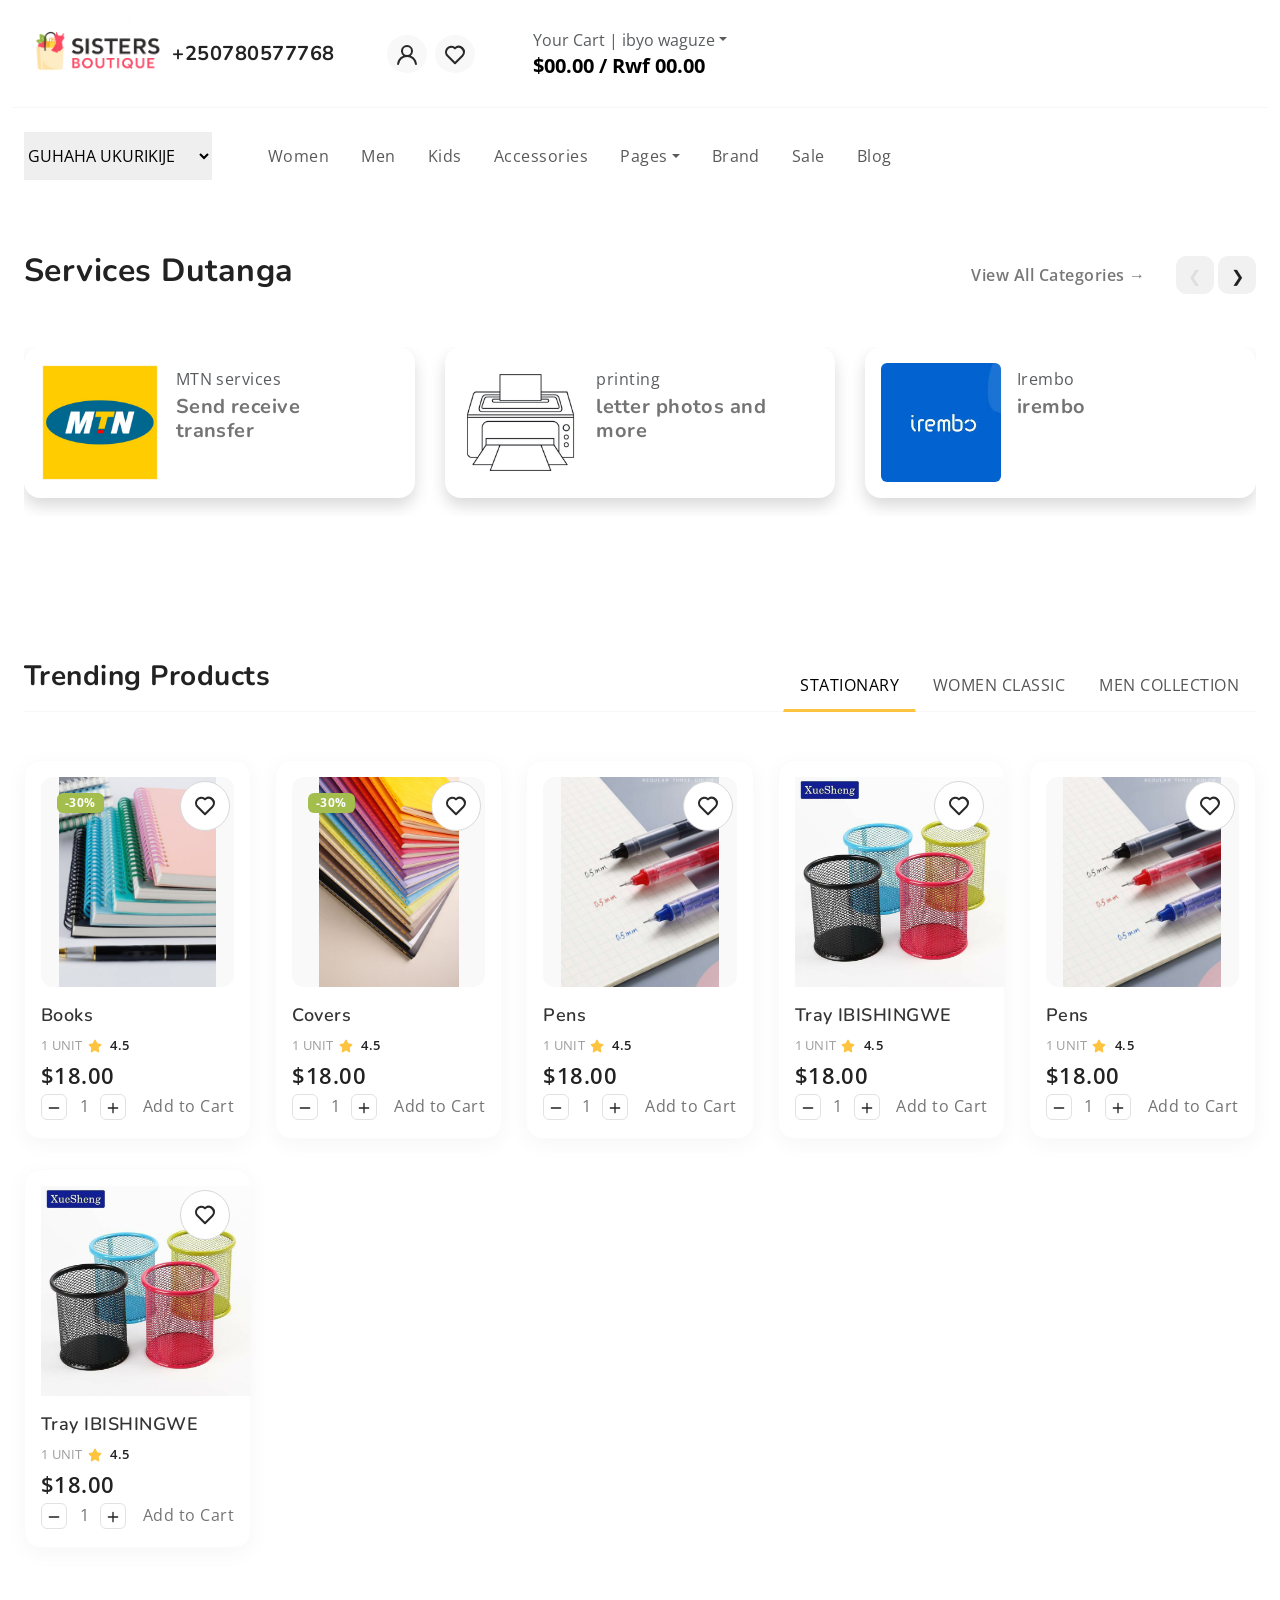
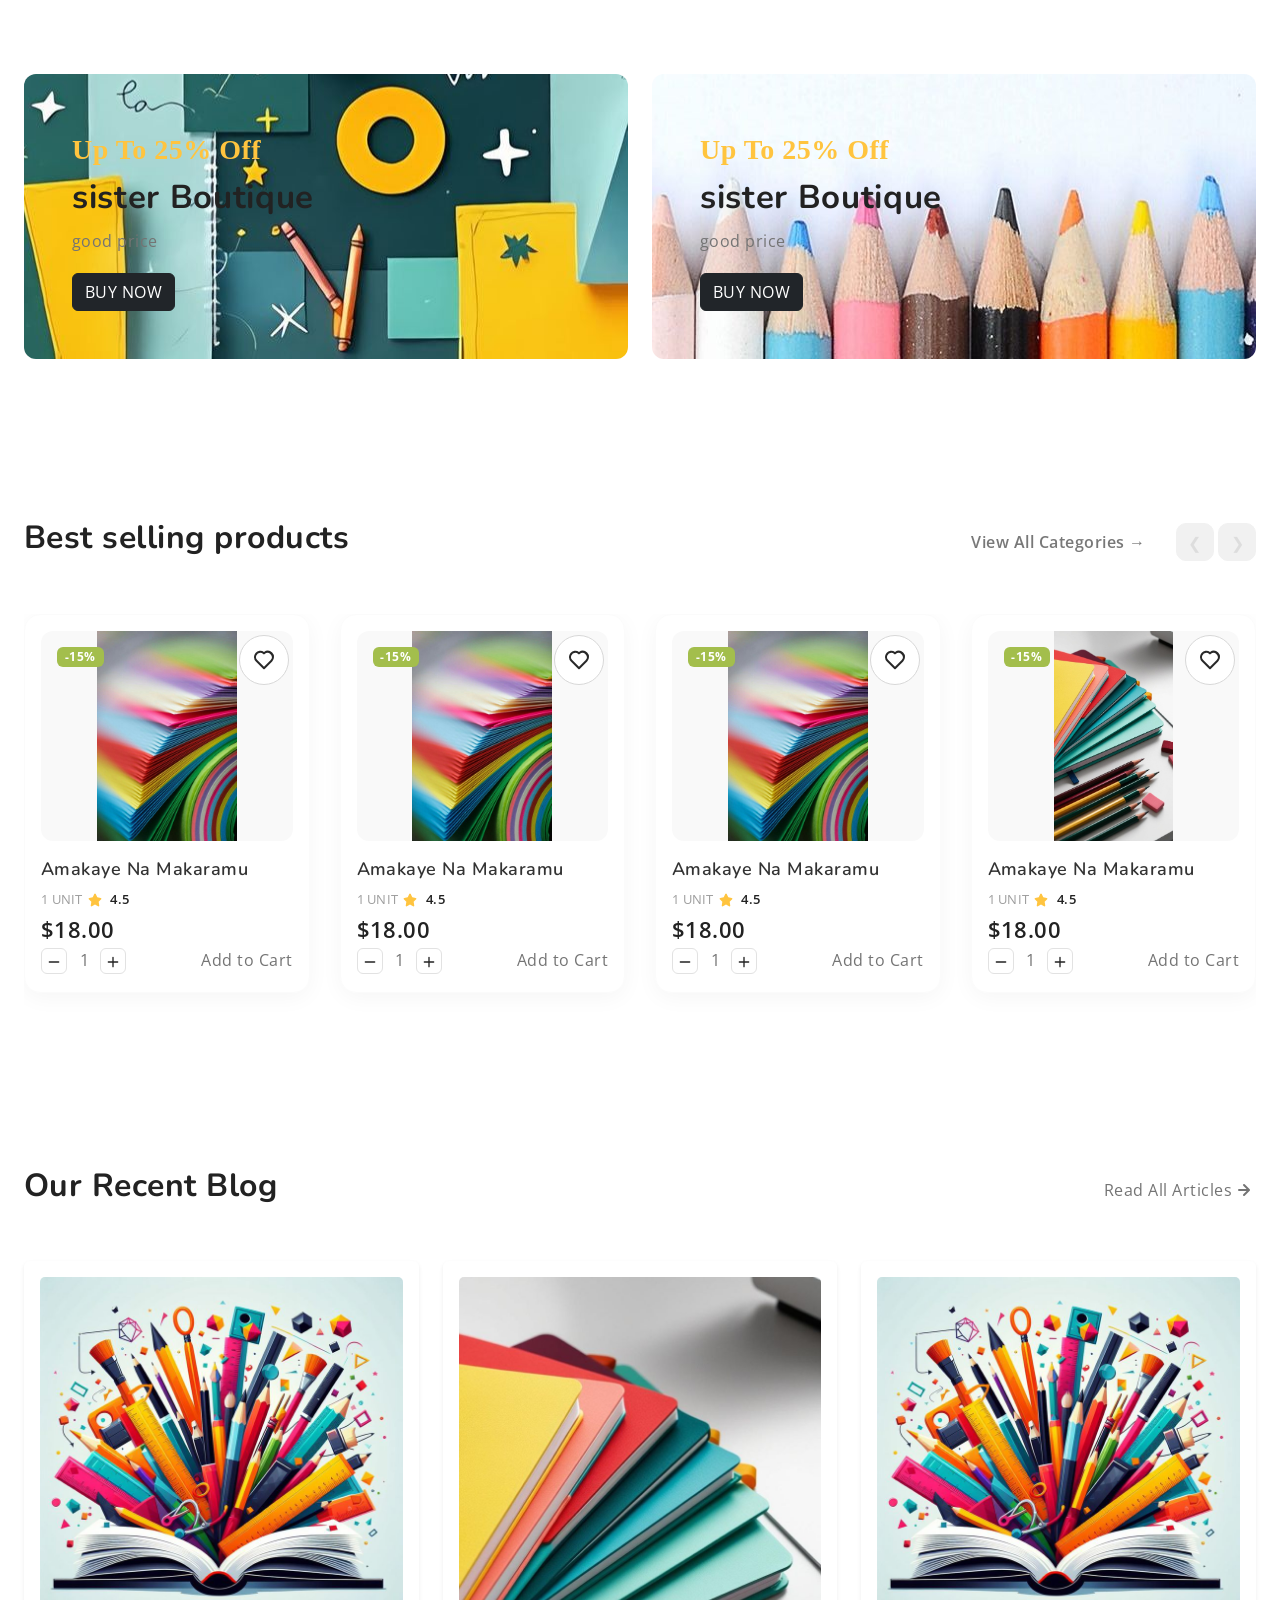
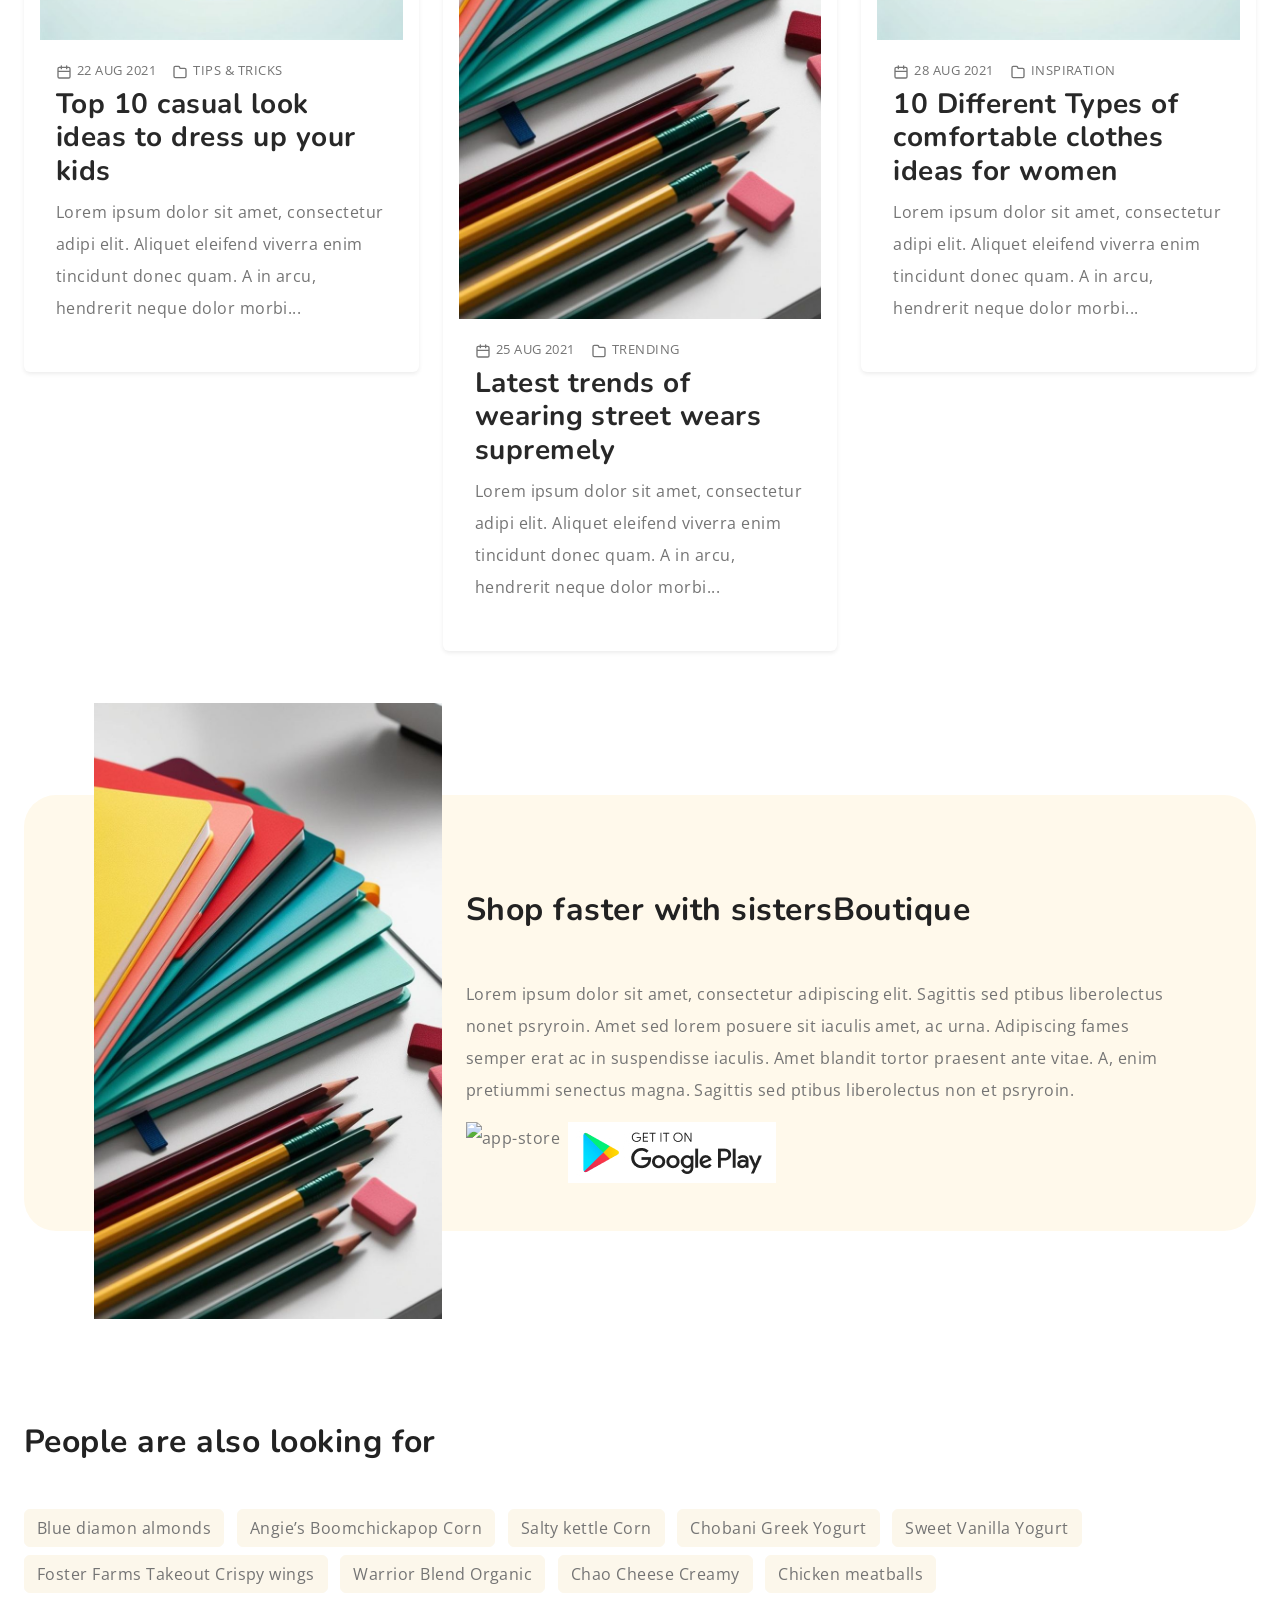
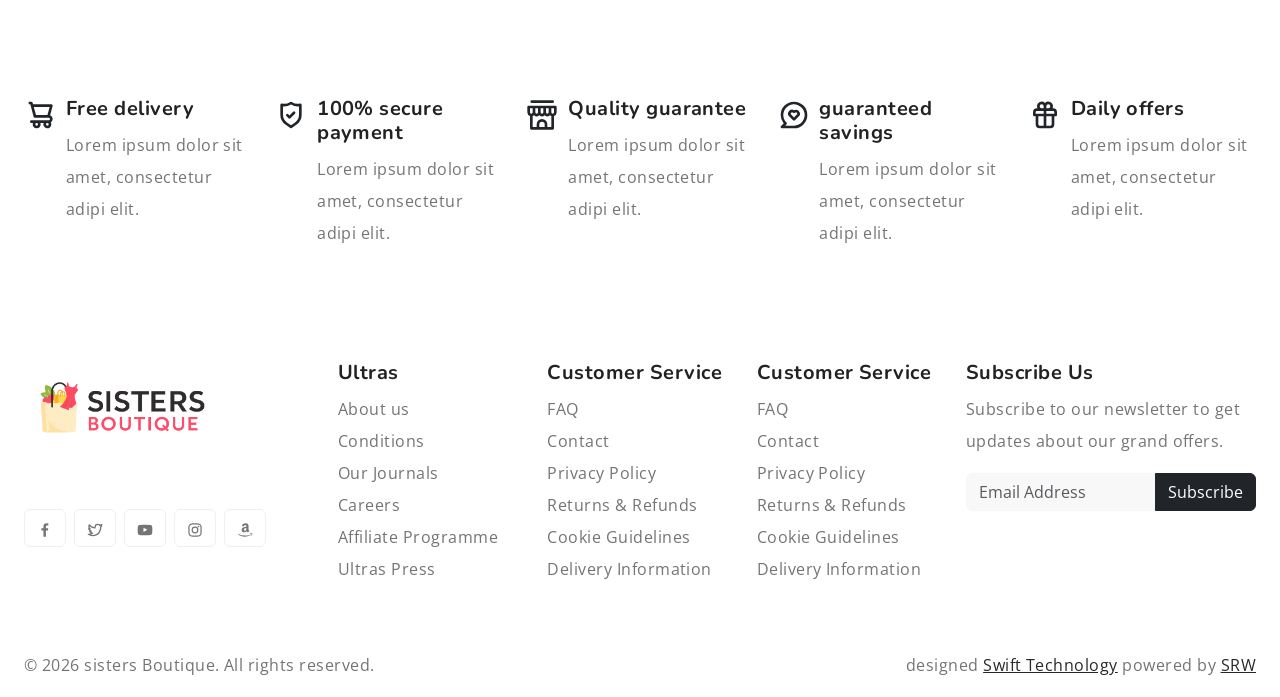
==== index.html @ 4b122924 "second try" ====
<!DOCTYPE html>
<html lang="en">
  <head>
    <title>sister's Boutique</title>
    <meta charset="utf-8">
    <meta http-equiv="X-UA-Compatible" content="IE=edge">
    <meta name="viewport" content="width=device-width, initial-scale=1.0">
    <meta name="format-detection" content="telephone=no">
    <meta name="apple-mobile-web-app-capable" content="yes">
    <meta name="author" content="">
    <meta name="keywords" content="">
    <meta name="description" content="">

    <link rel="stylesheet" href="https://cdn.jsdelivr.net/npm/swiper@9/swiper-bundle.min.css">
    <link href="https://cdn.jsdelivr.net/npm/bootstrap@5.3.0-alpha3/dist/css/bootstrap.min.css" rel="stylesheet" integrity="sha384-KK94CHFLLe+nY2dmCWGMq91rCGa5gtU4mk92HdvYe+M/SXH301p5ILy+dN9+nJOZ" crossorigin="anonymous">
    <link rel="stylesheet" type="text/css" href="css/vendor.css">
    <link rel="stylesheet" type="text/css" href="style.css">

    <link rel="preconnect" href="https://fonts.googleapis.com">
    <link rel="preconnect" href="https://fonts.gstatic.com" crossorigin>
    <link href="https://fonts.googleapis.com/css2?family=Nunito:wght@400;700&family=Open+Sans:ital,wght@0,400;0,700;1,400;1,700&display=swap" rel="stylesheet">

  </head>
  <body>

    <svg xmlns="http://www.w3.org/2000/svg" style="display: none;">
      <defs>
        <symbol xmlns="http://www.w3.org/2000/svg" id="link" viewBox="0 0 24 24">
          <path fill="currentColor" d="M12 19a1 1 0 1 0-1-1a1 1 0 0 0 1 1Zm5 0a1 1 0 1 0-1-1a1 1 0 0 0 1 1Zm0-4a1 1 0 1 0-1-1a1 1 0 0 0 1 1Zm-5 0a1 1 0 1 0-1-1a1 1 0 0 0 1 1Zm7-12h-1V2a1 1 0 0 0-2 0v1H8V2a1 1 0 0 0-2 0v1H5a3 3 0 0 0-3 3v14a3 3 0 0 0 3 3h14a3 3 0 0 0 3-3V6a3 3 0 0 0-3-3Zm1 17a1 1 0 0 1-1 1H5a1 1 0 0 1-1-1v-9h16Zm0-11H4V6a1 1 0 0 1 1-1h1v1a1 1 0 0 0 2 0V5h8v1a1 1 0 0 0 2 0V5h1a1 1 0 0 1 1 1ZM7 15a1 1 0 1 0-1-1a1 1 0 0 0 1 1Zm0 4a1 1 0 1 0-1-1a1 1 0 0 0 1 1Z"/>
        </symbol>
        <symbol xmlns="http://www.w3.org/2000/svg" id="arrow-right" viewBox="0 0 24 24">
          <path fill="currentColor" d="M17.92 11.62a1 1 0 0 0-.21-.33l-5-5a1 1 0 0 0-1.42 1.42l3.3 3.29H7a1 1 0 0 0 0 2h7.59l-3.3 3.29a1 1 0 0 0 0 1.42a1 1 0 0 0 1.42 0l5-5a1 1 0 0 0 .21-.33a1 1 0 0 0 0-.76Z"/>
        </symbol>
        <symbol xmlns="http://www.w3.org/2000/svg" id="category" viewBox="0 0 24 24">
          <path fill="currentColor" d="M19 5.5h-6.28l-.32-1a3 3 0 0 0-2.84-2H5a3 3 0 0 0-3 3v13a3 3 0 0 0 3 3h14a3 3 0 0 0 3-3v-10a3 3 0 0 0-3-3Zm1 13a1 1 0 0 1-1 1H5a1 1 0 0 1-1-1v-13a1 1 0 0 1 1-1h4.56a1 1 0 0 1 .95.68l.54 1.64a1 1 0 0 0 .95.68h7a1 1 0 0 1 1 1Z"/>
        </symbol>
        <symbol xmlns="http://www.w3.org/2000/svg" id="calendar" viewBox="0 0 24 24">
          <path fill="currentColor" d="M19 4h-2V3a1 1 0 0 0-2 0v1H9V3a1 1 0 0 0-2 0v1H5a3 3 0 0 0-3 3v12a3 3 0 0 0 3 3h14a3 3 0 0 0 3-3V7a3 3 0 0 0-3-3Zm1 15a1 1 0 0 1-1 1H5a1 1 0 0 1-1-1v-7h16Zm0-9H4V7a1 1 0 0 1 1-1h2v1a1 1 0 0 0 2 0V6h6v1a1 1 0 0 0 2 0V6h2a1 1 0 0 1 1 1Z"/>
        </symbol>
        <symbol xmlns="http://www.w3.org/2000/svg" id="heart" viewBox="0 0 24 24">
          <path fill="currentColor" d="M20.16 4.61A6.27 6.27 0 0 0 12 4a6.27 6.27 0 0 0-8.16 9.48l7.45 7.45a1 1 0 0 0 1.42 0l7.45-7.45a6.27 6.27 0 0 0 0-8.87Zm-1.41 7.46L12 18.81l-6.75-6.74a4.28 4.28 0 0 1 3-7.3a4.25 4.25 0 0 1 3 1.25a1 1 0 0 0 1.42 0a4.27 4.27 0 0 1 6 6.05Z"/>
        </symbol>
        <symbol xmlns="http://www.w3.org/2000/svg" id="plus" viewBox="0 0 24 24">
          <path fill="currentColor" d="M19 11h-6V5a1 1 0 0 0-2 0v6H5a1 1 0 0 0 0 2h6v6a1 1 0 0 0 2 0v-6h6a1 1 0 0 0 0-2Z"/>
        </symbol>
        <symbol xmlns="http://www.w3.org/2000/svg" id="minus" viewBox="0 0 24 24">
          <path fill="currentColor" d="M19 11H5a1 1 0 0 0 0 2h14a1 1 0 0 0 0-2Z"/>
        </symbol>
        <symbol xmlns="http://www.w3.org/2000/svg" id="cart" viewBox="0 0 24 24">
          <path fill="currentColor" d="M8.5 19a1.5 1.5 0 1 0 1.5 1.5A1.5 1.5 0 0 0 8.5 19ZM19 16H7a1 1 0 0 1 0-2h8.491a3.013 3.013 0 0 0 2.885-2.176l1.585-5.55A1 1 0 0 0 19 5H6.74a3.007 3.007 0 0 0-2.82-2H3a1 1 0 0 0 0 2h.921a1.005 1.005 0 0 1 .962.725l.155.545v.005l1.641 5.742A3 3 0 0 0 7 18h12a1 1 0 0 0 0-2Zm-1.326-9l-1.22 4.274a1.005 1.005 0 0 1-.963.726H8.754l-.255-.892L7.326 7ZM16.5 19a1.5 1.5 0 1 0 1.5 1.5a1.5 1.5 0 0 0-1.5-1.5Z"/>
        </symbol>
        <symbol xmlns="http://www.w3.org/2000/svg" id="check" viewBox="0 0 24 24">
          <path fill="currentColor" d="M18.71 7.21a1 1 0 0 0-1.42 0l-7.45 7.46l-3.13-3.14A1 1 0 1 0 5.29 13l3.84 3.84a1 1 0 0 0 1.42 0l8.16-8.16a1 1 0 0 0 0-1.47Z"/>
        </symbol>
        <symbol xmlns="http://www.w3.org/2000/svg" id="trash" viewBox="0 0 24 24">
          <path fill="currentColor" d="M10 18a1 1 0 0 0 1-1v-6a1 1 0 0 0-2 0v6a1 1 0 0 0 1 1ZM20 6h-4V5a3 3 0 0 0-3-3h-2a3 3 0 0 0-3 3v1H4a1 1 0 0 0 0 2h1v11a3 3 0 0 0 3 3h8a3 3 0 0 0 3-3V8h1a1 1 0 0 0 0-2ZM10 5a1 1 0 0 1 1-1h2a1 1 0 0 1 1 1v1h-4Zm7 14a1 1 0 0 1-1 1H8a1 1 0 0 1-1-1V8h10Zm-3-1a1 1 0 0 0 1-1v-6a1 1 0 0 0-2 0v6a1 1 0 0 0 1 1Z"/>
        </symbol>
        <symbol xmlns="http://www.w3.org/2000/svg" id="star-outline" viewBox="0 0 15 15">
          <path fill="none" stroke="currentColor" stroke-linecap="round" stroke-linejoin="round" d="M7.5 9.804L5.337 11l.413-2.533L4 6.674l2.418-.37L7.5 4l1.082 2.304l2.418.37l-1.75 1.793L9.663 11L7.5 9.804Z"/>
        </symbol>
        <symbol xmlns="http://www.w3.org/2000/svg" id="star-solid" viewBox="0 0 15 15">
          <path fill="currentColor" d="M7.953 3.788a.5.5 0 0 0-.906 0L6.08 5.85l-2.154.33a.5.5 0 0 0-.283.843l1.574 1.613l-.373 2.284a.5.5 0 0 0 .736.518l1.92-1.063l1.921 1.063a.5.5 0 0 0 .736-.519l-.373-2.283l1.574-1.613a.5.5 0 0 0-.283-.844L8.921 5.85l-.968-2.062Z"/>
        </symbol>
        <symbol xmlns="http://www.w3.org/2000/svg" id="search" viewBox="0 0 24 24">
          <path fill="currentColor" d="M21.71 20.29L18 16.61A9 9 0 1 0 16.61 18l3.68 3.68a1 1 0 0 0 1.42 0a1 1 0 0 0 0-1.39ZM11 18a7 7 0 1 1 7-7a7 7 0 0 1-7 7Z"/>
        </symbol>
        <symbol xmlns="http://www.w3.org/2000/svg" id="user" viewBox="0 0 24 24">
          <path fill="currentColor" d="M15.71 12.71a6 6 0 1 0-7.42 0a10 10 0 0 0-6.22 8.18a1 1 0 0 0 2 .22a8 8 0 0 1 15.9 0a1 1 0 0 0 1 .89h.11a1 1 0 0 0 .88-1.1a10 10 0 0 0-6.25-8.19ZM12 12a4 4 0 1 1 4-4a4 4 0 0 1-4 4Z"/>
        </symbol>
        <symbol xmlns="http://www.w3.org/2000/svg" id="close" viewBox="0 0 15 15">
          <path fill="currentColor" d="M7.953 3.788a.5.5 0 0 0-.906 0L6.08 5.85l-2.154.33a.5.5 0 0 0-.283.843l1.574 1.613l-.373 2.284a.5.5 0 0 0 .736.518l1.92-1.063l1.921 1.063a.5.5 0 0 0 .736-.519l-.373-2.283l1.574-1.613a.5.5 0 0 0-.283-.844L8.921 5.85l-.968-2.062Z"/>
        </symbol>
      </defs>
    </svg>

    <!--div class="preloader-wrapper">
      <div class="preloader">
      </div>
    </div-->

    <div class="offcanvas offcanvas-end" data-bs-scroll="true" tabindex="-1" id="offcanvasCart" aria-labelledby="My Cart">
      <div class="offcanvas-header justify-content-center">
        <button type="button" class="btn-close" data-bs-dismiss="offcanvas" aria-label="Close"></button>
      </div>
      <div class="offcanvas-body">
        <div class="order-md-last">
          <h4 class="d-flex justify-content-between align-items-center mb-3">
            <span class="text-primary">Your cart / ibyo waguze </span>
            <span class="badge bg-primary rounded-pill">3</span>
          </h4>
          <ul class="list-group mb-3">
            <li class="list-group-item d-flex justify-content-between lh-sm">
              <div>
                <h6 class="my-0">product 1</h6>
                <small class="text-body-secondary">Brief description</small>
              </div>
              <span class="text-body-secondary">$12</span>
            </li>
            <li class="list-group-item d-flex justify-content-between lh-sm">
              <div>
                <h6 class="my-0">pens </h6>
                <small class="text-body-secondary">Brief description</small>
              </div>
              <span class="text-body-secondary">rwf 8</span>
            </li>
            <li class="list-group-item d-flex justify-content-between lh-sm">
              <div>
                <h6 class="my-0">stickers</h6>
                <small class="text-body-secondary">Brief description</small>
              </div>
              <span class="text-body-secondary">5 Rwf</span>
            </li>
            <li class="list-group-item d-flex justify-content-between">
              <span>Total (USD | RWF)</span>
              <strong>$20</strong>
            </li>
          </ul>
  
          <button class="w-100 btn btn-primary btn-lg" type="submit">Continue to checkout / emeza kugura </button>
        </div>
      </div>
    </div>
    
    <div class="offcanvas offcanvas-end" data-bs-scroll="true" tabindex="-1" id="offcanvasSearch" aria-labelledby="Search">
      <div class="offcanvas-header justify-content-center">
        <button type="button" class="btn-close" data-bs-dismiss="offcanvas" aria-label="Close"></button>
      </div>
      <div class="offcanvas-body">
        <div class="order-md-last">
          <h4 class="d-flex justify-content-between align-items-center mb-3">
            <span class="text-primary">Search / Shakisha</span>
          </h4>
          <form role="search" action="index.html" method="get" class="d-flex mt-3 gap-0">
            <input class="form-control rounded-start rounded-0 bg-light" type="email" placeholder="shakisha igicuruzwa " aria-label="What are you looking for?">
            <button class="btn btn-dark rounded-end rounded-0" type="submit">Search</button>
          </form>
        </div>
      </div>
    </div>

    <header>
      <div class="container-fluid sticky-top">
        <div class="row py-3 border-bottom">
          
          <div class="col-sm-4 col-lg-3 text-center text-sm-start">
            <div class="main-logo">
              <a href="index.html">
                <img src="images/logo1.png" alt="logo" class="img-fluid" width="150">
              </a>
            </div>
          </div>
          
          <!--div class="col-sm-6 offset-sm-2 offset-md-0 col-lg-5 d-none d-lg-block">
            <div class="search-bar row bg-light p-2 my-2 rounded-4">
              <div class="col-md-4 d-none d-md-block">
                <select class="form-select border-0 bg-transparent">
                  <option>All Categories</option>
                  <option>Groceries</option>
                  <option>Drinks</option>
                  <option>Chocolates</option>
                </select>
              </div>
              <div class="col-11 col-md-7">
                <form id="search-form" class="text-center" action="index.html" method="post">
                  <input type="text" class="form-control border-0 bg-transparent" placeholder="Search for more than 20,000 products" />
                </form>
              </div>
              <div class="col-1">
                <svg xmlns="http://www.w3.org/2000/svg" width="24" height="24" viewBox="0 0 24 24"><path fill="currentColor" d="M21.71 20.29L18 16.61A9 9 0 1 0 16.61 18l3.68 3.68a1 1 0 0 0 1.42 0a1 1 0 0 0 0-1.39ZM11 18a7 7 0 1 1 7-7a7 7 0 0 1-7 7Z"/></svg>
              </div>
            </div>
          </div-->
          
          <div class="col-sm-8 col-lg-4 d-flex justify-content-end gap-5 align-items-center mt-4 mt-sm-0 justify-content-center justify-content-sm-end">
            <div class="support-box text-end d-none d-xl-block">
              <h5 class="mb-0">    +250780577768</h5>
            </div>

            <ul class="d-flex justify-content-end list-unstyled m-0">
              <li>
                <a href="#" class="rounded-circle bg-light p-2 mx-1">
                  <svg width="24" height="24" viewBox="0 0 24 24"><use xlink:href="#user"></use></svg>
                </a>
              </li>
              <li>
                <a href="#" class="rounded-circle bg-light p-2 mx-1">
                  <svg width="24" height="24" viewBox="0 0 24 24"><use xlink:href="#heart"></use></svg>
                </a>
              </li>
              <li class="d-lg-none">
                <a href="#" class="rounded-circle bg-light p-2 mx-1" data-bs-toggle="offcanvas" data-bs-target="#offcanvasCart" aria-controls="offcanvasCart">
                  <svg width="24" height="24" viewBox="0 0 24 24"><use xlink:href="#cart"></use></svg>
                </a>
              </li>
              <li class="d-lg-none">
                <a href="#" class="rounded-circle bg-light p-2 mx-1" data-bs-toggle="offcanvas" data-bs-target="#offcanvasSearch" aria-controls="offcanvasSearch">
                  <svg width="24" height="24" viewBox="0 0 24 24"><use xlink:href="#search"></use></svg>
                </a>
              </li>
            </ul>

            <div class="cart text-end d-none d-lg-block dropdown">
              <button class="border-0 bg-transparent d-flex flex-column gap-2 lh-1" type="button" data-bs-toggle="offcanvas" data-bs-target="#offcanvasCart" aria-controls="offcanvasCart">
                <span class="fs-6 text-muted dropdown-toggle">Your Cart | ibyo waguze</span>
                <span class="cart-total fs-5 fw-bold">$00.00 / Rwf 00.00</span>
              </button>
            </div>
          </div>

        </div>
      </div>
      <div class="container-fluid">
        <div class="row py-3">
          <div class="d-flex  justify-content-center justify-content-sm-between align-items-center">
            <nav class="main-menu d-flex navbar navbar-expand-lg">

              <button class="navbar-toggler" type="button" data-bs-toggle="offcanvas" data-bs-target="#offcanvasNavbar"
                aria-controls="offcanvasNavbar">
                <span class="navbar-toggler-icon"></span>
              </button>

              <div class="offcanvas offcanvas-end" tabindex="-1" id="offcanvasNavbar" aria-labelledby="offcanvasNavbarLabel">

                <div class="offcanvas-header justify-content-center">
                  <button type="button" class="btn-close" data-bs-dismiss="offcanvas" aria-label="Close"></button>
                </div>

                <div class="offcanvas-body">
              
                  <select class="filter-categories border-0 mb-0 me-5">
                    <option>GUHAHA UKURIKIJE </option>
                    <option>stationary papeterie</option>
                    <option>Services</option>
                    <option>Products | ibicuruzwa</option>
                  </select>
              
                  <ul class="navbar-nav justify-content-end menu-list list-unstyled d-flex gap-md-3 mb-0">
                    <li class="nav-item active">
                      <a href="#women" class="nav-link">Women</a>
                    </li>
                    <li class="nav-item dropdown">
                      <a href="#men" class="nav-link">Men</a>
                    </li>
                    <li class="nav-item">
                      <a href="#kids" class="nav-link">Kids</a>
                    </li>
                    <li class="nav-item">
                      <a href="#accessories" class="nav-link">Accessories</a>
                    </li>
                    <li class="nav-item dropdown">
                      <a class="nav-link dropdown-toggle" role="button" id="pages" data-bs-toggle="dropdown" aria-expanded="false">Pages</a>
                      <ul class="dropdown-menu" aria-labelledby="pages">
                        <li><a href="index.html" class="dropdown-item">About Us </a></li>
                        <li><a href="index.html" class="dropdown-item">Shop </a></li>
                        <li><a href="index.html" class="dropdown-item">Single Product </a></li>
                        <li><a href="index.html" class="dropdown-item">Cart </a></li>
                        <li><a href="index.html" class="dropdown-item">Checkout </a></li>
                        <li><a href="index.html" class="dropdown-item">Blog </a></li>
                        <li><a href="index.html" class="dropdown-item">Single Post </a></li>
                        <li><a href="index.html" class="dropdown-item">Styles </a></li>
                        <li><a href="index.html" class="dropdown-item">Contact </a></li>
                        <li><a href="index.html" class="dropdown-item">Thank You </a></li>
                        <li><a href="index.html" class="dropdown-item">My Account </a></li>
                        <li><a href="index.html" class="dropdown-item">404 Error </a></li>
                      </ul>
                    </li>
                    <li class="nav-item">
                      <a href="#brand" class="nav-link">Brand</a>
                    </li>
                    <li class="nav-item">
                      <a href="#sale" class="nav-link">Sale</a>
                    </li>
                    <li class="nav-item">
                      <a href="#blog" class="nav-link">Blog</a>
                    </li>
                  </ul>
                
                </div>

              </div>
          </div>
        </div>
      </div>
    </header>
    
    <!--section class="py-3" style="background-image: url('images/background-pattern.jpg');background-repeat: no-repeat;background-size: cover;">
      <div class="container-fluid">
        <div class="row">
          <div class="col-md-12">

            <div class="banner-blocks">
            
              <div class="banner-ad large bg-info block-1">

                <div class="swiper main-swiper">
                  <div class="swiper-wrapper">
                    
                    <div class="swiper-slide">
                      <div class="row banner-content p-5">
                        <div class="content-wrapper col-md-7">
                          <div class="categories my-3">100% natural</div>
                          <h3 class="display-4">Fresh Smoothie & Summer Juice</h3>
                          <p>Lorem ipsum dolor sit amet, consectetur adipiscing elit. Dignissim massa diam elementum.</p>
                          <a href="#" class="btn btn-outline-dark btn-lg text-uppercase fs-6 rounded-1 px-4 py-3 mt-3">Shop Now</a>
                        </div>
                        <div class="img-wrapper col-md-5">
                          <img src="images/colors.jpg" class="img-fluid">
                        </div>
                      </div>
                    </div>
                    
               
                    
                    <div class="swiper-slide">
                      <div class="row banner-content p-5">
                        <div class="content-wrapper col-md-7">
                          <div class="categories mb-3 pb-3">100% natural</div>
                          <h3 class="banner-title">Heinz Tomato Ketchup</h3>
                          <p>Lorem ipsum dolor sit amet, consectetur adipiscing elit. Dignissim massa diam elementum.</p>
                          <a href="#" class="btn btn-outline-dark btn-lg text-uppercase fs-6 rounded-1">Shop Collection</a>
                        </div>
                        <div class="img-wrapper col-md-5">
                          <img src="images/product-thumb-2.png" class="img-fluid">
                        </div>
                      </div>
                    </div>
                  </div>
                  
                  <div class="swiper-pagination"></div>

                </div>
              </div>
              
              <div class="banner-ad bg-success-subtle block-2" style="background:url('images/ad-image-1.png') no-repeat;background-position: right bottom">
                <div class="row banner-content p-5">

                  <div class="content-wrapper col-md-7">
                    <div class="categories sale mb-3 pb-3">20% off</div>
                    <h3 class="banner-title">Fruits & Vegetables</h3>
                    <a href="#" class="d-flex align-items-center nav-link">Shop Collection <svg width="24" height="24"><use xlink:href="#arrow-right"></use></svg></a>
                  </div>

                </div>
              </div>

              <div class="banner-ad bg-danger block-3" style="background:url('images/colors.jpg') no-repeat;background-position: right bottom">
                <div class="row banner-content p-5">

                  <div class="content-wrapper col-md-7">
                    <div class="categories sale mb-3 pb-3">15% off</div>
                    <h3 class="item-title">Baked Products</h3>
                    <a href="#" class="d-flex align-items-center nav-link">Shop Collection <svg width="24" height="24"><use xlink:href="#arrow-right"></use></svg></a>
                  </div>

                </div>
              </div>

            </div>
            < / Banner Blocks>
              
          </div>
        </div>
      </div>
    </section-->

    <!--section class="py-5 overflow-hidden">
      <div class="container-fluid">
        <div class="row">
          <div class="col-md-12">

            <div class="section-header d-flex flex-wrap justify-content-between mb-5">
              <h2 class="section-title">Category</h2>

              <div class="d-flex align-items-center">
                <a href="#" class="btn-link text-decoration-none">View All Categories →</a>
                <div class="swiper-buttons">
                  <button class="swiper-prev category-carousel-prev btn btn-yellow">❮</button>
                  <button class="swiper-next category-carousel-next btn btn-yellow">❯</button>
                </div>
              </div>
            </div>
            
          </div>
        </div>
        <div class="row">
          <div class="col-md-12">

            <div class="category-carousel swiper">
              <div class="swiper-wrapper">
                <a href="index.html" class="nav-link category-item swiper-slide">
                  <img src="images/books.jpg" alt="Category Thumbnail" width="80">
                  <h3 class="category-title">Fruits & Veges</h3>
                </a>
                <a href="index.html" class="nav-link category-item swiper-slide">
                  <img src="images/icon-bread-baguette.png" alt="Category Thumbnail">
                  <h3 class="category-title">Breads & Sweets</h3>
                </a>
                <a href="index.html" class="nav-link category-item swiper-slide">
                  <img src="images/icon-soft-drinks-bottle.png" alt="Category Thumbnail">
                  <h3 class="category-title">Fruits & Veges</h3>
                </a>
                <a href="index.html" class="nav-link category-item swiper-slide">
                  <img src="images/icon-wine-glass-bottle.png" alt="Category Thumbnail">
                  <h3 class="category-title">Fruits & Veges</h3>
                </a>
                <a href="index.html" class="nav-link category-item swiper-slide">
                  <img src="images/icon-animal-products-drumsticks.png" alt="Category Thumbnail">
                  <h3 class="category-title">Fruits & Veges</h3>
                </a>
                <a href="index.html" class="nav-link category-item swiper-slide">
                  <img src="images/icon-bread-herb-flour.png" alt="Category Thumbnail">
                  <h3 class="category-title">Fruits & Veges</h3>
                </a>
                <a href="index.html" class="nav-link category-item swiper-slide">
                  <img src="images/icon-vegetables-broccoli.png" alt="Category Thumbnail">
                  <h3 class="category-title">Fruits & Veges</h3>
                </a>
                <a href="index.html" class="nav-link category-item swiper-slide">
                  <img src="images/icon-vegetables-broccoli.png" alt="Category Thumbnail">
                  <h3 class="category-title">Fruits & Veges</h3>
                </a>
                <a href="index.html" class="nav-link category-item swiper-slide">
                  <img src="images/icon-vegetables-broccoli.png" alt="Category Thumbnail">
                  <h3 class="category-title">Fruits & Veges</h3>
                </a>
                <a href="index.html" class="nav-link category-item swiper-slide">
                  <img src="images/icon-vegetables-broccoli.png" alt="Category Thumbnail">
                  <h3 class="category-title">Fruits & Veges</h3>
                </a>
                <a href="index.html" class="nav-link category-item swiper-slide">
                  <img src="images/icon-vegetables-broccoli.png" alt="Category Thumbnail">
                  <h3 class="category-title">Fruits & Veges</h3>
                </a>
                <a href="index.html" class="nav-link category-item swiper-slide">
                  <img src="images/icon-vegetables-broccoli.png" alt="Category Thumbnail">
                  <h3 class="category-title">Fruits & Veges</h3>
                </a>
                
              </div>
            </div>

          </div>
        </div>
      </div>
    </section-->


    <section class="py-5 overflow-hidden">
      <div class="container-fluid">
        <div class="row">
          <div class="col-md-12">

            <div class="section-header d-flex flex-wrap flex-wrap justify-content-between mb-5">
              
              <h2 class="section-title">Services Dutanga</h2>

              <div class="d-flex align-items-center">
                <a href="#" class="btn-link text-decoration-none">View All Categories →</a>
                <div class="swiper-buttons">
                  <button class="swiper-prev brand-carousel-prev btn btn-yellow">❮</button>
                  <button class="swiper-next brand-carousel-next btn btn-yellow">❯</button>
                </div>  
              </div>
            </div>
            
          </div>
        </div>
        <div class="row">
          <div class="col-md-12">

            <div class="brand-carousel swiper">
              <div class="swiper-wrapper">
                
                <div class="swiper-slide">
                  <div class="card mb-3 p-3 rounded-4 shadow border-0">
                    <div class="row g-0">
                      <div class="col-md-4">
                        <img src="images/MTN Logo.jpg
                        " class="img-fluid rounded" alt="Card title">
                      </div>
                      <div class="col-md-8">
                        <div class="card-body py-0">
                          <p class="text-muted mb-0">MTN services </p>
                          <h5 class="card-title">Send receive transfer</h5>
                        </div>
                      </div>
                    </div>
                  </div>
                </div>
                <div class="swiper-slide">
                  <div class="card mb-3 p-3 rounded-4 shadow border-0">
                    <div class="row g-0">
                      <div class="col-md-4">
                        <img src="images/printer.jpg" class="img-fluid rounded" alt="Card title">
                      </div>
                      <div class="col-md-8">
                        <div class="card-body py-0">
                          <p class="text-muted mb-0">printing</p>
                          <h5 class="card-title">letter photos and more</h5>
                        </div>
                      </div>
                    </div>
                  </div>
                </div>
                <div class="swiper-slide">
                  <div class="card mb-3 p-3 rounded-4 shadow border-0">
                    <div class="row g-0">
                      <div class="col-md-4">
                        <img src="images/irembo1.jpg" class="img-fluid rounded" alt="Card title">
                      </div>
                      <div class="col-md-8">
                        <div class="card-body py-0">
                          <p class="text-muted mb-0">Irembo </p>
                          <h5 class="card-title">irembo</h5>
                        </div>
                      </div>
                    </div>
                  </div>
                </div>
                <div class="swiper-slide">
                  <div class="card mb-3 p-3 rounded-4 shadow border-0">
                    <div class="row g-0">
                      <div class="col-md-4">
                        <img src="images/rra.png" class="img-fluid rounded" alt="Card title">
                      </div>
                      <div class="col-md-8">
                        <div class="card-body py-0">
                          <p class="text-muted mb-0">RRA</p>
                          <h5 class="card-title">Rwanda Revenue Authority</h5>
                        </div>
                      </div>
                    </div>
                  </div>
                </div>
                <div class="swiper-slide">
                  <div class="card mb-3 p-3 rounded-4 shadow border-0">
                    <div class="row g-0">
                      <div class="col-md-4">
                        <img src="images/rra.png" class="img-fluid rounded" alt="Card title">
                      </div>
                      <div class="col-md-8">
                        <div class="card-body py-0">
                          <p class="text-muted mb-0">RRA</p>
                          <h5 class="card-title">Rwanda Revenue Authority</h5>
                        </div>
                      </div>
                    </div>
                  </div>
                </div>
                <div class="swiper-slide">
                  <div class="card mb-3 p-3 rounded-4 shadow border-0">
                    <div class="row g-0">
                      <div class="col-md-4">
                        <img src="images/rra.png" class="img-fluid rounded" alt="Card title">
                      </div>
                      <div class="col-md-8">
                        <div class="card-body py-0">
                          <p class="text-muted mb-0">RRA</p>
                          <h5 class="card-title">Rwanda Revenue Authority</h5>
                        </div>
                      </div>
                    </div>
                  </div>
                </div>
              
              
                
              </div>
            </div>

          </div>
        </div>
      </div>
    </section>


    <section class="py-5">
      <div class="container-fluid">
        
        <div class="row">
          <div class="col-md-12">

            <div class="bootstrap-tabs product-tabs">
              <div class="tabs-header d-flex justify-content-between border-bottom my-5">
                <h3>Trending Products</h3>
                <nav>
                  <div class="nav nav-tabs" id="nav-tab" role="tablist">
                    <a href="#" class="nav-link text-uppercase fs-6 active" id="nav-all-tab" data-bs-toggle="tab" data-bs-target="#nav-all">stationary</a>
                    <a href="#" class="nav-link text-uppercase fs-6" id="nav-women-tab" data-bs-toggle="tab" data-bs-target="#nav-women">Women Classic</a>
                    <a href="#" class="nav-link text-uppercase fs-6" id="nav-men-tab" data-bs-toggle="tab" data-bs-target="#nav-men">Men collection</a>
                  </div>
                </nav>
              </div>
              <div class="tab-content" id="nav-tabContent">
                <div class="tab-pane fade show active" id="nav-all" role="tabpanel" aria-labelledby="nav-all-tab">

                  <div class="product-grid row row-cols-1 row-cols-sm-2 row-cols-md-3 row-cols-lg-4 row-cols-xl-5">
                  
                    <div class="col">
                      <div class="product-item">
                        <span class="badge bg-success position-absolute m-3">-30%</span>
                        <a href="#" class="btn-wishlist"><svg width="24" height="24"><use xlink:href="#heart"></use></svg></a>
                        <figure>
                          <a href="index.html" title="Product Title">
                            <img src="images/books.jpg"  class="tab-image">
                          </a>
                        </figure>
                        <h3>books</h3>
                        <span class="qty">1 Unit</span><span class="rating"><svg width="24" height="24" class="text-primary"><use xlink:href="#star-solid"></use></svg> 4.5</span>
                        <span class="price">$18.00</span>
                        <div class="d-flex align-items-center justify-content-between">
                          <div class="input-group product-qty">
                              <span class="input-group-btn">
                                  <button type="button" class="quantity-left-minus btn btn-danger btn-number" data-type="minus">
                                    <svg width="16" height="16"><use xlink:href="#minus"></use></svg>
                                  </button>
                              </span>
                              <input type="text" id="quantity" name="quantity" class="form-control input-number" value="1">
                              <span class="input-group-btn">
                                  <button type="button" class="quantity-right-plus btn btn-success btn-number" data-type="plus">
                                      <svg width="16" height="16"><use xlink:href="#plus"></use></svg>
                                  </button>
                              </span>
                          </div>
                          <a href="#" class="nav-link">Add to Cart <iconify-icon icon="uil:shopping-cart"></a>
                        </div>
                      </div>
                    </div>

                    <div class="col">
                      <div class="product-item">
                        <span class="badge bg-success position-absolute m-3">-30%</span>
                        <a href="#" class="btn-wishlist"><svg width="24" height="24"><use xlink:href="#heart"></use></svg></a>
                        <figure>
                          <a href="index.html" title="Product Title">
                            <img src="images/cover.jpg"  class="tab-image">
                          </a>
                        </figure>
                        <h3>covers</h3>
                        <span class="qty">1 Unit</span><span class="rating"><svg width="24" height="24" class="text-primary"><use xlink:href="#star-solid"></use></svg> 4.5</span>
                        <span class="price">$18.00</span>
                        <div class="d-flex align-items-center justify-content-between">
                          <div class="input-group product-qty">
                              <span class="input-group-btn">
                                  <button type="button" class="quantity-left-minus btn btn-danger btn-number" data-type="minus">
                                    <svg width="16" height="16"><use xlink:href="#minus"></use></svg>
                                  </button>
                              </span>
                              <input type="text" id="quantity" name="quantity" class="form-control input-number" value="1">
                              <span class="input-group-btn">
                                  <button type="button" class="quantity-right-plus btn btn-success btn-number" data-type="plus">
                                      <svg width="16" height="16"><use xlink:href="#plus"></use></svg>
                                  </button>
                              </span>
                          </div>
                          <a href="#" class="nav-link">Add to Cart <iconify-icon icon="uil:shopping-cart"></a>
                        </div>
                      </div>
                    </div>

                    <div class="col">
                      <div class="product-item">
                        <a href="#" class="btn-wishlist"><svg width="24" height="24"><use xlink:href="#heart"></use></svg></a>
                        <figure>
                          <a href="index.html" title="Product Title">
                            <img src="images/pens.jpg"  class="tab-image">
                          </a>
                        </figure>
                        <h3>pens</h3>
                        <span class="qty">1 Unit</span><span class="rating"><svg width="24" height="24" class="text-primary"><use xlink:href="#star-solid"></use></svg> 4.5</span>
                        <span class="price">$18.00</span>
                        <div class="d-flex align-items-center justify-content-between">
                          <div class="input-group product-qty">
                              <span class="input-group-btn">
                                  <button type="button" class="quantity-left-minus btn btn-danger btn-number" data-type="minus">
                                    <svg width="16" height="16"><use xlink:href="#minus"></use></svg>
                                  </button>
                              </span>
                              <input type="text" id="quantity" name="quantity" class="form-control input-number" value="1">
                              <span class="input-group-btn">
                                  <button type="button" class="quantity-right-plus btn btn-success btn-number" data-type="plus">
                                      <svg width="16" height="16"><use xlink:href="#plus"></use></svg>
                                  </button>
                              </span>
                          </div>
                          <a href="#" class="nav-link">Add to Cart <iconify-icon icon="uil:shopping-cart"></a>
                        </div>
                      </div>
                    </div>

                    <div class="col">
                      <div class="product-item">
                        <a href="#" class="btn-wishlist"><svg width="24" height="24"><use xlink:href="#heart"></use></svg></a>
                        <figure>
                          <a href="index.html" title="Product Title">
                            <img src="images/tray.jpg"  class="tab-image">
                          </a>
                        </figure>
                        <h3>Tray IBISHINGWE</h3>
                        <span class="qty">1 Unit</span><span class="rating"><svg width="24" height="24" class="text-primary"><use xlink:href="#star-solid"></use></svg> 4.5</span>
                        <span class="price">$18.00</span>
                        <div class="d-flex align-items-center justify-content-between">
                          <div class="input-group product-qty">
                              <span class="input-group-btn">
                                  <button type="button" class="quantity-left-minus btn btn-danger btn-number" data-type="minus">
                                    <svg width="16" height="16"><use xlink:href="#minus"></use></svg>
                                  </button>
                              </span>
                              <input type="text" id="quantity" name="quantity" class="form-control input-number" value="1">
                              <span class="input-group-btn">
                                  <button type="button" class="quantity-right-plus btn btn-success btn-number" data-type="plus">
                                      <svg width="16" height="16"><use xlink:href="#plus"></use></svg>
                                  </button>
                              </span>
                          </div>
                          <a href="#" class="nav-link">Add to Cart <iconify-icon icon="uil:shopping-cart"></a>
                        </div>
                      </div>
                    </div>
                    <div class="col">
                      <div class="product-item">
                        <a href="#" class="btn-wishlist"><svg width="24" height="24"><use xlink:href="#heart"></use></svg></a>
                        <figure>
                          <a href="index.html" title="Product Title">
                            <img src="images/pens.jpg"  class="tab-image">
                          </a>
                        </figure>
                        <h3>pens</h3>
                        <span class="qty">1 Unit</span><span class="rating"><svg width="24" height="24" class="text-primary"><use xlink:href="#star-solid"></use></svg> 4.5</span>
                        <span class="price">$18.00</span>
                        <div class="d-flex align-items-center justify-content-between">
                          <div class="input-group product-qty">
                              <span class="input-group-btn">
                                  <button type="button" class="quantity-left-minus btn btn-danger btn-number" data-type="minus">
                                    <svg width="16" height="16"><use xlink:href="#minus"></use></svg>
                                  </button>
                              </span>
                              <input type="text" id="quantity" name="quantity" class="form-control input-number" value="1">
                              <span class="input-group-btn">
                                  <button type="button" class="quantity-right-plus btn btn-success btn-number" data-type="plus">
                                      <svg width="16" height="16"><use xlink:href="#plus"></use></svg>
                                  </button>
                              </span>
                          </div>
                          <a href="#" class="nav-link">Add to Cart <iconify-icon icon="uil:shopping-cart"></a>
                        </div>
                      </div>
                    </div>

                    <div class="col">
                      <div class="product-item">
                        <a href="#" class="btn-wishlist"><svg width="24" height="24"><use xlink:href="#heart"></use></svg></a>
                        <figure>
                          <a href="index.html" title="Product Title">
                            <img src="images/tray.jpg"  class="tab-image">
                          </a>
                        </figure>
                        <h3>Tray IBISHINGWE</h3>
                        <span class="qty">1 Unit</span><span class="rating"><svg width="24" height="24" class="text-primary"><use xlink:href="#star-solid"></use></svg> 4.5</span>
                        <span class="price">$18.00</span>
                        <div class="d-flex align-items-center justify-content-between">
                          <div class="input-group product-qty">
                              <span class="input-group-btn">
                                  <button type="button" class="quantity-left-minus btn btn-danger btn-number" data-type="minus">
                                    <svg width="16" height="16"><use xlink:href="#minus"></use></svg>
                                  </button>
                              </span>
                              <input type="text" id="quantity" name="quantity" class="form-control input-number" value="1">
                              <span class="input-group-btn">
                                  <button type="button" class="quantity-right-plus btn btn-success btn-number" data-type="plus">
                                      <svg width="16" height="16"><use xlink:href="#plus"></use></svg>
                                  </button>
                              </span>
                          </div>
                          <a href="#" class="nav-link">Add to Cart <iconify-icon icon="uil:shopping-cart"></a>
                        </div>
                      </div>
                    </div>

                    <!--div class="col">
                      <div class="product-item">
                        <a href="#" class="btn-wishlist"><svg width="24" height="24"><use xlink:href="#heart"></use></svg></a>
                        <figure>
                          <a href="index.html" title="Product Title">
                            <img src="images/thumb-bananas.png"  class="tab-image">
                          </a>
                        </figure>
                        <h3>Sunstar Fresh Melon Juice</h3>
                        <span class="qty">1 Unit</span><span class="rating"><svg width="24" height="24" class="text-primary"><use xlink:href="#star-solid"></use></svg> 4.5</span>
                        <span class="price">$18.00</span>
                        <div class="d-flex align-items-center justify-content-between">
                          <div class="input-group product-qty">
                              <span class="input-group-btn">
                                  <button type="button" class="quantity-left-minus btn btn-danger btn-number" data-type="minus">
                                    <svg width="16" height="16"><use xlink:href="#minus"></use></svg>
                                  </button>
                              </span>
                              <input type="text" id="quantity" name="quantity" class="form-control input-number" value="1">
                              <span class="input-group-btn">
                                  <button type="button" class="quantity-right-plus btn btn-success btn-number" data-type="plus">
                                      <svg width="16" height="16"><use xlink:href="#plus"></use></svg>
                                  </button>
                              </span>
                          </div>
                          <a href="#" class="nav-link">Add to Cart <iconify-icon icon="uil:shopping-cart"></a>
                        </div>
                      </div>
                    </div-->

                    <!--div class="col">
                      <div class="product-item">
                        <a href="#" class="btn-wishlist"><svg width="24" height="24"><use xlink:href="#heart"></use></svg></a>
                        <figure>
                          <a href="index.html" title="Product Title">
                            <img src="images/thumb-biscuits.png"  class="tab-image">
                          </a>
                        </figure>
                        <h3>Sunstar Fresh Melon Juice</h3>
                        <span class="qty">1 Unit</span><span class="rating"><svg width="24" height="24" class="text-primary"><use xlink:href="#star-solid"></use></svg> 4.5</span>
                        <span class="price">$18.00</span>
                        <div class="d-flex align-items-center justify-content-between">
                          <div class="input-group product-qty">
                              <span class="input-group-btn">
                                  <button type="button" class="quantity-left-minus btn btn-danger btn-number" data-type="minus">
                                    <svg width="16" height="16"><use xlink:href="#minus"></use></svg>
                                  </button>
                              </span>
                              <input type="text" id="quantity" name="quantity" class="form-control input-number" value="1">
                              <span class="input-group-btn">
                                  <button type="button" class="quantity-right-plus btn btn-success btn-number" data-type="plus">
                                      <svg width="16" height="16"><use xlink:href="#plus"></use></svg>
                                  </button>
                              </span>
                          </div>
                          <a href="#" class="nav-link">Add to Cart <iconify-icon icon="uil:shopping-cart"></a>
                        </div>
                      </div>
                    </div-->

                    <!--div class="col">
                      <div class="product-item">
                        <a href="#" class="btn-wishlist"><svg width="24" height="24"><use xlink:href="#heart"></use></svg></a>
                        <figure>
                          <a href="index.html" title="Product Title">
                            <img src="images/thumb-cucumber.png"  class="tab-image">
                          </a>
                        </figure>
                        <h3>Sunstar Fresh Melon Juice</h3>
                        <span class="qty">1 Unit</span><span class="rating"><svg width="24" height="24" class="text-primary"><use xlink:href="#star-solid"></use></svg> 4.5</span>
                        <span class="price">$18.00</span>
                        <div class="d-flex align-items-center justify-content-between">
                          <div class="input-group product-qty">
                              <span class="input-group-btn">
                                  <button type="button" class="quantity-left-minus btn btn-danger btn-number" data-type="minus">
                                    <svg width="16" height="16"><use xlink:href="#minus"></use></svg>
                                  </button>
                              </span>
                              <input type="text" id="quantity" name="quantity" class="form-control input-number" value="1">
                              <span class="input-group-btn">
                                  <button type="button" class="quantity-right-plus btn btn-success btn-number" data-type="plus">
                                      <svg width="16" height="16"><use xlink:href="#plus"></use></svg>
                                  </button>
                              </span>
                          </div>
                          <a href="#" class="nav-link">Add to Cart <iconify-icon icon="uil:shopping-cart"></a>
                        </div>
                      </div>
                    </div-->

                    <!--div class="col">
                      <div class="product-item">
                        <a href="#" class="btn-wishlist"><svg width="24" height="24"><use xlink:href="#heart"></use></svg></a>
                        <figure>
                          <a href="index.html" title="Product Title">
                            <img src="images/thumb-milk.png"  class="tab-image">
                          </a>
                        </figure>
                        <h3>Sunstar Fresh Melon Juice</h3>
                        <span class="qty">1 Unit</span><span class="rating"><svg width="24" height="24" class="text-primary"><use xlink:href="#star-solid"></use></svg> 4.5</span>
                        <span class="price">$18.00</span>
                        <div class="d-flex align-items-center justify-content-between">
                          <div class="input-group product-qty">
                              <span class="input-group-btn">
                                  <button type="button" class="quantity-left-minus btn btn-danger btn-number" data-type="minus">
                                    <svg width="16" height="16"><use xlink:href="#minus"></use></svg>
                                  </button>
                              </span>
                              <input type="text" id="quantity" name="quantity" class="form-control input-number" value="1">
                              <span class="input-group-btn">
                                  <button type="button" class="quantity-right-plus btn btn-success btn-number" data-type="plus">
                                      <svg width="16" height="16"><use xlink:href="#plus"></use></svg>
                                  </button>
                              </span>
                          </div>
                          <a href="#" class="nav-link">Add to Cart <iconify-icon icon="uil:shopping-cart"></a>
                        </div>
                      </div>
                    </div-->

                    <!--div class="col">
                      <div class="product-item">
                        <a href="#" class="btn-wishlist"><svg width="24" height="24"><use xlink:href="#heart"></use></svg></a>
                        <figure>
                          <a href="index.html" title="Product Title">
                            <img src="images/thumb-bananas.png"  class="tab-image">
                          </a>
                        </figure>
                        <h3>Sunstar Fresh Melon Juice</h3>
                        <span class="qty">1 Unit</span><span class="rating"><svg width="24" height="24" class="text-primary"><use xlink:href="#star-solid"></use></svg> 4.5</span>
                        <span class="price">$18.00</span>
                        <div class="d-flex align-items-center justify-content-between">
                          <div class="input-group product-qty">
                              <span class="input-group-btn">
                                  <button type="button" class="quantity-left-minus btn btn-danger btn-number" data-type="minus">
                                    <svg width="16" height="16"><use xlink:href="#minus"></use></svg>
                                  </button>
                              </span>
                              <input type="text" id="quantity" name="quantity" class="form-control input-number" value="1">
                              <span class="input-group-btn">
                                  <button type="button" class="quantity-right-plus btn btn-success btn-number" data-type="plus">
                                      <svg width="16" height="16"><use xlink:href="#plus"></use></svg>
                                  </button>
                              </span>
                          </div>
                          <a href="#" class="nav-link">Add to Cart <iconify-icon icon="uil:shopping-cart"></a>
                        </div>
                      </div>
                    </div-->

                    <!--div class="col">
                      <div class="product-item">
                        <a href="#" class="btn-wishlist"><svg width="24" height="24"><use xlink:href="#heart"></use></svg></a>
                        <figure>
                          <a href="index.html" title="Product Title">
                            <img src="images/thumb-biscuits.png"  class="tab-image">
                          </a>
                        </figure>
                        <h3>Sunstar Fresh Melon Juice</h3>
                        <span class="qty">1 Unit</span><span class="rating"><svg width="24" height="24" class="text-primary"><use xlink:href="#star-solid"></use></svg> 4.5</span>
                        <span class="price">$18.00</span>
                        <div class="d-flex align-items-center justify-content-between">
                          <div class="input-group product-qty">
                              <span class="input-group-btn">
                                  <button type="button" class="quantity-left-minus btn btn-danger btn-number" data-type="minus">
                                    <svg width="16" height="16"><use xlink:href="#minus"></use></svg>
                                  </button>
                              </span>
                              <input type="text" id="quantity" name="quantity" class="form-control input-number" value="1">
                              <span class="input-group-btn">
                                  <button type="button" class="quantity-right-plus btn btn-success btn-number" data-type="plus">
                                      <svg width="16" height="16"><use xlink:href="#plus"></use></svg>
                                  </button>
                              </span>
                          </div>
                          <a href="#" class="nav-link">Add to Cart <iconify-icon icon="uil:shopping-cart"></a>
                        </div>
                      </div>
                    </div-->

                  </div>
                  <!-- / product-grid -->
                  
                </div>

                <div class="tab-pane fade" id="nav-women" role="tabpanel" aria-labelledby="nav-fruits-tab">
                  
                  <div class="product-grid row row-cols-1 row-cols-sm-2 row-cols-md-3 row-cols-lg-4 row-cols-xl-5">

                    <div class="col">
                      <div class="product-item">
                        <span class="badge bg-success position-absolute m-3">-30%</span>
                        <a href="#" class="btn-wishlist"><svg width="24" height="24"><use xlink:href="#heart"></use></svg></a>
                        <figure>
                          <a href="index.html" title="Product Title">
                            <img src="images/women pic/1.jpeg"  class="tab-image">
                          </a>
                        </figure>
                        <h3>shoes</h3>
                        <span class="qty">1 Unit</span><span class="rating"><svg width="24" height="24" class="text-primary"><use xlink:href="#star-solid"></use></svg> 4.5</span>
                        <span class="price">$18.00</span>
                        <div class="d-flex align-items-center justify-content-between">
                          <div class="input-group product-qty">
                              <span class="input-group-btn">
                                  <button type="button" class="quantity-left-minus btn btn-danger btn-number" data-type="minus">
                                    <svg width="16" height="16"><use xlink:href="#minus"></use></svg>
                                  </button>
                              </span>
                              <input type="text" id="quantity" name="quantity" class="form-control input-number" value="1">
                              <span class="input-group-btn">
                                  <button type="button" class="quantity-right-plus btn btn-success btn-number" data-type="plus">
                                      <svg width="16" height="16"><use xlink:href="#plus"></use></svg>
                                  </button>
                              </span>
                          </div>
                          <a href="#" class="nav-link">Add to Cart <iconify-icon icon="uil:shopping-cart"></a>
                        </div>
                      </div>
                    </div>
                    <div class="col">
                      <div class="product-item">
                        <span class="badge bg-success position-absolute m-3">-30%</span>
                        <a href="#" class="btn-wishlist"><svg width="24" height="24"><use xlink:href="#heart"></use></svg></a>
                        <figure>
                          <a href="index.html" title="Product Title">
                            <img src="images/women pic/1-removebg-preview.png"  class="tab-image">
                          </a>
                        </figure>
                        <h3>shoes</h3>
                        <span class="qty">1 Unit</span><span class="rating"><svg width="24" height="24" class="text-primary"><use xlink:href="#star-solid"></use></svg> 4.5</span>
                        <span class="price">$18.00</span>
                        <div class="d-flex align-items-center justify-content-between">
                          <div class="input-group product-qty">
                              <span class="input-group-btn">
                                  <button type="button" class="quantity-left-minus btn btn-danger btn-number" data-type="minus">
                                    <svg width="16" height="16"><use xlink:href="#minus"></use></svg>
                                  </button>
                              </span>
                              <input type="text" id="quantity" name="quantity" class="form-control input-number" value="1">
                              <span class="input-group-btn">
                                  <button type="button" class="quantity-right-plus btn btn-success btn-number" data-type="plus">
                                      <svg width="16" height="16"><use xlink:href="#plus"></use></svg>
                                  </button>
                              </span>
                          </div>
                          <a href="#" class="nav-link">Add to Cart <iconify-icon icon="uil:shopping-cart"></a>
                        </div>
                      </div>
                    </div>
                    <div class="col">
                      <div class="product-item">
                        <span class="badge bg-success position-absolute m-3">-30%</span>
                        <a href="#" class="btn-wishlist"><svg width="24" height="24"><use xlink:href="#heart"></use></svg></a>
                        <figure>
                          <a href="index.html" title="Product Title">
                            <img src="images/women pic/2.jpeg"  class="tab-image">
                          </a>
                        </figure>
                        <h3>dress</h3>
                        <span class="qty">1 Unit</span><span class="rating"><svg width="24" height="24" class="text-primary"><use xlink:href="#star-solid"></use></svg> 4.5</span>
                        <span class="price">$18.00</span>
                        <div class="d-flex align-items-center justify-content-between">
                          <div class="input-group product-qty">
                              <span class="input-group-btn">
                                  <button type="button" class="quantity-left-minus btn btn-danger btn-number" data-type="minus">
                                    <svg width="16" height="16"><use xlink:href="#minus"></use></svg>
                                  </button>
                              </span>
                              <input type="text" id="quantity" name="quantity" class="form-control input-number" value="1">
                              <span class="input-group-btn">
                                  <button type="button" class="quantity-right-plus btn btn-success btn-number" data-type="plus">
                                      <svg width="16" height="16"><use xlink:href="#plus"></use></svg>
                                  </button>
                              </span>
                          </div>
                          <a href="#" class="nav-link">Add to Cart <iconify-icon icon="uil:shopping-cart"></a>
                        </div>
                      </div>
                    </div>
                    <div class="col">
                      <div class="product-item">
                        <span class="badge bg-success position-absolute m-3">-30%</span>
                        <a href="#" class="btn-wishlist"><svg width="24" height="24"><use xlink:href="#heart"></use></svg></a>
                        <figure>
                          <a href="index.html" title="Product Title">
                            <img src="images/women pic/2-removebg-preview.png"  class="tab-image">
                          </a>
                        </figure>
                        <h3>dress</h3>
                        <span class="qty">1 Unit</span><span class="rating"><svg width="24" height="24" class="text-primary"><use xlink:href="#star-solid"></use></svg> 4.5</span>
                        <span class="price">$18.00</span>
                        <div class="d-flex align-items-center justify-content-between">
                          <div class="input-group product-qty">
                              <span class="input-group-btn">
                                  <button type="button" class="quantity-left-minus btn btn-danger btn-number" data-type="minus">
                                    <svg width="16" height="16"><use xlink:href="#minus"></use></svg>
                                  </button>
                              </span>
                              <input type="text" id="quantity" name="quantity" class="form-control input-number" value="1">
                              <span class="input-group-btn">
                                  <button type="button" class="quantity-right-plus btn btn-success btn-number" data-type="plus">
                                      <svg width="16" height="16"><use xlink:href="#plus"></use></svg>
                                  </button>
                              </span>
                          </div>
                          <a href="#" class="nav-link">Add to Cart <iconify-icon icon="uil:shopping-cart"></a>
                        </div>
                      </div>
                    </div>
                    <div class="col">
                      <div class="product-item">
                        <span class="badge bg-success position-absolute m-3">-30%</span>
                        <a href="#" class="btn-wishlist"><svg width="24" height="24"><use xlink:href="#heart"></use></svg></a>
                        <figure>
                          <a href="index.html" title="Product Title">
                            <img src="images/women pic/3.jpeg"  class="tab-image">
                          </a>
                        </figure>
                        <h3>dress</h3>
                        <span class="qty">1 Unit</span><span class="rating"><svg width="24" height="24" class="text-primary"><use xlink:href="#star-solid"></use></svg> 4.5</span>
                        <span class="price">$18.00</span>
                        <div class="d-flex align-items-center justify-content-between">
                          <div class="input-group product-qty">
                              <span class="input-group-btn">
                                  <button type="button" class="quantity-left-minus btn btn-danger btn-number" data-type="minus">
                                    <svg width="16" height="16"><use xlink:href="#minus"></use></svg>
                                  </button>
                              </span>
                              <input type="text" id="quantity" name="quantity" class="form-control input-number" value="1">
                              <span class="input-group-btn">
                                  <button type="button" class="quantity-right-plus btn btn-success btn-number" data-type="plus">
                                      <svg width="16" height="16"><use xlink:href="#plus"></use></svg>
                                  </button>
                              </span>
                          </div>
                          <a href="#" class="nav-link">Add to Cart <iconify-icon icon="uil:shopping-cart"></a>
                        </div>
                      </div>
                    </div>
                    <div class="col">
                      <div class="product-item">
                        <span class="badge bg-success position-absolute m-3">-30%</span>
                        <a href="#" class="btn-wishlist"><svg width="24" height="24"><use xlink:href="#heart"></use></svg></a>
                        <figure>
                          <a href="index.html" title="Product Title">
                            <img src="images/women pic/4.jpeg"  class="tab-image">
                          </a>
                        </figure>
                        <h3>dress</h3>
                        <span class="qty">1 Unit</span><span class="rating"><svg width="24" height="24" class="text-primary"><use xlink:href="#star-solid"></use></svg> 4.5</span>
                        <span class="price">$18.00</span>
                        <div class="d-flex align-items-center justify-content-between">
                          <div class="input-group product-qty">
                              <span class="input-group-btn">
                                  <button type="button" class="quantity-left-minus btn btn-danger btn-number" data-type="minus">
                                    <svg width="16" height="16"><use xlink:href="#minus"></use></svg>
                                  </button>
                              </span>
                              <input type="text" id="quantity" name="quantity" class="form-control input-number" value="1">
                              <span class="input-group-btn">
                                  <button type="button" class="quantity-right-plus btn btn-success btn-number" data-type="plus">
                                      <svg width="16" height="16"><use xlink:href="#plus"></use></svg>
                                  </button>
                              </span>
                          </div>
                          <a href="#" class="nav-link">Add to Cart <iconify-icon icon="uil:shopping-cart"></a>
                        </div>
                      </div>
                    </div>
                    <div class="col">
                      <div class="product-item">
                        <span class="badge bg-success position-absolute m-3">-30%</span>
                        <a href="#" class="btn-wishlist"><svg width="24" height="24"><use xlink:href="#heart"></use></svg></a>
                        <figure>
                          <a href="index.html" title="Product Title">
                            <img src="images/women pic/5.jpeg"  class="tab-image">
                          </a>
                        </figure>
                        <h3>dress</h3>
                        <span class="qty">1 Unit</span><span class="rating"><svg width="24" height="24" class="text-primary"><use xlink:href="#star-solid"></use></svg> 4.5</span>
                        <span class="price">$18.00</span>
                        <div class="d-flex align-items-center justify-content-between">
                          <div class="input-group product-qty">
                              <span class="input-group-btn">
                                  <button type="button" class="quantity-left-minus btn btn-danger btn-number" data-type="minus">
                                    <svg width="16" height="16"><use xlink:href="#minus"></use></svg>
                                  </button>
                              </span>
                              <input type="text" id="quantity" name="quantity" class="form-control input-number" value="1">
                              <span class="input-group-btn">
                                  <button type="button" class="quantity-right-plus btn btn-success btn-number" data-type="plus">
                                      <svg width="16" height="16"><use xlink:href="#plus"></use></svg>
                                  </button>
                              </span>
                          </div>
                          <a href="#" class="nav-link">Add to Cart <iconify-icon icon="uil:shopping-cart"></a>
                        </div>
                      </div>
                    </div>
                    <div class="col">
                      <div class="product-item">
                        <span class="badge bg-success position-absolute m-3">-30%</span>
                        <a href="#" class="btn-wishlist"><svg width="24" height="24"><use xlink:href="#heart"></use></svg></a>
                        <figure>
                          <a href="index.html" title="Product Title">
                            <img src="images/women pic/6.jpeg"  class="tab-image">
                          </a>
                        </figure>
                        <h3>dress</h3>
                        <span class="qty">1 Unit</span><span class="rating"><svg width="24" height="24" class="text-primary"><use xlink:href="#star-solid"></use></svg> 4.5</span>
                        <span class="price">$18.00</span>
                        <div class="d-flex align-items-center justify-content-between">
                          <div class="input-group product-qty">
                              <span class="input-group-btn">
                                  <button type="button" class="quantity-left-minus btn btn-danger btn-number" data-type="minus">
                                    <svg width="16" height="16"><use xlink:href="#minus"></use></svg>
                                  </button>
                              </span>
                              <input type="text" id="quantity" name="quantity" class="form-control input-number" value="1">
                              <span class="input-group-btn">
                                  <button type="button" class="quantity-right-plus btn btn-success btn-number" data-type="plus">
                                      <svg width="16" height="16"><use xlink:href="#plus"></use></svg>
                                  </button>
                              </span>
                          </div>
                          <a href="#" class="nav-link">Add to Cart <iconify-icon icon="uil:shopping-cart"></a>
                        </div>
                      </div>
                    </div>

                    <div class="col">
                      <div class="product-item">
                        <span class="badge bg-success position-absolute m-3">-30%</span>
                        <a href="#" class="btn-wishlist"><svg width="24" height="24"><use xlink:href="#heart"></use></svg></a>
                        <figure>
                          <a href="index.html" title="Product Title">
                            <img src="images/women pic/7.jpeg"  class="tab-image">
                          </a>
                        </figure>
                        <h3>dress</h3>
                        <span class="qty">1 Unit</span><span class="rating"><svg width="24" height="24" class="text-primary"><use xlink:href="#star-solid"></use></svg> 4.5</span>
                        <span class="price">$18.00</span>
                        <div class="d-flex align-items-center justify-content-between">
                          <div class="input-group product-qty">
                              <span class="input-group-btn">
                                  <button type="button" class="quantity-left-minus btn btn-danger btn-number" data-type="minus">
                                    <svg width="16" height="16"><use xlink:href="#minus"></use></svg>
                                  </button>
                              </span>
                              <input type="text" id="quantity" name="quantity" class="form-control input-number" value="1">
                              <span class="input-group-btn">
                                  <button type="button" class="quantity-right-plus btn btn-success btn-number" data-type="plus">
                                      <svg width="16" height="16"><use xlink:href="#plus"></use></svg>
                                  </button>
                              </span>
                          </div>
                          <a href="#" class="nav-link">Add to Cart <iconify-icon icon="uil:shopping-cart"></a>
                        </div>
                      </div>
                    </div> 
                    <div class="col">
                      <div class="product-item">
                        <span class="badge bg-success position-absolute m-3">-30%</span>
                        <a href="#" class="btn-wishlist"><svg width="24" height="24"><use xlink:href="#heart"></use></svg></a>
                        <figure>
                          <a href="index.html" title="Product Title">
                            <img src="images/women pic/8.jpeg"  class="tab-image">
                          </a>
                        </figure>
                        <h3>dress</h3>
                        <span class="qty">1 Unit</span><span class="rating"><svg width="24" height="24" class="text-primary"><use xlink:href="#star-solid"></use></svg> 4.5</span>
                        <span class="price">$18.00</span>
                        <div class="d-flex align-items-center justify-content-between">
                          <div class="input-group product-qty">
                              <span class="input-group-btn">
                                  <button type="button" class="quantity-left-minus btn btn-danger btn-number" data-type="minus">
                                    <svg width="16" height="16"><use xlink:href="#minus"></use></svg>
                                  </button>
                              </span>
                              <input type="text" id="quantity" name="quantity" class="form-control input-number" value="1">
                              <span class="input-group-btn">
                                  <button type="button" class="quantity-right-plus btn btn-success btn-number" data-type="plus">
                                      <svg width="16" height="16"><use xlink:href="#plus"></use></svg>
                                  </button>
                              </span>
                          </div>
                          <a href="#" class="nav-link">Add to Cart <iconify-icon icon="uil:shopping-cart"></a>
                        </div>
                      </div>
                    </div>

                    <div class="col">
                      <div class="product-item">
                        <span class="badge bg-success position-absolute m-3">-30%</span>
                        <a href="#" class="btn-wishlist"><svg width="24" height="24"><use xlink:href="#heart"></use></svg></a>
                        <figure>
                          <a href="index.html" title="Product Title">
                            <img src="images/dress1.jpg"  class="tab-image">
                          </a>
                        </figure>
                        <h3>dress</h3>
                        <span class="qty">1 Unit</span><span class="rating"><svg width="24" height="24" class="text-primary"><use xlink:href="#star-solid"></use></svg> 4.5</span>
                        <span class="price">$18.00</span>
                        <div class="d-flex align-items-center justify-content-between">
                          <div class="input-group product-qty">
                              <span class="input-group-btn">
                                  <button type="button" class="quantity-left-minus btn btn-danger btn-number" data-type="minus">
                                    <svg width="16" height="16"><use xlink:href="#minus"></use></svg>
                                  </button>
                              </span>
                              <input type="text" id="quantity" name="quantity" class="form-control input-number" value="1">
                              <span class="input-group-btn">
                                  <button type="button" class="quantity-right-plus btn btn-success btn-number" data-type="plus">
                                      <svg width="16" height="16"><use xlink:href="#plus"></use></svg>
                                  </button>
                              </span>
                          </div>
                          <a href="#" class="nav-link">Add to Cart <iconify-icon icon="uil:shopping-cart"></a>
                        </div>
                      </div>
                    </div>

                    <div class="col">
                      <div class="product-item">
                        <span class="badge bg-success position-absolute m-3">-30%</span>
                        <a href="#" class="btn-wishlist"><svg width="24" height="24"><use xlink:href="#heart"></use></svg></a>
                        <figure>
                          <a href="index.html" title="Product Title">
                            <img src="images/women pic/9.jpeg"  class="tab-image">
                          </a>
                        </figure>
                        <h3>dress</h3>
                        <span class="qty">1 Unit</span><span class="rating"><svg width="24" height="24" class="text-primary"><use xlink:href="#star-solid"></use></svg> 4.5</span>
                        <span class="price">$18.00</span>
                        <div class="d-flex align-items-center justify-content-between">
                          <div class="input-group product-qty">
                              <span class="input-group-btn">
                                  <button type="button" class="quantity-left-minus btn btn-danger btn-number" data-type="minus">
                                    <svg width="16" height="16"><use xlink:href="#minus"></use></svg>
                                  </button>
                              </span>
                              <input type="text" id="quantity" name="quantity" class="form-control input-number" value="1">
                              <span class="input-group-btn">
                                  <button type="button" class="quantity-right-plus btn btn-success btn-number" data-type="plus">
                                      <svg width="16" height="16"><use xlink:href="#plus"></use></svg>
                                  </button>
                              </span>
                          </div>
                          <a href="#" class="nav-link">Add to Cart <iconify-icon icon="uil:shopping-cart"></a>
                        </div>
                      </div>
                    </div>
                  
                    <div class="col">
                      <div class="product-item">
                        <span class="badge bg-success position-absolute m-3">-30%</span>
                        <a href="#" class="btn-wishlist"><svg width="24" height="24"><use xlink:href="#heart"></use></svg></a>
                        <figure>
                          <a href="index.html" title="Product Title">
                            <img src="images/dress2.jpg"  class="tab-image">
                          </a>
                        </figure>
                        <h3>ikanzu</h3>
                        <span class="qty">1 Unit</span><span class="rating"><svg width="24" height="24" class="text-primary"><use xlink:href="#star-solid"></use></svg> 4.5</span>
                        <span class="price">$18.00</span>
                        <div class="d-flex align-items-center justify-content-between">
                          <div class="input-group product-qty">
                              <span class="input-group-btn">
                                  <button type="button" class="quantity-left-minus btn btn-danger btn-number" data-type="minus">
                                    <svg width="16" height="16"><use xlink:href="#minus"></use></svg>
                                  </button>
                              </span>
                              <input type="text" id="quantity" name="quantity" class="form-control input-number" value="1">
                              <span class="input-group-btn">
                                  <button type="button" class="quantity-right-plus btn btn-success btn-number" data-type="plus">
                                      <svg width="16" height="16"><use xlink:href="#plus"></use></svg>
                                  </button>
                              </span>
                          </div>
                          <a href="#" class="nav-link">Add to Cart <iconify-icon icon="uil:shopping-cart"></a>
                        </div>
                      </div>
                    </div>

                    <div class="col">
                      <div class="product-item">
                        <span class="badge bg-success position-absolute m-3">-30%</span>
                        <a href="#" class="btn-wishlist"><svg width="24" height="24"><use xlink:href="#heart"></use></svg></a>
                        <figure>
                          <a href="index.html" title="Product Title">
                            <img src="images/women pic/10.jpeg"  class="tab-image">
                          </a>
                        </figure>
                        <h3>dress</h3>
                        <span class="qty">1 Unit</span><span class="rating"><svg width="24" height="24" class="text-primary"><use xlink:href="#star-solid"></use></svg> 4.5</span>
                        <span class="price">$18.00</span>
                        <div class="d-flex align-items-center justify-content-between">
                          <div class="input-group product-qty">
                              <span class="input-group-btn">
                                  <button type="button" class="quantity-left-minus btn btn-danger btn-number" data-type="minus">
                                    <svg width="16" height="16"><use xlink:href="#minus"></use></svg>
                                  </button>
                              </span>
                              <input type="text" id="quantity" name="quantity" class="form-control input-number" value="1">
                              <span class="input-group-btn">
                                  <button type="button" class="quantity-right-plus btn btn-success btn-number" data-type="plus">
                                      <svg width="16" height="16"><use xlink:href="#plus"></use></svg>
                                  </button>
                              </span>
                          </div>
                          <a href="#" class="nav-link">Add to Cart <iconify-icon icon="uil:shopping-cart"></a>
                        </div>
                      </div>
                    </div>

                    <div class="col">
                      <div class="product-item">
                        <a href="#" class="btn-wishlist"><svg width="24" height="24"><use xlink:href="#heart"></use></svg></a>
                        <figure>
                          <a href="index.html" title="Product Title">
                            <img src="images/dress4.jpg"  class="tab-image">
                          </a>
                        </figure>
                        <h3>Joyeuse GITENGE</h3>
                        <span class="qty">1 Unit</span><span class="rating"><svg width="24" height="24" class="text-primary"><use xlink:href="#star-solid"></use></svg> 4.5</span>
                        <span class="price">$18.00</span>
                        <div class="d-flex align-items-center justify-content-between">
                          <div class="input-group product-qty">
                              <span class="input-group-btn">
                                  <button type="button" class="quantity-left-minus btn btn-danger btn-number" data-type="minus">
                                    <svg width="16" height="16"><use xlink:href="#minus"></use></svg>
                                  </button>
                              </span>
                              <input type="text" id="quantity" name="quantity" class="form-control input-number" value="1">
                              <span class="input-group-btn">
                                  <button type="button" class="quantity-right-plus btn btn-success btn-number" data-type="plus">
                                      <svg width="16" height="16"><use xlink:href="#plus"></use></svg>
                                  </button>
                              </span>
                          </div>
                          <a href="#" class="nav-link">Add to Cart <iconify-icon icon="uil:shopping-cart"></a>
                        </div>
                      </div>
                    </div>

                    <!--div class="col">
                      <div class="product-item">
                        <a href="#" class="btn-wishlist"><svg width="24" height="24"><use xlink:href="#heart"></use></svg></a>
                        <figure>
                          <a href="index.html" title="Product Title">
                            <img src="images/thumb-bananas.png"  class="tab-image">
                          </a>
                        </figure>
                        <h3>Sunstar Fresh Melon Juice</h3>
                        <span class="qty">1 Unit</span><span class="rating"><svg width="24" height="24" class="text-primary"><use xlink:href="#star-solid"></use></svg> 4.5</span>
                        <span class="price">$18.00</span>
                        <div class="d-flex align-items-center justify-content-between">
                          <div class="input-group product-qty">
                              <span class="input-group-btn">
                                  <button type="button" class="quantity-left-minus btn btn-danger btn-number" data-type="minus">
                                    <svg width="16" height="16"><use xlink:href="#minus"></use></svg>
                                  </button>
                              </span>
                              <input type="text" id="quantity" name="quantity" class="form-control input-number" value="1">
                              <span class="input-group-btn">
                                  <button type="button" class="quantity-right-plus btn btn-success btn-number" data-type="plus">
                                      <svg width="16" height="16"><use xlink:href="#plus"></use></svg>
                                  </button>
                              </span>
                          </div>
                          <a href="#" class="nav-link">Add to Cart <iconify-icon icon="uil:shopping-cart"></a>
                        </div>
                      </div>
                    </div-->

                    <!--div class="col">
                      <div class="product-item">
                        <a href="#" class="btn-wishlist"><svg width="24" height="24"><use xlink:href="#heart"></use></svg></a>
                        <figure>
                          <a href="index.html" title="Product Title">
                            <img src="images/thumb-bananas.png"  class="tab-image">
                          </a>
                        </figure>
                        <h3>Sunstar Fresh Melon Juice</h3>
                        <span class="qty">1 Unit</span><span class="rating"><svg width="24" height="24" class="text-primary"><use xlink:href="#star-solid"></use></svg> 4.5</span>
                        <span class="price">$18.00</span>
                        <div class="d-flex align-items-center justify-content-between">
                          <div class="input-group product-qty">
                              <span class="input-group-btn">
                                  <button type="button" class="quantity-left-minus btn btn-danger btn-number" data-type="minus">
                                    <svg width="16" height="16"><use xlink:href="#minus"></use></svg>
                                  </button>
                              </span>
                              <input type="text" id="quantity" name="quantity" class="form-control input-number" value="1">
                              <span class="input-group-btn">
                                  <button type="button" class="quantity-right-plus btn btn-success btn-number" data-type="plus">
                                      <svg width="16" height="16"><use xlink:href="#plus"></use></svg>
                                  </button>
                              </span>
                          </div>
                          <a href="#" class="nav-link">Add to Cart <iconify-icon icon="uil:shopping-cart"></a>
                        </div>
                      </div>
                    </div-->

                  </div>
                  <!-- / product-grid -->

                </div>
                <div class="tab-pane fade" id="nav-men" role="tabpanel" aria-labelledby="nav-juices-tab">

                  <div class="product-grid row row-cols-1 row-cols-sm-2 row-cols-md-3 row-cols-lg-4 row-cols-xl-5">

                    <div class="col">
                      <div class="product-item">
                        <a href="#" class="btn-wishlist"><svg width="24" height="24"><use xlink:href="#heart"></use></svg></a>
                        <figure>
                          <a href="index.html" title="Product Title">
                            <img src="images/shoes.jpg"  class="tab-image">
                          </a>
                        </figure>
                        <h3>airforce Nike </h3>
                        <span class="qty">1 Unit</span><span class="rating"><svg width="24" height="24" class="text-primary"><use xlink:href="#star-solid"></use></svg> 4.5</span>
                        <span class="price">$18.00</span>
                        <div class="d-flex align-items-center justify-content-between">
                          <div class="input-group product-qty">
                              <span class="input-group-btn">
                                  <button type="button" class="quantity-left-minus btn btn-danger btn-number" data-type="minus">
                                    <svg width="16" height="16"><use xlink:href="#minus"></use></svg>
                                  </button>
                              </span>
                              <input type="text" id="quantity" name="quantity" class="form-control input-number" value="1">
                              <span class="input-group-btn">
                                  <button type="button" class="quantity-right-plus btn btn-success btn-number" data-type="plus">
                                      <svg width="16" height="16"><use xlink:href="#plus"></use></svg>
                                  </button>
                              </span>
                          </div>
                          <a href="#" class="nav-link">Add to Cart <iconify-icon icon="uil:shopping-cart"></a>
                        </div>
                      </div>
                    </div>

                    <div class="col">
                      <div class="product-item">
                        <a href="#" class="btn-wishlist"><svg width="24" height="24"><use xlink:href="#heart"></use></svg></a>
                        <figure>
                          <a href="index.html" title="Product Title">
                            <img src="images/shoes/1.jpeg"  class="tab-image">
                          </a>
                        </figure>
                        <h3>Sunstar Fresh Melon Juice</h3>
                        <span class="qty">1 Unit</span><span class="rating"><svg width="24" height="24" class="text-primary"><use xlink:href="#star-solid"></use></svg> 4.5</span>
                        <span class="price">$18.00</span>
                        <div class="d-flex align-items-center justify-content-between">
                          <div class="input-group product-qty">
                              <span class="input-group-btn">
                                  <button type="button" class="quantity-left-minus btn btn-danger btn-number" data-type="minus">
                                    <svg width="16" height="16"><use xlink:href="#minus"></use></svg>
                                  </button>
                              </span>
                              <input type="text" id="quantity" name="quantity" class="form-control input-number" value="1">
                              <span class="input-group-btn">
                                  <button type="button" class="quantity-right-plus btn btn-success btn-number" data-type="plus">
                                      <svg width="16" height="16"><use xlink:href="#plus"></use></svg>
                                  </button>
                              </span>
                          </div>
                          <a href="#" class="nav-link">Add to Cart <iconify-icon icon="uil:shopping-cart"></a>
                        </div>
                      </div>
                    </div>
                  
                    <div class="col">
                      <div class="product-item">
                        <a href="#" class="btn-wishlist"><svg width="24" height="24"><use xlink:href="#heart"></use></svg></a>
                        <figure>
                          <a href="index.html" title="Product Title">
                            <img src="images/shoes/2.jpeg"  class="tab-image">
                          </a>
                        </figure>
                        <h3>Sunstar Fresh Melon Juice</h3>
                        <span class="qty">1 Unit</span><span class="rating"><svg width="24" height="24" class="text-primary"><use xlink:href="#star-solid"></use></svg> 4.5</span>
                        <span class="price">$18.00</span>
                        <div class="d-flex align-items-center justify-content-between">
                          <div class="input-group product-qty">
                              <span class="input-group-btn">
                                  <button type="button" class="quantity-left-minus btn btn-danger btn-number" data-type="minus">
                                    <svg width="16" height="16"><use xlink:href="#minus"></use></svg>
                                  </button>
                              </span>
                              <input type="text" id="quantity" name="quantity" class="form-control input-number" value="1">
                              <span class="input-group-btn">
                                  <button type="button" class="quantity-right-plus btn btn-success btn-number" data-type="plus">
                                      <svg width="16" height="16"><use xlink:href="#plus"></use></svg>
                                  </button>
                              </span>
                          </div>
                          <a href="#" class="nav-link">Add to Cart <iconify-icon icon="uil:shopping-cart"></a>
                        </div>
                      </div>
                    </div>

                    <div class="col">
                      <div class="product-item">
                        <a href="#" class="btn-wishlist"><svg width="24" height="24"><use xlink:href="#heart"></use></svg></a>
                        <figure>
                          <a href="index.html" title="Product Title">
                            <img src="images/shoes/9.png"  class="tab-image">
                          </a>
                        </figure>
                        <h3>Sunstar Fresh Melon Juice</h3>
                        <span class="qty">1 Unit</span><span class="rating"><svg width="24" height="24" class="text-primary"><use xlink:href="#star-solid"></use></svg> 4.5</span>
                        <span class="price">$18.00</span>
                        <div class="d-flex align-items-center justify-content-between">
                          <div class="input-group product-qty">
                              <span class="input-group-btn">
                                  <button type="button" class="quantity-left-minus btn btn-danger btn-number" data-type="minus">
                                    <svg width="16" height="16"><use xlink:href="#minus"></use></svg>
                                  </button>
                              </span>
                              <input type="text" id="quantity" name="quantity" class="form-control input-number" value="1">
                              <span class="input-group-btn">
                                  <button type="button" class="quantity-right-plus btn btn-success btn-number" data-type="plus">
                                      <svg width="16" height="16"><use xlink:href="#plus"></use></svg>
                                  </button>
                              </span>
                          </div>
                          <a href="#" class="nav-link">Add to Cart <iconify-icon icon="uil:shopping-cart"></a>
                        </div>
                      </div>
                    </div>

                    <div class="col">
                      <div class="product-item">
                        <a href="#" class="btn-wishlist"><svg width="24" height="24"><use xlink:href="#heart"></use></svg></a>
                        <figure>
                          <a href="index.html" title="Product Title">
                            <img src="images/shoes/4-removebg-preview.png"  class="tab-image">
                          </a>
                        </figure>
                        <h3>Sunstar Fresh Melon Juice</h3>
                        <span class="qty">1 Unit</span><span class="rating"><svg width="24" height="24" class="text-primary"><use xlink:href="#star-solid"></use></svg> 4.5</span>
                        <span class="price">$18.00</span>
                        <div class="d-flex align-items-center justify-content-between">
                          <div class="input-group product-qty">
                              <span class="input-group-btn">
                                  <button type="button" class="quantity-left-minus btn btn-danger btn-number" data-type="minus">
                                    <svg width="16" height="16"><use xlink:href="#minus"></use></svg>
                                  </button>
                              </span>
                              <input type="text" id="quantity" name="quantity" class="form-control input-number" value="1">
                              <span class="input-group-btn">
                                  <button type="button" class="quantity-right-plus btn btn-success btn-number" data-type="plus">
                                      <svg width="16" height="16"><use xlink:href="#plus"></use></svg>
                                  </button>
                              </span>
                          </div>
                          <a href="#" class="nav-link">Add to Cart <iconify-icon icon="uil:shopping-cart"></a>
                        </div>
                      </div>
                    </div>

                    <div class="col">
                      <div class="product-item">
                        <a href="#" class="btn-wishlist"><svg width="24" height="24"><use xlink:href="#heart"></use></svg></a>
                        <figure>
                          <a href="index.html" title="Product Title">
                            <img src="images/shoes/5-removebg-preview.png"  class="tab-image">
                          </a>
                        </figure>
                        <h3>Sunstar Fresh Melon Juice</h3>
                        <span class="qty">1 Unit</span><span class="rating"><svg width="24" height="24" class="text-primary"><use xlink:href="#star-solid"></use></svg> 4.5</span>
                        <span class="price">$18.00</span>
                        <div class="d-flex align-items-center justify-content-between">
                          <div class="input-group product-qty">
                              <span class="input-group-btn">
                                  <button type="button" class="quantity-left-minus btn btn-danger btn-number" data-type="minus">
                                    <svg width="16" height="16"><use xlink:href="#minus"></use></svg>
                                  </button>
                              </span>
                              <input type="text" id="quantity" name="quantity" class="form-control input-number" value="1">
                              <span class="input-group-btn">
                                  <button type="button" class="quantity-right-plus btn btn-success btn-number" data-type="plus">
                                      <svg width="16" height="16"><use xlink:href="#plus"></use></svg>
                                  </button>
                              </span>
                          </div>
                          <a href="#" class="nav-link">Add to Cart <iconify-icon icon="uil:shopping-cart"></a>
                        </div>
                      </div>
                    </div>
                    <div class="col">
                      <div class="product-item">
                        <a href="#" class="btn-wishlist"><svg width="24" height="24"><use xlink:href="#heart"></use></svg></a>
                        <figure>
                          <a href="index.html" title="Product Title">
                            <img src="images/shoes/6-removebg-preview.png"  class="tab-image">
                          </a>
                        </figure>
                        <h3>Sunstar Fresh Melon Juice</h3>
                        <span class="qty">1 Unit</span><span class="rating"><svg width="24" height="24" class="text-primary"><use xlink:href="#star-solid"></use></svg> 4.5</span>
                        <span class="price">$18.00</span>
                        <div class="d-flex align-items-center justify-content-between">
                          <div class="input-group product-qty">
                              <span class="input-group-btn">
                                  <button type="button" class="quantity-left-minus btn btn-danger btn-number" data-type="minus">
                                    <svg width="16" height="16"><use xlink:href="#minus"></use></svg>
                                  </button>
                              </span>
                              <input type="text" id="quantity" name="quantity" class="form-control input-number" value="1">
                              <span class="input-group-btn">
                                  <button type="button" class="quantity-right-plus btn btn-success btn-number" data-type="plus">
                                      <svg width="16" height="16"><use xlink:href="#plus"></use></svg>
                                  </button>
                              </span>
                          </div>
                          <a href="#" class="nav-link">Add to Cart <iconify-icon icon="uil:shopping-cart"></a>
                        </div>
                      </div>
                    </div>

                    <div class="col">
                      <div class="product-item">
                        <a href="#" class="btn-wishlist"><svg width="24" height="24"><use xlink:href="#heart"></use></svg></a>
                        <figure>
                          <a href="index.html" title="Product Title">
                            <img src="images/shoes/7-removebg-preview.png"  class="tab-image">
                          </a>
                        </figure>
                        <h3>Sunstar Fresh Melon Juice</h3>
                        <span class="qty">1 Unit</span><span class="rating"><svg width="24" height="24" class="text-primary"><use xlink:href="#star-solid"></use></svg> 4.5</span>
                        <span class="price">$18.00</span>
                        <div class="d-flex align-items-center justify-content-between">
                          <div class="input-group product-qty">
                              <span class="input-group-btn">
                                  <button type="button" class="quantity-left-minus btn btn-danger btn-number" data-type="minus">
                                    <svg width="16" height="16"><use xlink:href="#minus"></use></svg>
                                  </button>
                              </span>
                              <input type="text" id="quantity" name="quantity" class="form-control input-number" value="1">
                              <span class="input-group-btn">
                                  <button type="button" class="quantity-right-plus btn btn-success btn-number" data-type="plus">
                                      <svg width="16" height="16"><use xlink:href="#plus"></use></svg>
                                  </button>
                              </span>
                          </div>
                          <a href="#" class="nav-link">Add to Cart <iconify-icon icon="uil:shopping-cart"></a>
                        </div>
                      </div>
                    </div>
                    <div class="col">
                      <div class="product-item">
                        <a href="#" class="btn-wishlist"><svg width="24" height="24"><use xlink:href="#heart"></use></svg></a>
                        <figure>
                          <a href="index.html" title="Product Title">
                            <img src="images/shoes/8-removebg-preview.png"  class="tab-image">
                          </a>
                        </figure>
                        <h3>Sunstar Fresh Melon Juice</h3>
                        <span class="qty">1 Unit</span><span class="rating"><svg width="24" height="24" class="text-primary"><use xlink:href="#star-solid"></use></svg> 4.5</span>
                        <span class="price">$18.00</span>
                        <div class="d-flex align-items-center justify-content-between">
                          <div class="input-group product-qty">
                              <span class="input-group-btn">
                                  <button type="button" class="quantity-left-minus btn btn-danger btn-number" data-type="minus">
                                    <svg width="16" height="16"><use xlink:href="#minus"></use></svg>
                                  </button>
                              </span>
                              <input type="text" id="quantity" name="quantity" class="form-control input-number" value="1">
                              <span class="input-group-btn">
                                  <button type="button" class="quantity-right-plus btn btn-success btn-number" data-type="plus">
                                      <svg width="16" height="16"><use xlink:href="#plus"></use></svg>
                                  </button>
                              </span>
                          </div>
                          <a href="#" class="nav-link">Add to Cart <iconify-icon icon="uil:shopping-cart"></a>
                        </div>
                      </div>
                    </div><div class="col">
                      <div class="product-item">
                        <a href="#" class="btn-wishlist"><svg width="24" height="24"><use xlink:href="#heart"></use></svg></a>
                        <figure>
                          <a href="index.html" title="Product Title">
                            <img src="images/shoes/10-removebg-preview.png"  class="tab-image">
                          </a>
                        </figure>
                        <h3>Sunstar Fresh Melon Juice</h3>
                        <span class="qty">1 Unit</span><span class="rating"><svg width="24" height="24" class="text-primary"><use xlink:href="#star-solid"></use></svg> 4.5</span>
                        <span class="price">$18.00</span>
                        <div class="d-flex align-items-center justify-content-between">
                          <div class="input-group product-qty">
                              <span class="input-group-btn">
                                  <button type="button" class="quantity-left-minus btn btn-danger btn-number" data-type="minus">
                                    <svg width="16" height="16"><use xlink:href="#minus"></use></svg>
                                  </button>
                              </span>
                              <input type="text" id="quantity" name="quantity" class="form-control input-number" value="1">
                              <span class="input-group-btn">
                                  <button type="button" class="quantity-right-plus btn btn-success btn-number" data-type="plus">
                                      <svg width="16" height="16"><use xlink:href="#plus"></use></svg>
                                  </button>
                              </span>
                          </div>
                          <a href="#" class="nav-link">Add to Cart <iconify-icon icon="uil:shopping-cart"></a>
                        </div>
                      </div>
                    </div><div class="col">
                      <div class="product-item">
                        <a href="#" class="btn-wishlist"><svg width="24" height="24"><use xlink:href="#heart"></use></svg></a>
                        <figure>
                          <a href="index.html" title="Product Title">
                            <img src="images/shoes/"  class="tab-image">
                          </a>
                        </figure>
                        <h3>Sunstar Fresh Melon Juice</h3>
                        <span class="qty">1 Unit</span><span class="rating"><svg width="24" height="24" class="text-primary"><use xlink:href="#star-solid"></use></svg> 4.5</span>
                        <span class="price">$18.00</span>
                        <div class="d-flex align-items-center justify-content-between">
                          <div class="input-group product-qty">
                              <span class="input-group-btn">
                                  <button type="button" class="quantity-left-minus btn btn-danger btn-number" data-type="minus">
                                    <svg width="16" height="16"><use xlink:href="#minus"></use></svg>
                                  </button>
                              </span>
                              <input type="text" id="quantity" name="quantity" class="form-control input-number" value="1">
                              <span class="input-group-btn">
                                  <button type="button" class="quantity-right-plus btn btn-success btn-number" data-type="plus">
                                      <svg width="16" height="16"><use xlink:href="#plus"></use></svg>
                                  </button>
                              </span>
                          </div>
                          <a href="#" class="nav-link">Add to Cart <iconify-icon icon="uil:shopping-cart"></a>
                        </div>
                      </div>
                    </div>

                  </div>
                  <!-- / product-grid -->
                  
                </div>
                
              </div>
            </div>

          </div>
        </div>
      </div>
    </section>

    <section class="py-5">
      <div class="container-fluid">
        <div class="row">
          
          <div class="col-md-6">
            <div class="banner-ad bg-danger mb-3" style="background: url('images/download.jpg');background-repeat: no-repeat;background-position: right bottom;">
              <div class="banner-content p-5">

                 <div class="categories text-primary fs-3 fw-bold">Up to 25% Off</div>
                <h3 class="banner-title">sister Boutique</h3>
                <p>good price</p>
                <a href="#" class="btn btn-dark text-uppercase">buy Now</a>

              </div>
            
            </div>
          </div>
          <div class="col-md-6">
            <div class="banner-ad bg-info" style="background: url('images/wall.jpg');background-repeat: no-repeat;background-position: right bottom;">
              <div class="banner-content p-5">

                <div class="categories text-primary fs-3 fw-bold">Up to 25% Off</div>
                <h3 class="banner-title">sister Boutique</h3>
                <p>good price</p>
                <a href="#" class="btn btn-dark text-uppercase">buy Now</a>

              </div>
            
            </div>
          </div>
             
        </div>
      </div>
    </section>

    <section class="py-5 overflow-hidden">
      <div class="container-fluid">
        <div class="row">
          <div class="col-md-12">

            <div class="section-header d-flex flex-wrap justify-content-between my-5">
              
              <h2 class="section-title">Best selling products</h2>

              <div class="d-flex align-items-center">
                <a href="#" class="btn-link text-decoration-none">View All Categories →</a>
                <div class="swiper-buttons">
                  <button class="swiper-prev products-carousel-prev btn btn-primary">❮</button>
                  <button class="swiper-next products-carousel-next btn btn-primary">❯</button>
                </div>  
              </div>
            </div>
            
          </div>
        </div>
        <div class="row">
          <div class="col-md-12">

            <div class="products-carousel swiper">
              <div class="swiper-wrapper">
                
                <div class="product-item swiper-slide">
                  <span class="badge bg-success position-absolute m-3">-15%</span>
                  <a href="#" class="btn-wishlist"><svg width="24" height="24"><use xlink:href="#heart"></use></svg></a>
                  <figure>
                    <a href="index.html" title="Product Title">
                      <img src="images/book1.jpg"  class="tab-image">
                    </a>
                  </figure>
                  <h3>amakaye na makaramu</h3>
                  <span class="qty">1 Unit</span><span class="rating"><svg width="24" height="24" class="text-primary"><use xlink:href="#star-solid"></use></svg> 4.5</span>
                  <span class="price">$18.00</span>
                  <div class="d-flex align-items-center justify-content-between">
                    <div class="input-group product-qty">
                        <span class="input-group-btn">
                            <button type="button" class="quantity-left-minus btn btn-danger btn-number" data-type="minus">
                              <svg width="16" height="16"><use xlink:href="#minus"></use></svg>
                            </button>
                        </span>
                        <input type="text" id="quantity" name="quantity" class="form-control input-number" value="1">
                        <span class="input-group-btn">
                            <button type="button" class="quantity-right-plus btn btn-success btn-number" data-type="plus">
                                <svg width="16" height="16"><use xlink:href="#plus"></use></svg>
                            </button>
                        </span>
                    </div>
                    <a href="#" class="nav-link">Add to Cart <iconify-icon icon="uil:shopping-cart"></a>
                  </div>
                </div>

                <div class="product-item swiper-slide">
                  <span class="badge bg-success position-absolute m-3">-15%</span>
                  <a href="#" class="btn-wishlist"><svg width="24" height="24"><use xlink:href="#heart"></use></svg></a>
                  <figure>
                    <a href="index.html" title="Product Title">
                      <img src="images/book1.jpg"  class="tab-image">
                    </a>
                  </figure>
                  <h3>amakaye na makaramu</h3>
                  <span class="qty">1 Unit</span><span class="rating"><svg width="24" height="24" class="text-primary"><use xlink:href="#star-solid"></use></svg> 4.5</span>
                  <span class="price">$18.00</span>
                  <div class="d-flex align-items-center justify-content-between">
                    <div class="input-group product-qty">
                        <span class="input-group-btn">
                            <button type="button" class="quantity-left-minus btn btn-danger btn-number" data-type="minus">
                              <svg width="16" height="16"><use xlink:href="#minus"></use></svg>
                            </button>
                        </span>
                        <input type="text" id="quantity" name="quantity" class="form-control input-number" value="1">
                        <span class="input-group-btn">
                            <button type="button" class="quantity-right-plus btn btn-success btn-number" data-type="plus">
                                <svg width="16" height="16"><use xlink:href="#plus"></use></svg>
                            </button>
                        </span>
                    </div>
                    <a href="#" class="nav-link">Add to Cart <iconify-icon icon="uil:shopping-cart"></a>
                  </div>
                </div>
                <div class="product-item swiper-slide">
                  <span class="badge bg-success position-absolute m-3">-15%</span>
                  <a href="#" class="btn-wishlist"><svg width="24" height="24"><use xlink:href="#heart"></use></svg></a>
                  <figure>
                    <a href="index.html" title="Product Title">
                      <img src="images/book1.jpg"  class="tab-image">
                    </a>
                  </figure>
                  <h3>amakaye na makaramu</h3>
                  <span class="qty">1 Unit</span><span class="rating"><svg width="24" height="24" class="text-primary"><use xlink:href="#star-solid"></use></svg> 4.5</span>
                  <span class="price">$18.00</span>
                  <div class="d-flex align-items-center justify-content-between">
                    <div class="input-group product-qty">
                        <span class="input-group-btn">
                            <button type="button" class="quantity-left-minus btn btn-danger btn-number" data-type="minus">
                              <svg width="16" height="16"><use xlink:href="#minus"></use></svg>
                            </button>
                        </span>
                        <input type="text" id="quantity" name="quantity" class="form-control input-number" value="1">
                        <span class="input-group-btn">
                            <button type="button" class="quantity-right-plus btn btn-success btn-number" data-type="plus">
                                <svg width="16" height="16"><use xlink:href="#plus"></use></svg>
                            </button>
                        </span>
                    </div>
                    <a href="#" class="nav-link">Add to Cart <iconify-icon icon="uil:shopping-cart"></a>
                  </div>
                </div>
                <div class="product-item swiper-slide">
                  <span class="badge bg-success position-absolute m-3">-15%</span>
                  <a href="#" class="btn-wishlist"><svg width="24" height="24"><use xlink:href="#heart"></use></svg></a>
                  <figure>
                    <a href="index.html" title="Product Title">
                      <img src="images/lovecolors.jpg"  class="tab-image">
                    </a>
                  </figure>
                  <h3>amakaye na makaramu</h3>
                  <span class="qty">1 Unit</span><span class="rating"><svg width="24" height="24" class="text-primary"><use xlink:href="#star-solid"></use></svg> 4.5</span>
                  <span class="price">$18.00</span>
                  <div class="d-flex align-items-center justify-content-between">
                    <div class="input-group product-qty">
                        <span class="input-group-btn">
                            <button type="button" class="quantity-left-minus btn btn-danger btn-number" data-type="minus">
                              <svg width="16" height="16"><use xlink:href="#minus"></use></svg>
                            </button>
                        </span>
                        <input type="text" id="quantity" name="quantity" class="form-control input-number" value="1">
                        <span class="input-group-btn">
                            <button type="button" class="quantity-right-plus btn btn-success btn-number" data-type="plus">
                                <svg width="16" height="16"><use xlink:href="#plus"></use></svg>
                            </button>
                        </span>
                    </div>
                    <a href="#" class="nav-link">Add to Cart <iconify-icon icon="uil:shopping-cart"></a>
                  </div>
                </div>

                <!--div class="product-item swiper-slide">
                  <span class="badge bg-success position-absolute m-3">-15%</span>
                  <a href="#" class="btn-wishlist"><svg width="24" height="24"><use xlink:href="#heart"></use></svg></a>
                  <figure>
                    <a href="index.html" title="Product Title">
                      <img src="images/thumb-tomatoketchup.png"  class="tab-image">
                    </a>
                  </figure>
                  <h3>Sunstar Fresh Melon Juice</h3>
                  <span class="qty">1 Unit</span><span class="rating"><svg width="24" height="24" class="text-primary"><use xlink:href="#star-solid"></use></svg> 4.5</span>
                  <span class="price">$18.00</span>
                  <div class="d-flex align-items-center justify-content-between">
                    <div class="input-group product-qty">
                        <span class="input-group-btn">
                            <button type="button" class="quantity-left-minus btn btn-danger btn-number" data-type="minus">
                              <svg width="16" height="16"><use xlink:href="#minus"></use></svg>
                            </button>
                        </span>
                        <input type="text" id="quantity" name="quantity" class="form-control input-number" value="1">
                        <span class="input-group-btn">
                            <button type="button" class="quantity-right-plus btn btn-success btn-number" data-type="plus">
                                <svg width="16" height="16"><use xlink:href="#plus"></use></svg>
                            </button>
                        </span>
                    </div>
                    <a href="#" class="nav-link">Add to Cart <iconify-icon icon="uil:shopping-cart"></a>
                  </div>
                </div-->

                <!--div class="product-item swiper-slide">
                  <span class="badge bg-success position-absolute m-3">-15%</span>
                  <a href="#" class="btn-wishlist"><svg width="24" height="24"><use xlink:href="#heart"></use></svg></a>
                  <figure>
                    <a href="index.html" title="Product Title">
                      <img src="images/thumb-bananas.png"  class="tab-image">
                    </a>
                  </figure>
                  <h3>Sunstar Fresh Melon Juice</h3>
                  <span class="qty">1 Unit</span><span class="rating"><svg width="24" height="24" class="text-primary"><use xlink:href="#star-solid"></use></svg> 4.5</span>
                  <span class="price">$18.00</span>
                  <div class="d-flex align-items-center justify-content-between">
                    <div class="input-group product-qty">
                        <span class="input-group-btn">
                            <button type="button" class="quantity-left-minus btn btn-danger btn-number" data-type="minus">
                              <svg width="16" height="16"><use xlink:href="#minus"></use></svg>
                            </button>
                        </span>
                        <input type="text" id="quantity" name="quantity" class="form-control input-number" value="1">
                        <span class="input-group-btn">
                            <button type="button" class="quantity-right-plus btn btn-success btn-number" data-type="plus">
                                <svg width="16" height="16"><use xlink:href="#plus"></use></svg>
                            </button>
                        </span>
                    </div>
                    <a href="#" class="nav-link">Add to Cart <iconify-icon icon="uil:shopping-cart"></a>
                  </div>
                </div-->

                <!--div class="product-item swiper-slide">
                  <span class="badge bg-success position-absolute m-3">-15%</span>
                  <a href="#" class="btn-wishlist"><svg width="24" height="24"><use xlink:href="#heart"></use></svg></a>
                  <figure>
                    <a href="index.html" title="Product Title">
                      <img src="images/thumb-bananas.png"  class="tab-image">
                    </a>
                  </figure>
                  <h3>Sunstar Fresh Melon Juice</h3>
                  <span class="qty">1 Unit</span><span class="rating"><svg width="24" height="24" class="text-primary"><use xlink:href="#star-solid"></use></svg> 4.5</span>
                  <span class="price">$18.00</span>
                  <div class="d-flex align-items-center justify-content-between">
                    <div class="input-group product-qty">
                        <span class="input-group-btn">
                            <button type="button" class="quantity-left-minus btn btn-danger btn-number" data-type="minus">
                              <svg width="16" height="16"><use xlink:href="#minus"></use></svg>
                            </button>
                        </span>
                        <input type="text" id="quantity" name="quantity" class="form-control input-number" value="1">
                        <span class="input-group-btn">
                            <button type="button" class="quantity-right-plus btn btn-success btn-number" data-type="plus">
                                <svg width="16" height="16"><use xlink:href="#plus"></use></svg>
                            </button>
                        </span>
                    </div>
                    <a href="#" class="nav-link">Add to Cart <iconify-icon icon="uil:shopping-cart"></a>
                  </div>
                </div-->
                <!--div class="product-item swiper-slide">
                  <a href="#" class="btn-wishlist"><svg width="24" height="24"><use xlink:href="#heart"></use></svg></a>
                  <figure>
                    <a href="index.html" title="Product Title">
                      <img src="images/thumb-tomatoes.png"  class="tab-image">
                    </a>
                  </figure>
                  <h3>Sunstar Fresh Melon Juice</h3>
                  <span class="qty">1 Unit</span><span class="rating"><svg width="24" height="24" class="text-primary"><use xlink:href="#star-solid"></use></svg> 4.5</span>
                  <span class="price">$18.00</span>
                  <div class="d-flex align-items-center justify-content-between">
                    <div class="input-group product-qty">
                        <span class="input-group-btn">
                            <button type="button" class="quantity-left-minus btn btn-danger btn-number" data-type="minus">
                              <svg width="16" height="16"><use xlink:href="#minus"></use></svg>
                            </button>
                        </span>
                        <input type="text" id="quantity" name="quantity" class="form-control input-number" value="1">
                        <span class="input-group-btn">
                            <button type="button" class="quantity-right-plus btn btn-success btn-number" data-type="plus">
                                <svg width="16" height="16"><use xlink:href="#plus"></use></svg>
                            </button>
                        </span>
                    </div>
                    <a href="#" class="nav-link">Add to Cart <iconify-icon icon="uil:shopping-cart"></a>
                  </div>
                </div-->

                <!--div class="product-item swiper-slide">
                  <a href="#" class="btn-wishlist"><svg width="24" height="24"><use xlink:href="#heart"></use></svg></a>
                  <figure>
                    <a href="index.html" title="Product Title">
                      <img src="images/thumb-tomatoketchup.png"  class="tab-image">
                    </a>
                  </figure>
                  <h3>Sunstar Fresh Melon Juice</h3>
                  <span class="qty">1 Unit</span><span class="rating"><svg width="24" height="24" class="text-primary"><use xlink:href="#star-solid"></use></svg> 4.5</span>
                  <span class="price">$18.00</span>
                  <div class="d-flex align-items-center justify-content-between">
                    <div class="input-group product-qty">
                        <span class="input-group-btn">
                            <button type="button" class="quantity-left-minus btn btn-danger btn-number" data-type="minus">
                              <svg width="16" height="16"><use xlink:href="#minus"></use></svg>
                            </button>
                        </span>
                        <input type="text" id="quantity" name="quantity" class="form-control input-number" value="1">
                        <span class="input-group-btn">
                            <button type="button" class="quantity-right-plus btn btn-success btn-number" data-type="plus">
                                <svg width="16" height="16"><use xlink:href="#plus"></use></svg>
                            </button>
                        </span>
                    </div>
                    <a href="#" class="nav-link">Add to Cart <iconify-icon icon="uil:shopping-cart"></a>
                  </div>
                </div-->

                <!--div class="product-item swiper-slide">
                  <a href="#" class="btn-wishlist"><svg width="24" height="24"><use xlink:href="#heart"></use></svg></a>
                  <figure>
                    <a href="index.html" title="Product Title">
                      <img src="images/thumb-bananas.png"  class="tab-image">
                    </a>
                  </figure>
                  <h3>Sunstar Fresh Melon Juice</h3>
                  <span class="qty">1 Unit</span><span class="rating"><svg width="24" height="24" class="text-primary"><use xlink:href="#star-solid"></use></svg> 4.5</span>
                  <span class="price">$18.00</span>
                  <div class="d-flex align-items-center justify-content-between">
                    <div class="input-group product-qty">
                        <span class="input-group-btn">
                            <button type="button" class="quantity-left-minus btn btn-danger btn-number" data-type="minus">
                              <svg width="16" height="16"><use xlink:href="#minus"></use></svg>
                            </button>
                        </span>
                        <input type="text" id="quantity" name="quantity" class="form-control input-number" value="1">
                        <span class="input-group-btn">
                            <button type="button" class="quantity-right-plus btn btn-success btn-number" data-type="plus">
                                <svg width="16" height="16"><use xlink:href="#plus"></use></svg>
                            </button>
                        </span>
                    </div>
                    <a href="#" class="nav-link">Add to Cart <iconify-icon icon="uil:shopping-cart"></a>
                  </div>
                </div-->

                <!--div class="product-item swiper-slide">
                  <a href="#" class="btn-wishlist"><svg width="24" height="24"><use xlink:href="#heart"></use></svg></a>
                  <figure>
                    <a href="index.html" title="Product Title">
                      <img src="images/thumb-bananas.png"  class="tab-image">
                    </a>
                  </figure>
                  <h3>Sunstar Fresh Melon Juice</h3>
                  <span class="qty">1 Unit</span><span class="rating"><svg width="24" height="24" class="text-primary"><use xlink:href="#star-solid"></use></svg> 4.5</span>
                  <span class="price">$18.00</span>
                  <div class="d-flex align-items-center justify-content-between">
                    <div class="input-group product-qty">
                        <span class="input-group-btn">
                            <button type="button" class="quantity-left-minus btn btn-danger btn-number" data-type="minus">
                              <svg width="16" height="16"><use xlink:href="#minus"></use></svg>
                            </button>
                        </span>
                        <input type="text" id="quantity" name="quantity" class="form-control input-number" value="1">
                        <span class="input-group-btn">
                            <button type="button" class="quantity-right-plus btn btn-success btn-number" data-type="plus">
                                <svg width="16" height="16"><use xlink:href="#plus"></use></svg>
                            </button>
                        </span>
                    </div>
                    <a href="#" class="nav-link">Add to Cart <iconify-icon icon="uil:shopping-cart"></a>
                  </div>
                </div-->
                
              </div>
            </div>
            <!-- / products-carousel -->

          </div>
        </div>
      </div>
    </section>

    <!--section class="py-5">
      <div class="container-fluid">

        <div class="bg-secondary py-5 my-5 rounded-5" style="background: url('images/bg-leaves-img-pattern.png') no-repeat;">
          <div class="container my-5">
            <div class="row">
              <div class="col-md-6 p-5">
                <div class="section-header">
                  <h2 class="section-title display-4">Get <span class="text-primary">25% Discount</span> on your first purchase</h2>
                </div>
                <p>Lorem ipsum dolor sit amet, consectetur adipiscing elit. Dictumst amet, metus, sit massa posuere maecenas. At tellus ut nunc amet vel egestas.</p>
              </div>
              <div class="col-md-6 p-5">
                <form>
                  <div class="mb-3">
                    <label for="name" class="form-label">Name</label>
                    <input type="text"
                      class="form-control form-control-lg" name="name" id="name" placeholder="Name">
                  </div>
                  <div class="mb-3">
                    <label for="" class="form-label">Email</label>
                    <input type="email" class="form-control form-control-lg" name="email" id="email" placeholder="abc@mail.com">
                  </div>
                  <div class="form-check form-check-inline mb-3">
                    <label class="form-check-label" for="subscribe">
                    <input class="form-check-input" type="checkbox" id="subscribe" value="subscribe">
                    Subscribe to the newsletter</label>
                  </div>
                  <div class="d-grid gap-2">
                    <button type="submit" class="btn btn-dark btn-lg">Submit</button>
                  </div>
                </form>
                
              </div>
              
            </div>
            
          </div>
        </div>
        
      </div>
    </section-->

    <!--section class="py-5 overflow-hidden">
      <div class="container-fluid">
        <div class="row">
          <div class="col-md-12">

            <div class="section-header d-flex justify-content-between">
              
              <h2 class="section-title">Most popular products</h2>

              <div class="d-flex align-items-center">
                <a href="#" class="btn-link text-decoration-none">View All Categories →</a>
                <div class="swiper-buttons">
                  <button class="swiper-prev products-carousel-prev btn btn-primary">❮</button>
                  <button class="swiper-next products-carousel-next btn btn-primary">❯</button>
                </div>  
              </div>
            </div>
            
          </div>
        </div>
        <div class="row">
          <div class="col-md-12">

            <div class="products-carousel swiper">
              <div class="swiper-wrapper">
                
                <div class="product-item swiper-slide">
                  <a href="#" class="btn-wishlist"><svg width="24" height="24"><use xlink:href="#heart"></use></svg></a>
                  <figure>
                    <a href="index.html" title="Product Title">
                      <img src="images/thumb-tomatoes.png"  class="tab-image">
                    </a>
                  </figure>
                  <h3>Sunstar Fresh Melon Juice</h3>
                  <span class="qty">1 Unit</span><span class="rating"><svg width="24" height="24" class="text-primary"><use xlink:href="#star-solid"></use></svg> 4.5</span>
                  <span class="price">$18.00</span>
                  <div class="d-flex align-items-center justify-content-between">
                    <div class="input-group product-qty">
                        <span class="input-group-btn">
                            <button type="button" class="quantity-left-minus btn btn-danger btn-number" data-type="minus">
                              <svg width="16" height="16"><use xlink:href="#minus"></use></svg>
                            </button>
                        </span>
                        <input type="text" id="quantity" name="quantity" class="form-control input-number" value="1">
                        <span class="input-group-btn">
                            <button type="button" class="quantity-right-plus btn btn-success btn-number" data-type="plus">
                                <svg width="16" height="16"><use xlink:href="#plus"></use></svg>
                            </button>
                        </span>
                    </div>
                    <a href="#" class="nav-link">Add to Cart <iconify-icon icon="uil:shopping-cart"></a>
                  </div>
                </div>

                <div class="product-item swiper-slide">
                  <a href="#" class="btn-wishlist"><svg width="24" height="24"><use xlink:href="#heart"></use></svg></a>
                  <figure>
                    <a href="index.html" title="Product Title">
                      <img src="images/thumb-tomatoketchup.png"  class="tab-image">
                    </a>
                  </figure>
                  <h3>Sunstar Fresh Melon Juice</h3>
                  <span class="qty">1 Unit</span><span class="rating"><svg width="24" height="24" class="text-primary"><use xlink:href="#star-solid"></use></svg> 4.5</span>
                  <span class="price">$18.00</span>
                  <div class="d-flex align-items-center justify-content-between">
                    <div class="input-group product-qty">
                        <span class="input-group-btn">
                            <button type="button" class="quantity-left-minus btn btn-danger btn-number" data-type="minus">
                              <svg width="16" height="16"><use xlink:href="#minus"></use></svg>
                            </button>
                        </span>
                        <input type="text" id="quantity" name="quantity" class="form-control input-number" value="1">
                        <span class="input-group-btn">
                            <button type="button" class="quantity-right-plus btn btn-success btn-number" data-type="plus">
                                <svg width="16" height="16"><use xlink:href="#plus"></use></svg>
                            </button>
                        </span>
                    </div>
                    <a href="#" class="nav-link">Add to Cart <iconify-icon icon="uil:shopping-cart"></a>
                  </div>
                </div>

                <div class="product-item swiper-slide">
                  <a href="#" class="btn-wishlist"><svg width="24" height="24"><use xlink:href="#heart"></use></svg></a>
                  <figure>
                    <a href="index.html" title="Product Title">
                      <img src="images/thumb-bananas.png"  class="tab-image">
                    </a>
                  </figure>
                  <h3>Sunstar Fresh Melon Juice</h3>
                  <span class="qty">1 Unit</span><span class="rating"><svg width="24" height="24" class="text-primary"><use xlink:href="#star-solid"></use></svg> 4.5</span>
                  <span class="price">$18.00</span>
                  <div class="d-flex align-items-center justify-content-between">
                    <div class="input-group product-qty">
                        <span class="input-group-btn">
                            <button type="button" class="quantity-left-minus btn btn-danger btn-number" data-type="minus">
                              <svg width="16" height="16"><use xlink:href="#minus"></use></svg>
                            </button>
                        </span>
                        <input type="text" id="quantity" name="quantity" class="form-control input-number" value="1">
                        <span class="input-group-btn">
                            <button type="button" class="quantity-right-plus btn btn-success btn-number" data-type="plus">
                                <svg width="16" height="16"><use xlink:href="#plus"></use></svg>
                            </button>
                        </span>
                    </div>
                    <a href="#" class="nav-link">Add to Cart <iconify-icon icon="uil:shopping-cart"></a>
                  </div>
                </div>

                <div class="product-item swiper-slide">
                  <a href="#" class="btn-wishlist"><svg width="24" height="24"><use xlink:href="#heart"></use></svg></a>
                  <figure>
                    <a href="index.html" title="Product Title">
                      <img src="images/thumb-bananas.png"  class="tab-image">
                    </a>
                  </figure>
                  <h3>Sunstar Fresh Melon Juice</h3>
                  <span class="qty">1 Unit</span><span class="rating"><svg width="24" height="24" class="text-primary"><use xlink:href="#star-solid"></use></svg> 4.5</span>
                  <span class="price">$18.00</span>
                  <div class="d-flex align-items-center justify-content-between">
                    <div class="input-group product-qty">
                        <span class="input-group-btn">
                            <button type="button" class="quantity-left-minus btn btn-danger btn-number" data-type="minus">
                              <svg width="16" height="16"><use xlink:href="#minus"></use></svg>
                            </button>
                        </span>
                        <input type="text" id="quantity" name="quantity" class="form-control input-number" value="1">
                        <span class="input-group-btn">
                            <button type="button" class="quantity-right-plus btn btn-success btn-number" data-type="plus">
                                <svg width="16" height="16"><use xlink:href="#plus"></use></svg>
                            </button>
                        </span>
                    </div>
                    <a href="#" class="nav-link">Add to Cart <iconify-icon icon="uil:shopping-cart"></a>
                  </div>
                </div>
                <div class="product-item swiper-slide">
                  <a href="#" class="btn-wishlist"><svg width="24" height="24"><use xlink:href="#heart"></use></svg></a>
                  <figure>
                    <a href="index.html" title="Product Title">
                      <img src="images/thumb-tomatoes.png"  class="tab-image">
                    </a>
                  </figure>
                  <h3>Sunstar Fresh Melon Juice</h3>
                  <span class="qty">1 Unit</span><span class="rating"><svg width="24" height="24" class="text-primary"><use xlink:href="#star-solid"></use></svg> 4.5</span>
                  <span class="price">$18.00</span>
                  <div class="d-flex align-items-center justify-content-between">
                    <div class="input-group product-qty">
                        <span class="input-group-btn">
                            <button type="button" class="quantity-left-minus btn btn-danger btn-number" data-type="minus">
                              <svg width="16" height="16"><use xlink:href="#minus"></use></svg>
                            </button>
                        </span>
                        <input type="text" id="quantity" name="quantity" class="form-control input-number" value="1">
                        <span class="input-group-btn">
                            <button type="button" class="quantity-right-plus btn btn-success btn-number" data-type="plus">
                                <svg width="16" height="16"><use xlink:href="#plus"></use></svg>
                            </button>
                        </span>
                    </div>
                    <a href="#" class="nav-link">Add to Cart <iconify-icon icon="uil:shopping-cart"></a>
                  </div>
                </div>

                <div class="product-item swiper-slide">
                  <a href="#" class="btn-wishlist"><svg width="24" height="24"><use xlink:href="#heart"></use></svg></a>
                  <figure>
                    <a href="index.html" title="Product Title">
                      <img src="images/thumb-tomatoketchup.png"  class="tab-image">
                    </a>
                  </figure>
                  <h3>Sunstar Fresh Melon Juice</h3>
                  <span class="qty">1 Unit</span><span class="rating"><svg width="24" height="24" class="text-primary"><use xlink:href="#star-solid"></use></svg> 4.5</span>
                  <span class="price">$18.00</span>
                  <div class="d-flex align-items-center justify-content-between">
                    <div class="input-group product-qty">
                        <span class="input-group-btn">
                            <button type="button" class="quantity-left-minus btn btn-danger btn-number" data-type="minus">
                              <svg width="16" height="16"><use xlink:href="#minus"></use></svg>
                            </button>
                        </span>
                        <input type="text" id="quantity" name="quantity" class="form-control input-number" value="1">
                        <span class="input-group-btn">
                            <button type="button" class="quantity-right-plus btn btn-success btn-number" data-type="plus">
                                <svg width="16" height="16"><use xlink:href="#plus"></use></svg>
                            </button>
                        </span>
                    </div>
                    <a href="#" class="nav-link">Add to Cart <iconify-icon icon="uil:shopping-cart"></a>
                  </div>
                </div>

                <div class="product-item swiper-slide">
                  <a href="#" class="btn-wishlist"><svg width="24" height="24"><use xlink:href="#heart"></use></svg></a>
                  <figure>
                    <a href="index.html" title="Product Title">
                      <img src="images/thumb-bananas.png"  class="tab-image">
                    </a>
                  </figure>
                  <h3>Sunstar Fresh Melon Juice</h3>
                  <span class="qty">1 Unit</span><span class="rating"><svg width="24" height="24" class="text-primary"><use xlink:href="#star-solid"></use></svg> 4.5</span>
                  <span class="price">$18.00</span>
                  <div class="d-flex align-items-center justify-content-between">
                    <div class="input-group product-qty">
                        <span class="input-group-btn">
                            <button type="button" class="quantity-left-minus btn btn-danger btn-number" data-type="minus">
                              <svg width="16" height="16"><use xlink:href="#minus"></use></svg>
                            </button>
                        </span>
                        <input type="text" id="quantity" name="quantity" class="form-control input-number" value="1">
                        <span class="input-group-btn">
                            <button type="button" class="quantity-right-plus btn btn-success btn-number" data-type="plus">
                                <svg width="16" height="16"><use xlink:href="#plus"></use></svg>
                            </button>
                        </span>
                    </div>
                    <a href="#" class="nav-link">Add to Cart <iconify-icon icon="uil:shopping-cart"></a>
                  </div>
                </div>

                <div class="product-item swiper-slide">
                  <a href="#" class="btn-wishlist"><svg width="24" height="24"><use xlink:href="#heart"></use></svg></a>
                  <figure>
                    <a href="index.html" title="Product Title">
                      <img src="images/thumb-bananas.png"  class="tab-image">
                    </a>
                  </figure>
                  <h3>Sunstar Fresh Melon Juice</h3>
                  <span class="qty">1 Unit</span><span class="rating"><svg width="24" height="24" class="text-primary"><use xlink:href="#star-solid"></use></svg> 4.5</span>
                  <span class="price">$18.00</span>
                  <div class="d-flex align-items-center justify-content-between">
                    <div class="input-group product-qty">
                        <span class="input-group-btn">
                            <button type="button" class="quantity-left-minus btn btn-danger btn-number" data-type="minus">
                              <svg width="16" height="16"><use xlink:href="#minus"></use></svg>
                            </button>
                        </span>
                        <input type="text" id="quantity" name="quantity" class="form-control input-number" value="1">
                        <span class="input-group-btn">
                            <button type="button" class="quantity-right-plus btn btn-success btn-number" data-type="plus">
                                <svg width="16" height="16"><use xlink:href="#plus"></use></svg>
                            </button>
                        </span>
                    </div>
                    <a href="#" class="nav-link">Add to Cart <iconify-icon icon="uil:shopping-cart"></a>
                  </div>
                </div>
                
              </div>
            </div>
           
          </div>
        </div>
      </div>
    </section-->

    <!--section class="py-5 overflow-hidden">
      <div class="container-fluid">
        <div class="row">
          <div class="col-md-12">

            <div class="section-header d-flex justify-content-between">
              
              <h2 class="section-title">Just arrived</h2>

              <div class="d-flex align-items-center">
                <a href="#" class="btn-link text-decoration-none">View All Categories →</a>
                <div class="swiper-buttons">
                  <button class="swiper-prev products-carousel-prev btn btn-primary">❮</button>
                  <button class="swiper-next products-carousel-next btn btn-primary">❯</button>
                </div>  
              </div>
            </div>
            
          </div>
        </div>
        <div class="row">
          <div class="col-md-12">

            <div class="products-carousel swiper">
              <div class="swiper-wrapper">
                
                <div class="product-item swiper-slide">
                  <a href="#" class="btn-wishlist"><svg width="24" height="24"><use xlink:href="#heart"></use></svg></a>
                  <figure>
                    <a href="index.html" title="Product Title">
                      <img src="images/thumb-tomatoes.png"  class="tab-image">
                    </a>
                  </figure>
                  <h3>Sunstar Fresh Melon Juice</h3>
                  <span class="qty">1 Unit</span><span class="rating"><svg width="24" height="24" class="text-primary"><use xlink:href="#star-solid"></use></svg> 4.5</span>
                  <span class="price">$18.00</span>
                  <div class="d-flex align-items-center justify-content-between">
                    <div class="input-group product-qty">
                        <span class="input-group-btn">
                            <button type="button" class="quantity-left-minus btn btn-danger btn-number" data-type="minus">
                              <svg width="16" height="16"><use xlink:href="#minus"></use></svg>
                            </button>
                        </span>
                        <input type="text" id="quantity" name="quantity" class="form-control input-number" value="1">
                        <span class="input-group-btn">
                            <button type="button" class="quantity-right-plus btn btn-success btn-number" data-type="plus">
                                <svg width="16" height="16"><use xlink:href="#plus"></use></svg>
                            </button>
                        </span>
                    </div>
                    <a href="#" class="nav-link">Add to Cart <iconify-icon icon="uil:shopping-cart"></a>
                  </div>
                </div>

                <div class="product-item swiper-slide">
                  <a href="#" class="btn-wishlist"><svg width="24" height="24"><use xlink:href="#heart"></use></svg></a>
                  <figure>
                    <a href="index.html" title="Product Title">
                      <img src="images/thumb-tomatoketchup.png"  class="tab-image">
                    </a>
                  </figure>
                  <h3>Sunstar Fresh Melon Juice</h3>
                  <span class="qty">1 Unit</span><span class="rating"><svg width="24" height="24" class="text-primary"><use xlink:href="#star-solid"></use></svg> 4.5</span>
                  <span class="price">$18.00</span>
                  <div class="d-flex align-items-center justify-content-between">
                    <div class="input-group product-qty">
                        <span class="input-group-btn">
                            <button type="button" class="quantity-left-minus btn btn-danger btn-number" data-type="minus">
                              <svg width="16" height="16"><use xlink:href="#minus"></use></svg>
                            </button>
                        </span>
                        <input type="text" id="quantity" name="quantity" class="form-control input-number" value="1">
                        <span class="input-group-btn">
                            <button type="button" class="quantity-right-plus btn btn-success btn-number" data-type="plus">
                                <svg width="16" height="16"><use xlink:href="#plus"></use></svg>
                            </button>
                        </span>
                    </div>
                    <a href="#" class="nav-link">Add to Cart <iconify-icon icon="uil:shopping-cart"></a>
                  </div>
                </div>

                <div class="product-item swiper-slide">
                  <a href="#" class="btn-wishlist"><svg width="24" height="24"><use xlink:href="#heart"></use></svg></a>
                  <figure>
                    <a href="index.html" title="Product Title">
                      <img src="images/thumb-bananas.png"  class="tab-image">
                    </a>
                  </figure>
                  <h3>Sunstar Fresh Melon Juice</h3>
                  <span class="qty">1 Unit</span><span class="rating"><svg width="24" height="24" class="text-primary"><use xlink:href="#star-solid"></use></svg> 4.5</span>
                  <span class="price">$18.00</span>
                  <div class="d-flex align-items-center justify-content-between">
                    <div class="input-group product-qty">
                        <span class="input-group-btn">
                            <button type="button" class="quantity-left-minus btn btn-danger btn-number" data-type="minus">
                              <svg width="16" height="16"><use xlink:href="#minus"></use></svg>
                            </button>
                        </span>
                        <input type="text" id="quantity" name="quantity" class="form-control input-number" value="1">
                        <span class="input-group-btn">
                            <button type="button" class="quantity-right-plus btn btn-success btn-number" data-type="plus">
                                <svg width="16" height="16"><use xlink:href="#plus"></use></svg>
                            </button>
                        </span>
                    </div>
                    <a href="#" class="nav-link">Add to Cart <iconify-icon icon="uil:shopping-cart"></a>
                  </div>
                </div>

                <div class="product-item swiper-slide">
                  <a href="#" class="btn-wishlist"><svg width="24" height="24"><use xlink:href="#heart"></use></svg></a>
                  <figure>
                    <a href="index.html" title="Product Title">
                      <img src="images/thumb-bananas.png"  class="tab-image">
                    </a>
                  </figure>
                  <h3>Sunstar Fresh Melon Juice</h3>
                  <span class="qty">1 Unit</span><span class="rating"><svg width="24" height="24" class="text-primary"><use xlink:href="#star-solid"></use></svg> 4.5</span>
                  <span class="price">$18.00</span>
                  <div class="d-flex align-items-center justify-content-between">
                    <div class="input-group product-qty">
                        <span class="input-group-btn">
                            <button type="button" class="quantity-left-minus btn btn-danger btn-number" data-type="minus">
                              <svg width="16" height="16"><use xlink:href="#minus"></use></svg>
                            </button>
                        </span>
                        <input type="text" id="quantity" name="quantity" class="form-control input-number" value="1">
                        <span class="input-group-btn">
                            <button type="button" class="quantity-right-plus btn btn-success btn-number" data-type="plus">
                                <svg width="16" height="16"><use xlink:href="#plus"></use></svg>
                            </button>
                        </span>
                    </div>
                    <a href="#" class="nav-link">Add to Cart <iconify-icon icon="uil:shopping-cart"></a>
                  </div>
                </div>
                <div class="product-item swiper-slide">
                  <a href="#" class="btn-wishlist"><svg width="24" height="24"><use xlink:href="#heart"></use></svg></a>
                  <figure>
                    <a href="index.html" title="Product Title">
                      <img src="images/thumb-tomatoes.png"  class="tab-image">
                    </a>
                  </figure>
                  <h3>Sunstar Fresh Melon Juice</h3>
                  <span class="qty">1 Unit</span><span class="rating"><svg width="24" height="24" class="text-primary"><use xlink:href="#star-solid"></use></svg> 4.5</span>
                  <span class="price">$18.00</span>
                  <div class="d-flex align-items-center justify-content-between">
                    <div class="input-group product-qty">
                        <span class="input-group-btn">
                            <button type="button" class="quantity-left-minus btn btn-danger btn-number" data-type="minus">
                              <svg width="16" height="16"><use xlink:href="#minus"></use></svg>
                            </button>
                        </span>
                        <input type="text" id="quantity" name="quantity" class="form-control input-number" value="1">
                        <span class="input-group-btn">
                            <button type="button" class="quantity-right-plus btn btn-success btn-number" data-type="plus">
                                <svg width="16" height="16"><use xlink:href="#plus"></use></svg>
                            </button>
                        </span>
                    </div>
                    <a href="#" class="nav-link">Add to Cart <iconify-icon icon="uil:shopping-cart"></a>
                  </div>
                </div>

                <div class="product-item swiper-slide">
                  <a href="#" class="btn-wishlist"><svg width="24" height="24"><use xlink:href="#heart"></use></svg></a>
                  <figure>
                    <a href="index.html" title="Product Title">
                      <img src="images/thumb-tomatoketchup.png"  class="tab-image">
                    </a>
                  </figure>
                  <h3>Sunstar Fresh Melon Juice</h3>
                  <span class="qty">1 Unit</span><span class="rating"><svg width="24" height="24" class="text-primary"><use xlink:href="#star-solid"></use></svg> 4.5</span>
                  <span class="price">$18.00</span>
                  <div class="d-flex align-items-center justify-content-between">
                    <div class="input-group product-qty">
                        <span class="input-group-btn">
                            <button type="button" class="quantity-left-minus btn btn-danger btn-number" data-type="minus">
                              <svg width="16" height="16"><use xlink:href="#minus"></use></svg>
                            </button>
                        </span>
                        <input type="text" id="quantity" name="quantity" class="form-control input-number" value="1">
                        <span class="input-group-btn">
                            <button type="button" class="quantity-right-plus btn btn-success btn-number" data-type="plus">
                                <svg width="16" height="16"><use xlink:href="#plus"></use></svg>
                            </button>
                        </span>
                    </div>
                    <a href="#" class="nav-link">Add to Cart <iconify-icon icon="uil:shopping-cart"></a>
                  </div>
                </div>

                <div class="product-item swiper-slide">
                  <a href="#" class="btn-wishlist"><svg width="24" height="24"><use xlink:href="#heart"></use></svg></a>
                  <figure>
                    <a href="index.html" title="Product Title">
                      <img src="images/thumb-bananas.png"  class="tab-image">
                    </a>
                  </figure>
                  <h3>Sunstar Fresh Melon Juice</h3>
                  <span class="qty">1 Unit</span><span class="rating"><svg width="24" height="24" class="text-primary"><use xlink:href="#star-solid"></use></svg> 4.5</span>
                  <span class="price">$18.00</span>
                  <div class="d-flex align-items-center justify-content-between">
                    <div class="input-group product-qty">
                        <span class="input-group-btn">
                            <button type="button" class="quantity-left-minus btn btn-danger btn-number" data-type="minus">
                              <svg width="16" height="16"><use xlink:href="#minus"></use></svg>
                            </button>
                        </span>
                        <input type="text" id="quantity" name="quantity" class="form-control input-number" value="1">
                        <span class="input-group-btn">
                            <button type="button" class="quantity-right-plus btn btn-success btn-number" data-type="plus">
                                <svg width="16" height="16"><use xlink:href="#plus"></use></svg>
                            </button>
                        </span>
                    </div>
                    <a href="#" class="nav-link">Add to Cart <iconify-icon icon="uil:shopping-cart"></a>
                  </div>
                </div>

                <div class="product-item swiper-slide">
                  <a href="#" class="btn-wishlist"><svg width="24" height="24"><use xlink:href="#heart"></use></svg></a>
                  <figure>
                    <a href="index.html" title="Product Title">
                      <img src="images/thumb-bananas.png"  class="tab-image">
                    </a>
                  </figure>
                  <h3>Sunstar Fresh Melon Juice</h3>
                  <span class="qty">1 Unit</span><span class="rating"><svg width="24" height="24" class="text-primary"><use xlink:href="#star-solid"></use></svg> 4.5</span>
                  <span class="price">$18.00</span>
                  <div class="d-flex align-items-center justify-content-between">
                    <div class="input-group product-qty">
                        <span class="input-group-btn">
                            <button type="button" class="quantity-left-minus btn btn-danger btn-number" data-type="minus">
                              <svg width="16" height="16"><use xlink:href="#minus"></use></svg>
                            </button>
                        </span>
                        <input type="text" id="quantity" name="quantity" class="form-control input-number" value="1">
                        <span class="input-group-btn">
                            <button type="button" class="quantity-right-plus btn btn-success btn-number" data-type="plus">
                                <svg width="16" height="16"><use xlink:href="#plus"></use></svg>
                            </button>
                        </span>
                    </div>
                    <a href="#" class="nav-link">Add to Cart <iconify-icon icon="uil:shopping-cart"></a>
                  </div>
                </div>
                
              </div>
            </div>
            
          </div>
        </div>
      </div>
    </section-->

    <section id="latest-blog" class="py-5">
      <div class="container-fluid">
        <div class="row">
          <div class="section-header d-flex align-items-center justify-content-between my-5">
            <h2 class="section-title">Our Recent Blog</h2>
            <div class="btn-wrap align-right">
              <a href="#" class="d-flex align-items-center nav-link">Read All Articles <svg width="24" height="24"><use xlink:href="#arrow-right"></use></svg></a>
            </div>
          </div>
        </div>
        <div class="row">
          <div class="col-md-4">
            <article class="post-item card border-0 shadow-sm p-3">
              <div class="image-holder zoom-effect">
                <a href="#">
                  <img src="images/colors.jpg" alt="post" class="card-img-top">
                </a>
              </div>
              <div class="card-body">
                <div class="post-meta d-flex text-uppercase gap-3 my-2 align-items-center">
                  <div class="meta-date"><svg width="16" height="16"><use xlink:href="#calendar"></use></svg>22 Aug 2021</div>
                  <div class="meta-categories"><svg width="16" height="16"><use xlink:href="#category"></use></svg>tips & tricks</div>
                </div>
                <div class="post-header">
                  <h3 class="post-title">
                    <a href="#" class="text-decoration-none">Top 10 casual look ideas to dress up your kids</a>
                  </h3>
                  <p>Lorem ipsum dolor sit amet, consectetur adipi elit. Aliquet eleifend viverra enim tincidunt donec quam. A in arcu, hendrerit neque dolor morbi...</p>
                </div>
              </div>
            </article>
          </div>
          <div class="col-md-4">
            <article class="post-item card border-0 shadow-sm p-3">
              <div class="image-holder zoom-effect">
                <a href="#">
                  <img src="images/lovecolors.jpg" alt="post" class="card-img-top">
                </a>
              </div>
              <div class="card-body">
                <div class="post-meta d-flex text-uppercase gap-3 my-2 align-items-center">
                  <div class="meta-date"><svg width="16" height="16"><use xlink:href="#calendar"></use></svg>25 Aug 2021</div>
                  <div class="meta-categories"><svg width="16" height="16"><use xlink:href="#category"></use></svg>trending</div>
                </div>
                <div class="post-header">
                  <h3 class="post-title">
                    <a href="#" class="text-decoration-none">Latest trends of wearing street wears supremely</a>
                  </h3>
                  <p>Lorem ipsum dolor sit amet, consectetur adipi elit. Aliquet eleifend viverra enim tincidunt donec quam. A in arcu, hendrerit neque dolor morbi...</p>
                </div>
              </div>
            </article>
          </div>
          <div class="col-md-4">
            <article class="post-item card border-0 shadow-sm p-3">
              <div class="image-holder zoom-effect">
                <a href="#">
                  <img src="images/colors.jpg" alt="post" class="card-img-top">
                </a>
              </div>
              <div class="card-body">
                <div class="post-meta d-flex text-uppercase gap-3 my-2 align-items-center">
                  <div class="meta-date"><svg width="16" height="16"><use xlink:href="#calendar"></use></svg>28 Aug 2021</div>
                  <div class="meta-categories"><svg width="16" height="16"><use xlink:href="#category"></use></svg>inspiration</div>
                </div>
                <div class="post-header">
                  <h3 class="post-title">
                    <a href="#" class="text-decoration-none">10 Different Types of comfortable clothes ideas for women</a>
                  </h3>
                  <p>Lorem ipsum dolor sit amet, consectetur adipi elit. Aliquet eleifend viverra enim tincidunt donec quam. A in arcu, hendrerit neque dolor morbi...</p>
                </div>
              </div>
            </article>
          </div>
        </div>
      </div>
    </section>

    <section class="py-5 my-5">
      <div class="container-fluid">

        <div class="bg-warning py-5 rounded-5" style="background-image: url('images/bg-pattern-2.png') no-repeat;">
          <div class="container">
            <div class="row">
              <div class="col-md-4">
                <img src="images/lovecolors.jpg" alt="phone" class="image-float img-fluid">
              </div>
              <div class="col-md-8">
                <h2 class="my-5">Shop faster with sistersBoutique</h2>
                <p>Lorem ipsum dolor sit amet, consectetur adipiscing elit. Sagittis sed ptibus liberolectus nonet psryroin. Amet sed lorem posuere sit iaculis amet, ac urna. Adipiscing fames semper erat ac in suspendisse iaculis. Amet blandit tortor praesent ante vitae. A, enim pretiummi senectus magna. Sagittis sed ptibus liberolectus non et psryroin.</p>
                <div class="d-flex gap-2 flex-wrap">
                  <img src="images/app-store.jpg" alt="app-store">
                  <img src="images/google-play.jpg" alt="google-play">
                </div>
              </div>
            </div>
          </div>
        </div>
        
      </div>
    </section>

    <section class="py-5">
      <div class="container-fluid">
        <h2 class="my-5">People are also looking for</h2>
        <a href="#" class="btn btn-warning me-2 mb-2">Blue diamon almonds</a>
        <a href="#" class="btn btn-warning me-2 mb-2">Angie’s Boomchickapop Corn</a>
        <a href="#" class="btn btn-warning me-2 mb-2">Salty kettle Corn</a>
        <a href="#" class="btn btn-warning me-2 mb-2">Chobani Greek Yogurt</a>
        <a href="#" class="btn btn-warning me-2 mb-2">Sweet Vanilla Yogurt</a>
        <a href="#" class="btn btn-warning me-2 mb-2">Foster Farms Takeout Crispy wings</a>
        <a href="#" class="btn btn-warning me-2 mb-2">Warrior Blend Organic</a>
        <a href="#" class="btn btn-warning me-2 mb-2">Chao Cheese Creamy</a>
        <a href="#" class="btn btn-warning me-2 mb-2">Chicken meatballs</a>
       
      </div>
    </section>

    <section class="py-5">
      <div class="container-fluid">
        <div class="row row-cols-1 row-cols-sm-3 row-cols-lg-5">
          <div class="col">
            <div class="card mb-3 border-0">
              <div class="row">
                <div class="col-md-2 text-dark">
                  <svg xmlns="http://www.w3.org/2000/svg" width="32" height="32" viewBox="0 0 24 24"><path fill="currentColor" d="M21.5 15a3 3 0 0 0-1.9-2.78l1.87-7a1 1 0 0 0-.18-.87A1 1 0 0 0 20.5 4H6.8l-.33-1.26A1 1 0 0 0 5.5 2h-2v2h1.23l2.48 9.26a1 1 0 0 0 1 .74H18.5a1 1 0 0 1 0 2h-13a1 1 0 0 0 0 2h1.18a3 3 0 1 0 5.64 0h2.36a3 3 0 1 0 5.82 1a2.94 2.94 0 0 0-.4-1.47A3 3 0 0 0 21.5 15Zm-3.91-3H9L7.34 6H19.2ZM9.5 20a1 1 0 1 1 1-1a1 1 0 0 1-1 1Zm8 0a1 1 0 1 1 1-1a1 1 0 0 1-1 1Z"/></svg>
                </div>
                <div class="col-md-10">
                  <div class="card-body p-0">
                    <h5>Free delivery</h5>
                    <p class="card-text">Lorem ipsum dolor sit amet, consectetur adipi elit.</p>
                  </div>
                </div>
              </div>
              </div>
          </div>
          <div class="col">
            <div class="card mb-3 border-0">
              <div class="row">
                <div class="col-md-2 text-dark">
                  <svg xmlns="http://www.w3.org/2000/svg" width="32" height="32" viewBox="0 0 24 24"><path fill="currentColor" d="M19.63 3.65a1 1 0 0 0-.84-.2a8 8 0 0 1-6.22-1.27a1 1 0 0 0-1.14 0a8 8 0 0 1-6.22 1.27a1 1 0 0 0-.84.2a1 1 0 0 0-.37.78v7.45a9 9 0 0 0 3.77 7.33l3.65 2.6a1 1 0 0 0 1.16 0l3.65-2.6A9 9 0 0 0 20 11.88V4.43a1 1 0 0 0-.37-.78ZM18 11.88a7 7 0 0 1-2.93 5.7L12 19.77l-3.07-2.19A7 7 0 0 1 6 11.88v-6.3a10 10 0 0 0 6-1.39a10 10 0 0 0 6 1.39Zm-4.46-2.29l-2.69 2.7l-.89-.9a1 1 0 0 0-1.42 1.42l1.6 1.6a1 1 0 0 0 1.42 0L15 11a1 1 0 0 0-1.42-1.42Z"/></svg>
                </div>
                <div class="col-md-10">
                  <div class="card-body p-0">
                    <h5>100% secure payment</h5>
                    <p class="card-text">Lorem ipsum dolor sit amet, consectetur adipi elit.</p>
                  </div>
                </div>
              </div>
              </div>
          </div>
          <div class="col">
            <div class="card mb-3 border-0">
              <div class="row">
                <div class="col-md-2 text-dark">
                  <svg xmlns="http://www.w3.org/2000/svg" width="32" height="32" viewBox="0 0 24 24"><path fill="currentColor" d="M22 5H2a1 1 0 0 0-1 1v4a3 3 0 0 0 2 2.82V22a1 1 0 0 0 1 1h16a1 1 0 0 0 1-1v-9.18A3 3 0 0 0 23 10V6a1 1 0 0 0-1-1Zm-7 2h2v3a1 1 0 0 1-2 0Zm-4 0h2v3a1 1 0 0 1-2 0ZM7 7h2v3a1 1 0 0 1-2 0Zm-3 4a1 1 0 0 1-1-1V7h2v3a1 1 0 0 1-1 1Zm10 10h-4v-2a2 2 0 0 1 4 0Zm5 0h-3v-2a4 4 0 0 0-8 0v2H5v-8.18a3.17 3.17 0 0 0 1-.6a3 3 0 0 0 4 0a3 3 0 0 0 4 0a3 3 0 0 0 4 0a3.17 3.17 0 0 0 1 .6Zm2-11a1 1 0 0 1-2 0V7h2ZM4.3 3H20a1 1 0 0 0 0-2H4.3a1 1 0 0 0 0 2Z"/></svg>
                </div>
                <div class="col-md-10">
                  <div class="card-body p-0">
                    <h5>Quality guarantee</h5>
                    <p class="card-text">Lorem ipsum dolor sit amet, consectetur adipi elit.</p>
                  </div>
                </div>
              </div>
              </div>
          </div>
          <div class="col">
            <div class="card mb-3 border-0">
              <div class="row">
                <div class="col-md-2 text-dark">
                  <svg xmlns="http://www.w3.org/2000/svg" width="32" height="32" viewBox="0 0 24 24"><path fill="currentColor" d="M12 8.35a3.07 3.07 0 0 0-3.54.53a3 3 0 0 0 0 4.24L11.29 16a1 1 0 0 0 1.42 0l2.83-2.83a3 3 0 0 0 0-4.24A3.07 3.07 0 0 0 12 8.35Zm2.12 3.36L12 13.83l-2.12-2.12a1 1 0 0 1 0-1.42a1 1 0 0 1 1.41 0a1 1 0 0 0 1.42 0a1 1 0 0 1 1.41 0a1 1 0 0 1 0 1.42ZM12 2A10 10 0 0 0 2 12a9.89 9.89 0 0 0 2.26 6.33l-2 2a1 1 0 0 0-.21 1.09A1 1 0 0 0 3 22h9a10 10 0 0 0 0-20Zm0 18H5.41l.93-.93a1 1 0 0 0 0-1.41A8 8 0 1 1 12 20Z"/></svg>
                </div>
                <div class="col-md-10">
                  <div class="card-body p-0">
                    <h5>guaranteed savings</h5>
                    <p class="card-text">Lorem ipsum dolor sit amet, consectetur adipi elit.</p>
                  </div>
                </div>
              </div>
              </div>
          </div>
          <div class="col">
            <div class="card mb-3 border-0">
              <div class="row">
                <div class="col-md-2 text-dark">
                  <svg xmlns="http://www.w3.org/2000/svg" width="32" height="32" viewBox="0 0 24 24"><path fill="currentColor" d="M18 7h-.35A3.45 3.45 0 0 0 18 5.5a3.49 3.49 0 0 0-6-2.44A3.49 3.49 0 0 0 6 5.5A3.45 3.45 0 0 0 6.35 7H6a3 3 0 0 0-3 3v2a1 1 0 0 0 1 1h1v6a3 3 0 0 0 3 3h8a3 3 0 0 0 3-3v-6h1a1 1 0 0 0 1-1v-2a3 3 0 0 0-3-3Zm-7 13H8a1 1 0 0 1-1-1v-6h4Zm0-9H5v-1a1 1 0 0 1 1-1h5Zm0-4H9.5A1.5 1.5 0 1 1 11 5.5Zm2-1.5A1.5 1.5 0 1 1 14.5 7H13ZM17 19a1 1 0 0 1-1 1h-3v-7h4Zm2-8h-6V9h5a1 1 0 0 1 1 1Z"/></svg>
                </div>
                <div class="col-md-10">
                  <div class="card-body p-0">
                    <h5>Daily offers</h5>
                    <p class="card-text">Lorem ipsum dolor sit amet, consectetur adipi elit.</p>
                  </div>
                </div>
              </div>
              </div>
          </div>
        </div>
      </div>
    </section>

    <footer class="py-5">
      <div class="container-fluid">
        <div class="row">

          <div class="col-lg-3 col-md-6 col-sm-6">
            <div class="footer-menu">
              <img src="images/logo1.png" alt="logo" width="200">
              <div class="social-links mt-5">
                <ul class="d-flex list-unstyled gap-2">
                  <li>
                    <a href="#" class="btn btn-outline-light">
                      <svg xmlns="http://www.w3.org/2000/svg" width="16" height="16" viewBox="0 0 24 24"><path fill="currentColor" d="M15.12 5.32H17V2.14A26.11 26.11 0 0 0 14.26 2c-2.72 0-4.58 1.66-4.58 4.7v2.62H6.61v3.56h3.07V22h3.68v-9.12h3.06l.46-3.56h-3.52V7.05c0-1.05.28-1.73 1.76-1.73Z"/></svg>
                    </a>
                  </li>
                  <li>
                    <a href="#" class="btn btn-outline-light">
                      <svg xmlns="http://www.w3.org/2000/svg" width="16" height="16" viewBox="0 0 24 24"><path fill="currentColor" d="M22.991 3.95a1 1 0 0 0-1.51-.86a7.48 7.48 0 0 1-1.874.794a5.152 5.152 0 0 0-3.374-1.242a5.232 5.232 0 0 0-5.223 5.063a11.032 11.032 0 0 1-6.814-3.924a1.012 1.012 0 0 0-.857-.365a.999.999 0 0 0-.785.5a5.276 5.276 0 0 0-.242 4.769l-.002.001a1.041 1.041 0 0 0-.496.89a3.042 3.042 0 0 0 .027.439a5.185 5.185 0 0 0 1.568 3.312a.998.998 0 0 0-.066.77a5.204 5.204 0 0 0 2.362 2.922a7.465 7.465 0 0 1-3.59.448A1 1 0 0 0 1.45 19.3a12.942 12.942 0 0 0 7.01 2.061a12.788 12.788 0 0 0 12.465-9.363a12.822 12.822 0 0 0 .535-3.646l-.001-.2a5.77 5.77 0 0 0 1.532-4.202Zm-3.306 3.212a.995.995 0 0 0-.234.702c.01.165.009.331.009.488a10.824 10.824 0 0 1-.454 3.08a10.685 10.685 0 0 1-10.546 7.93a10.938 10.938 0 0 1-2.55-.301a9.48 9.48 0 0 0 2.942-1.564a1 1 0 0 0-.602-1.786a3.208 3.208 0 0 1-2.214-.935q.224-.042.445-.105a1 1 0 0 0-.08-1.943a3.198 3.198 0 0 1-2.25-1.726a5.3 5.3 0 0 0 .545.046a1.02 1.02 0 0 0 .984-.696a1 1 0 0 0-.4-1.137a3.196 3.196 0 0 1-1.425-2.673c0-.066.002-.133.006-.198a13.014 13.014 0 0 0 8.21 3.48a1.02 1.02 0 0 0 .817-.36a1 1 0 0 0 .206-.867a3.157 3.157 0 0 1-.087-.729a3.23 3.23 0 0 1 3.226-3.226a3.184 3.184 0 0 1 2.345 1.02a.993.993 0 0 0 .921.298a9.27 9.27 0 0 0 1.212-.322a6.681 6.681 0 0 1-1.026 1.524Z"/></svg>
                    </a>
                  </li>
                  <li>
                    <a href="#" class="btn btn-outline-light">
                      <svg xmlns="http://www.w3.org/2000/svg" width="16" height="16" viewBox="0 0 24 24"><path fill="currentColor" d="M23 9.71a8.5 8.5 0 0 0-.91-4.13a2.92 2.92 0 0 0-1.72-1A78.36 78.36 0 0 0 12 4.27a78.45 78.45 0 0 0-8.34.3a2.87 2.87 0 0 0-1.46.74c-.9.83-1 2.25-1.1 3.45a48.29 48.29 0 0 0 0 6.48a9.55 9.55 0 0 0 .3 2a3.14 3.14 0 0 0 .71 1.36a2.86 2.86 0 0 0 1.49.78a45.18 45.18 0 0 0 6.5.33c3.5.05 6.57 0 10.2-.28a2.88 2.88 0 0 0 1.53-.78a2.49 2.49 0 0 0 .61-1a10.58 10.58 0 0 0 .52-3.4c.04-.56.04-3.94.04-4.54ZM9.74 14.85V8.66l5.92 3.11c-1.66.92-3.85 1.96-5.92 3.08Z"/></svg>
                    </a>
                  </li>
                  <li>
                    <a href="#" class="btn btn-outline-light">
                      <svg xmlns="http://www.w3.org/2000/svg" width="16" height="16" viewBox="0 0 24 24"><path fill="currentColor" d="M17.34 5.46a1.2 1.2 0 1 0 1.2 1.2a1.2 1.2 0 0 0-1.2-1.2Zm4.6 2.42a7.59 7.59 0 0 0-.46-2.43a4.94 4.94 0 0 0-1.16-1.77a4.7 4.7 0 0 0-1.77-1.15a7.3 7.3 0 0 0-2.43-.47C15.06 2 14.72 2 12 2s-3.06 0-4.12.06a7.3 7.3 0 0 0-2.43.47a4.78 4.78 0 0 0-1.77 1.15a4.7 4.7 0 0 0-1.15 1.77a7.3 7.3 0 0 0-.47 2.43C2 8.94 2 9.28 2 12s0 3.06.06 4.12a7.3 7.3 0 0 0 .47 2.43a4.7 4.7 0 0 0 1.15 1.77a4.78 4.78 0 0 0 1.77 1.15a7.3 7.3 0 0 0 2.43.47C8.94 22 9.28 22 12 22s3.06 0 4.12-.06a7.3 7.3 0 0 0 2.43-.47a4.7 4.7 0 0 0 1.77-1.15a4.85 4.85 0 0 0 1.16-1.77a7.59 7.59 0 0 0 .46-2.43c0-1.06.06-1.4.06-4.12s0-3.06-.06-4.12ZM20.14 16a5.61 5.61 0 0 1-.34 1.86a3.06 3.06 0 0 1-.75 1.15a3.19 3.19 0 0 1-1.15.75a5.61 5.61 0 0 1-1.86.34c-1 .05-1.37.06-4 .06s-3 0-4-.06a5.73 5.73 0 0 1-1.94-.3a3.27 3.27 0 0 1-1.1-.75a3 3 0 0 1-.74-1.15a5.54 5.54 0 0 1-.4-1.9c0-1-.06-1.37-.06-4s0-3 .06-4a5.54 5.54 0 0 1 .35-1.9A3 3 0 0 1 5 5a3.14 3.14 0 0 1 1.1-.8A5.73 5.73 0 0 1 8 3.86c1 0 1.37-.06 4-.06s3 0 4 .06a5.61 5.61 0 0 1 1.86.34a3.06 3.06 0 0 1 1.19.8a3.06 3.06 0 0 1 .75 1.1a5.61 5.61 0 0 1 .34 1.9c.05 1 .06 1.37.06 4s-.01 3-.06 4ZM12 6.87A5.13 5.13 0 1 0 17.14 12A5.12 5.12 0 0 0 12 6.87Zm0 8.46A3.33 3.33 0 1 1 15.33 12A3.33 3.33 0 0 1 12 15.33Z"/></svg>
                    </a>
                  </li>
                  <li>
                    <a href="#" class="btn btn-outline-light">
                      <svg xmlns="http://www.w3.org/2000/svg" width="16" height="16" viewBox="0 0 24 24"><path fill="currentColor" d="M1.04 17.52q.1-.16.32-.02a21.308 21.308 0 0 0 10.88 2.9a21.524 21.524 0 0 0 7.74-1.46q.1-.04.29-.12t.27-.12a.356.356 0 0 1 .47.12q.17.24-.11.44q-.36.26-.92.6a14.99 14.99 0 0 1-3.84 1.58A16.175 16.175 0 0 1 12 22a16.017 16.017 0 0 1-5.9-1.09a16.246 16.246 0 0 1-4.98-3.07a.273.273 0 0 1-.12-.2a.215.215 0 0 1 .04-.12Zm6.02-5.7a4.036 4.036 0 0 1 .68-2.36A4.197 4.197 0 0 1 9.6 7.98a10.063 10.063 0 0 1 2.66-.66q.54-.06 1.76-.16v-.34a3.562 3.562 0 0 0-.28-1.72a1.5 1.5 0 0 0-1.32-.6h-.16a2.189 2.189 0 0 0-1.14.42a1.64 1.64 0 0 0-.62 1a.508.508 0 0 1-.4.46L7.8 6.1q-.34-.08-.34-.36a.587.587 0 0 1 .02-.14a3.834 3.834 0 0 1 1.67-2.64A6.268 6.268 0 0 1 12.26 2h.5a5.054 5.054 0 0 1 3.56 1.18a3.81 3.81 0 0 1 .37.43a3.875 3.875 0 0 1 .27.41a2.098 2.098 0 0 1 .18.52q.08.34.12.47a2.856 2.856 0 0 1 .06.56q.02.43.02.51v4.84a2.868 2.868 0 0 0 .15.95a2.475 2.475 0 0 0 .29.62q.14.19.46.61a.599.599 0 0 1 .12.32a.346.346 0 0 1-.16.28q-1.66 1.44-1.8 1.56a.557.557 0 0 1-.58.04q-.28-.24-.49-.46t-.3-.32a4.466 4.466 0 0 1-.29-.39q-.2-.29-.28-.39a4.91 4.91 0 0 1-2.2 1.52a6.038 6.038 0 0 1-1.68.2a3.505 3.505 0 0 1-2.53-.95a3.553 3.553 0 0 1-.99-2.69Zm3.44-.4a1.895 1.895 0 0 0 .39 1.25a1.294 1.294 0 0 0 1.05.47a1.022 1.022 0 0 0 .17-.02a1.022 1.022 0 0 1 .15-.02a2.033 2.033 0 0 0 1.3-1.08a3.13 3.13 0 0 0 .33-.83a3.8 3.8 0 0 0 .12-.73q.01-.28.01-.92v-.5a7.287 7.287 0 0 0-1.76.16a2.144 2.144 0 0 0-1.76 2.22Zm8.4 6.44a.626.626 0 0 1 .12-.16a3.14 3.14 0 0 1 .96-.46a6.52 6.52 0 0 1 1.48-.22a1.195 1.195 0 0 1 .38.02q.9.08 1.08.3a.655.655 0 0 1 .08.36v.14a4.56 4.56 0 0 1-.38 1.65a3.84 3.84 0 0 1-1.06 1.53a.302.302 0 0 1-.18.08a.177.177 0 0 1-.08-.02q-.12-.06-.06-.22a7.632 7.632 0 0 0 .74-2.42a.513.513 0 0 0-.08-.32q-.2-.24-1.12-.24q-.34 0-.8.04q-.5.06-.92.12a.232.232 0 0 1-.16-.04a.065.065 0 0 1-.02-.08a.153.153 0 0 1 .02-.06Z"/></svg>
                    </a>
                  </li>
                </ul>
              </div>
            </div>
          </div>

          <div class="col-md-2 col-sm-6">
            <div class="footer-menu">
              <h5 class="widget-title">Ultras</h5>
              <ul class="menu-list list-unstyled">
                <li class="menu-item">
                  <a href="#" class="nav-link">About us</a>
                </li>
                <li class="menu-item">
                  <a href="#" class="nav-link">Conditions </a>
                </li>
                <li class="menu-item">
                  <a href="#" class="nav-link">Our Journals</a>
                </li>
                <li class="menu-item">
                  <a href="#" class="nav-link">Careers</a>
                </li>
                <li class="menu-item">
                  <a href="#" class="nav-link">Affiliate Programme</a>
                </li>
                <li class="menu-item">
                  <a href="#" class="nav-link">Ultras Press</a>
                </li>
              </ul>
            </div>
          </div>
          <div class="col-md-2 col-sm-6">
            <div class="footer-menu">
              <h5 class="widget-title">Customer Service</h5>
              <ul class="menu-list list-unstyled">
                <li class="menu-item">
                  <a href="#" class="nav-link">FAQ</a>
                </li>
                <li class="menu-item">
                  <a href="#" class="nav-link">Contact</a>
                </li>
                <li class="menu-item">
                  <a href="#" class="nav-link">Privacy Policy</a>
                </li>
                <li class="menu-item">
                  <a href="#" class="nav-link">Returns & Refunds</a>
                </li>
                <li class="menu-item">
                  <a href="#" class="nav-link">Cookie Guidelines</a>
                </li>
                <li class="menu-item">
                  <a href="#" class="nav-link">Delivery Information</a>
                </li>
              </ul>
            </div>
          </div>
          <div class="col-md-2 col-sm-6">
            <div class="footer-menu">
              <h5 class="widget-title">Customer Service</h5>
              <ul class="menu-list list-unstyled">
                <li class="menu-item">
                  <a href="#" class="nav-link">FAQ</a>
                </li>
                <li class="menu-item">
                  <a href="#" class="nav-link">Contact</a>
                </li>
                <li class="menu-item">
                  <a href="#" class="nav-link">Privacy Policy</a>
                </li>
                <li class="menu-item">
                  <a href="#" class="nav-link">Returns & Refunds</a>
                </li>
                <li class="menu-item">
                  <a href="#" class="nav-link">Cookie Guidelines</a>
                </li>
                <li class="menu-item">
                  <a href="#" class="nav-link">Delivery Information</a>
                </li>
              </ul>
            </div>
          </div>
          <div class="col-lg-3 col-md-6 col-sm-6">
            <div class="footer-menu">
              <h5 class="widget-title">Subscribe Us</h5>
              <p>Subscribe to our newsletter to get updates about our grand offers.</p>
              <form class="d-flex mt-3 gap-0" role="newsletter">
                <input class="form-control rounded-start rounded-0 bg-light" type="email" placeholder="Email Address" aria-label="Email Address">
                <button class="btn btn-dark rounded-end rounded-0" type="submit">Subscribe</button>
              </form>
            </div>
          </div>
          
        </div>
      </div>
    </footer>
    <div id="footer-bottom">
      <div class="container-fluid">
        <div class="row">
          <div class="col-md-6 copyright">
            <p>© 2026 sisters Boutique. All rights reserved.</p>
          </div>
          <div class="col-md-6 credit-link text-start text-md-end">
            <p>designed <a href="https://swiftechnology.github.io/Swift-Technology/index.html">Swift Technology</a> powered by <a href="https://swiftechnology.github.io/Swift-Technology/swiftproducts/index.html">SRW</a></p>
          </div>
        </div>
      </div>
    </div>
    <script src="js/jquery-1.11.0.min.js"></script>
    <script src="https://cdn.jsdelivr.net/npm/swiper@9/swiper-bundle.min.js"></script>
    <script src="https://cdn.jsdelivr.net/npm/bootstrap@5.3.0-alpha3/dist/js/bootstrap.bundle.min.js" integrity="sha384-ENjdO4Dr2bkBIFxQpeoTz1HIcje39Wm4jDKdf19U8gI4ddQ3GYNS7NTKfAdVQSZe" crossorigin="anonymous"></script>
    <script src="js/plugins.js"></script>
    <script src="js/script.js"></script>
  </body>
</html>
---- style.css ----
/*
Theme Name: FoodMart
Theme URI: https://templatesjungle.com/
Author: TemplatesJungle
Author URI: https://templatesjungle.com/
Description: FoodMart is specially designed product packaged for eCommerce store websites.
Version: 1.1
*/

/*--------------------------------------------------------------
This is main CSS file that contains custom style rules used in this template
--------------------------------------------------------------*/

/*------------------------------------*\
    Table of contents
\*------------------------------------*/

/*------------------------------------------------

CSS STRUCTURE:

1. VARIABLES

2. GENERAL TYPOGRAPHY
  2.1 General Styles
  2.2 Floating & Alignment
  2.3 Forms
  2.4 Lists
  2.5 Code
  2.6 Tables
  2.7 Spacing
  2.8 Utilities
  2.9 Misc
    - Row Border
    - Zoom Effect
  2.10 Buttons
    - Button Sizes
    - Button Shapes
    - Button Color Scheme
    - Button Aligns
  2.11 Section
    - Hero Section
    - Section Title
    - Section Paddings
    - Section Margins
    - Section Bg Colors
    - Content Colors
    - Content Borders

3. EXTENDED TYPOGRAPHY
  3.1 Blockquote / Pullquote
  3.2 Text Highlights

4. CONTENT ELEMENTS
  4.1 Tabs
  4.2 Accordions
  4.3 Brand Carousel
  4.4 Category Carousel

5. BLOG STYLES
  5.1 Blog Single Post
  5.2 About Author
  5.3 Comments List
  5.4 Comments Form3

6. SITE STRUCTURE
  6.1 Header
    - Header Menu
    - Nav Sidebar
  6.2 Billboard
  6.3 About Us Section
  6.4 Video Section
  6.5 Selling Products Section
  6.6 Quotation Section
  6.7 Latest Blogs Section
  6.8 Newsletter Section
  6.9 Instagram Section
  6.10 Footer
    - Footer Top
    - Footer Bottom

7. OTHER PAGES
  7.1 Product detail
  7.2 Shop page

    
/*--------------------------------------------------------------
/** 1. VARIABLES
--------------------------------------------------------------*/
:root {
    /* widths for rows and containers
     */
    --header-height       : 160px;
    --header-height-min   : 80px;
}
/* on mobile devices below 600px
 */
@media screen and (max-width: 600px) {
    :root {
        --header-height : 100px;
        --header-height-min   : 80px;
    }
}
/* Theme Colors */
:root {
    --accent-color       : #FFC43F;
    --dark-color         : #222222;
    --light-dark-color   : #727272;
    --light-color        : #fff;
    --grey-color         : #dbdbdb;
    --light-grey-color   : #fafafa;
    --primary-color      : #6995B1;
    --light-primary-color   : #eef1f3;
}

/* Fonts */
:root {
    --body-font           : "Open Sans", sans-serif;
    --heading-font        : "Nunito", sans-serif;
}

body {
  --bs-link-color: #333;
  --bs-link-hover-color:#333;

  --bs-link-color-rgb: 40,40,40;
  --bs-link-hover-color-rgb: 0,0,0;

  /* --bs-link-color: #FFC43F;
  --bs-link-hover-color: #FFC43F; */

  --bs-light-rgb: 248, 248, 248;

  --bs-font-sans-serif: "Open Sans", sans-serif;
  --bs-body-font-family: var(--bs-font-sans-serif);
  --bs-body-font-size: 1rem;
  --bs-body-font-weight: 400;
  --bs-body-line-height: 2;
  --bs-body-color: #747474;

  --bs-primary: #FFC43F;
  --bs-primary-rgb: 255, 196, 63;

  --bs-success: #a3be4c;
  --bs-success-rgb: 163, 190, 76;
  
  --bs-primary-bg-subtle: #FFF9EB;
  --bs-success-bg-subtle: #eef5e5;
  
  --bs-border-color: #F7F7F7;

  --bs-secondary-rgb: 230, 243, 251;
  /* --bs-success-rgb: 238, 245, 228; */
  --bs-danger-rgb: 249, 235, 231;
  --bs-warning-rgb: 255, 249, 235;
  --bs-info-rgb: 230, 243, 250;
}
.btn-primary {
  --bs-btn-color: #fff;
  --bs-btn-bg: #ffc43f;
  --bs-btn-border-color: transparent;
  --bs-btn-hover-color: #fff;
  --bs-btn-hover-bg: #f7a422;
  --bs-btn-hover-border-color: transparent;
  --bs-btn-focus-shadow-rgb: 49,132,253;
  --bs-btn-active-color: #fff;
  --bs-btn-active-bg: #ffc43f;
  --bs-btn-active-border-color: transparent;
  --bs-btn-active-shadow: inset 0 3px 5px rgba(0, 0, 0, 0.125);
  --bs-btn-disabled-color: #fff;
  --bs-btn-disabled-bg: #d3d7dd;
  --bs-btn-disabled-border-color: transparent;
}
.btn-outline-primary {
  --bs-btn-color: #ffc43f;
  --bs-btn-border-color: #ffc43f;
  --bs-btn-hover-color: #fff;
  --bs-btn-hover-bg: #ffc107;
  --bs-btn-hover-border-color: #ffc107;
  --bs-btn-focus-shadow-rgb: 13,110,253;
  --bs-btn-active-color: #fff;
  --bs-btn-active-bg: #ffc107;
  --bs-btn-active-border-color: #ffc107;
  --bs-btn-active-shadow: inset 0 3px 5px rgba(0, 0, 0, 0.125);
  --bs-btn-disabled-color: #fff3cd;
  --bs-btn-disabled-bg: transparent;
  --bs-btn-disabled-border-color: #fff3cd;
  --bs-gradient: none;
}
.btn-outline-light {
  --bs-btn-color: #747474;
  --bs-btn-border-color: #EFEFEF;
  --bs-btn-hover-color: #000;
  --bs-btn-hover-bg: #EFEFEF;
  --bs-btn-hover-border-color: #EFEFEF;
  --bs-btn-focus-shadow-rgb: 248,249,250;
  --bs-btn-active-color: #000;
  --bs-btn-active-bg: #EFEFEF;
  --bs-btn-active-border-color: #EFEFEF;
  --bs-btn-active-shadow: inset 0 3px 5px rgba(0, 0, 0, 0.125);
  --bs-btn-disabled-color: #EFEFEF;
  --bs-btn-disabled-bg: transparent;
  --bs-btn-disabled-border-color: #EFEFEF;
  --bs-gradient: none;
}
.btn-warning {
  --bs-btn-color: #747474;
  --bs-btn-bg: #FCF7EB;
  --bs-btn-border-color: #FCF7EB;
  --bs-btn-hover-color: #747474;
  --bs-btn-hover-bg: #FFECBE;
  --bs-btn-hover-border-color: #FFECBE;
  --bs-btn-focus-shadow-rgb: 217,164,6;
  --bs-btn-active-color: #000;
  --bs-btn-active-bg: #FFECBE;
  --bs-btn-active-border-color: #FFECBE;
  --bs-btn-active-shadow: inset 0 3px 5px rgba(0, 0, 0, 0.125);
  --bs-btn-disabled-color: #000;
  --bs-btn-disabled-bg: #FCF7EB;
  --bs-btn-disabled-border-color: #FCF7EB;
}
.btn-success {
  --bs-btn-color: #222;
  --bs-btn-bg: #EEF5E4;
  --bs-btn-border-color: #EEF5E4;
  --bs-btn-hover-color: #222;
  --bs-btn-hover-bg: #9de3c2;
  --bs-btn-hover-border-color: #9de3c2;
  --bs-btn-focus-shadow-rgb: 60,153,110;
  --bs-btn-active-color: #222;
  --bs-btn-active-bg: #9de3c2;
  --bs-btn-active-border-color: #9de3c2;
  --bs-btn-active-shadow: inset 0 3px 5px rgba(0, 0, 0, 0.125);
  --bs-btn-disabled-color: #222;
  --bs-btn-disabled-bg: #EEF5E4;
  --bs-btn-disabled-border-color: #EEF5E4;
}
.btn-danger {
  --bs-btn-color: #222;
  --bs-btn-bg: #FFEADA;
  --bs-btn-border-color: #FFEADA;
  --bs-btn-hover-color: #222;
  --bs-btn-hover-bg: #ecc9af;
  --bs-btn-hover-border-color: #ecc9af;
  --bs-btn-focus-shadow-rgb: 60,153,110;
  --bs-btn-active-color: #222;
  --bs-btn-active-bg: #ecc9af;
  --bs-btn-active-border-color: #ecc9af;
  --bs-btn-active-shadow: inset 0 3px 5px rgba(0, 0, 0, 0.125);
  --bs-btn-disabled-color: #222;
  --bs-btn-disabled-bg: #FFEADA;
  --bs-btn-disabled-border-color: #FFEADA;
}
body {
  letter-spacing: 0.03em;
}
h1,h2,h3,h4,h5,h6 {
  font-family: var(--heading-font);
  color: var(--dark-color);
  font-weight: 700;
}
.display-1,
.display-2,
.display-3,
.display-4,
.display-5,
.display-6 {
  font-weight: 700;
}
.breadcrumb.text-white {
  --bs-breadcrumb-divider-color: #fff;
  --bs-breadcrumb-item-active-color: var(--bs-primary);
}
.dropdown-menu {
  --bs-dropdown-link-active-bg: var(--bs-primary);
}
.nav-pills .nav-link {
  --bs-nav-pills-link-active-color: #111;
  --bs-nav-pills-link-active-bg: #f1f1f1;
}

.container, .container-fluid, .container-lg, .container-md, .container-sm, .container-xl, .container-xxl {
  --bs-gutter-x: 3rem;
}
/*----------------------------------------------*/
/* 6. SITE STRUCTURE */
/*----------------------------------------------*/
/* 6.1 Header
--------------------------------------------------------------*/
/* Preloader */
.preloader-wrapper {
  width: 100%;
  height: 100vh;
  margin: 0 auto;
  position: fixed;
  top: 0;
  left: 0;
  z-index: 111;
  background: #fff;
}

.preloader-wrapper .preloader {
  margin: 20% auto 0;
  transform: translateZ(0);
}

.preloader:before,
.preloader:after {
  content: '';
  position: absolute;
  top: 0;
}

.preloader:before,
.preloader:after,
.preloader {
  border-radius: 50%;
  width: 2em;
  height: 2em;
  animation: animation 1.2s infinite ease-in-out;
}

.preloader {
  animation-delay: -0.16s;
}

.preloader:before {
  left: -3.5em;
  animation-delay: -0.32s;
}

.preloader:after {
  left: 3.5em;
}

@keyframes animation {
  0%,
  80%,
  100% {
    box-shadow: 0 2em 0 -1em var(--accent-color);
  }
  40% {
    box-shadow: 0 2em 0 0 var(--accent-color);
  }
}

/* *** Start editing below this line *** */
.container-fluid {
  max-width: 1600px;
}
.banner-blocks {
  display: grid;
  grid-template-columns: repeat(12, 1fr);
  grid-template-rows: repeat(2, 1fr);
  grid-gap: 2rem;
}
.block-1 { grid-area: 1 / 1 / 3 / 8; }
.block-2 { grid-area: 1 / 8 / 2 / 13; }
.block-3 { grid-area: 2 / 8 / 3 / 13; }

@media screen and (max-width:1140px) {
  .banner-blocks {
    grid-template-columns: 1fr;
    grid-template-rows: repeat(4, 1fr);
  }
  .block-1 { grid-area: 1 / 1 / 3 / 2; }
  .block-2 { grid-area: 3 / 1 / 4 / 2; }
  .block-3 { grid-area: 4 / 1 / 5 / 2; }
  
}

/* banner ad */
.banner-ad {
  position: relative;
  overflow: hidden;
  border-radius: 12px;
}
.banner-ad.blue {
  background: #e6f3fb;
}
.banner-ad .swiper-pagination {
  bottom: 40px;
  left: 0;
  right: 0;
}
.banner-ad .swiper-pagination .swiper-pagination-bullet {
  width: 16px;
  height: 16px;
  margin: 4px;
  background: #FFF;
  opacity: 1;
  transition: background 0.3s ease-out;
}
.banner-ad .swiper-pagination .swiper-pagination-bullet.swiper-pagination-bullet-active{
  background: #FFC43F;
}
.banner-ad .swiper-slide {
  min-height: 630px;
  display: flex;
}
/* .banner-ad .banner-content {
  padding: 52px;
}
.banner-ad.large .banner-content {
  padding: 90px;
} */
.banner-ad .banner-content .categories {
  font-family: 'Garamond';
  font-size: 37px;
  text-transform: capitalize;
  color: var(--dark-color);
}
.banner-ad .banner-content .sale {
  position: relative;
  display: inline-block;
}
.banner-ad .banner-content .sale:before {
  content: '';
  width: 80px;
  border-bottom: 1px solid #111;
  position: absolute;
  bottom: 6px;
}
.banner-ad .banner-content .sale:after {
  content: 'SALE';
  font-family: var(--body-font);
  position: absolute;
  font-size: 11px;
  line-height: 15px;
  letter-spacing: 0.3em;
  text-transform: uppercase;
  color: #252525;
  bottom: 0;
  right: 0;
}
.banner-ad .banner-content .banner-title {
  letter-spacing: 0.02em;
  font-size: 33px;
}
.banner-ad.large .banner-content .categories {
  color: var(--accent-color);
}
.banner-ad.large .banner-content .banner-title {
  font-size: 54px;
}

/* Swiper carousel */
.swiper-prev,
.swiper-next {
  width: 38px;
  height: 38px;
  line-height: 38px;
  background: #F1F1F1;
  color: #222222;
  padding: 0;
  text-align: center;
  border-radius: 10px;
  --bs-btn-border-color: transparent;
  --bs-btn-active-bg: #ec9b22;
  --bs-btn-active-border-color: transparent;
  --bs-btn-hover-bg: #FFC43F;
  --bs-btn-hover-border-color: transparent;
  --bs-btn-disabled-color: #ccc;
  --bs-btn-disabled-bg: #eaeaea;
  --bs-btn-disabled-border-color: #eaeaea
}
.swiper-prev:hover,
.swiper-next:hover {
  background: #FFC43F;
}
.btn-link {
  margin-right: 30px;
  font-weight: 600;
  font-size: 16px;
  line-height: 22px;
  text-align: right;
  text-transform: capitalize;
  color: #787878;
}
/* category carousel */
.category-carousel .category-item {
  background: #FFFFFF;
  border: 1px solid #FBFBFB;
  box-shadow: 0px 5px 22px rgba(0, 0, 0, 0.04);
  border-radius: 16px;
  text-align: center;
  padding: 60px 20px;
  margin: 20px 0;
  transition: box-shadow 0.3s ease-out, transform 0.3s ease-out;
}
.category-carousel .category-item:hover {
  transform: translate3d(0,-10px,0);
  box-shadow: 0px 21px 44px rgba(0, 0, 0, 0.08);
}
.category-carousel .category-item .category-title {
  font-weight: 600;
  font-size: 20px;
  line-height: 27px;
  letter-spacing: 0.02em;
  text-transform: capitalize;
  color: #222222;
  margin-top: 20px;
}

/* brand carousel */
.brand-carousel .brand-item {
  background: #FFFFFF;
  border: 1px solid #FBFBFB;
  box-shadow: 0px 5px 22px rgba(0, 0, 0, 0.04);
  border-radius: 16px;
  padding: 16px;
}
.brand-carousel .brand-item img {
  width: 100%;
  border-radius: 12px;
}
.brand-carousel .brand-item .brand-details {
  margin-left: 15px;
}
.brand-carousel .brand-item .brand-title {
  margin: 0;
}

/* product tabs */
.product-tabs .nav-tabs {
  justify-content: flex-end;
  border: none;
  
  --bs-nav-link-hover-color: #111;
  --bs-nav-link-color: #555;
  --bs-nav-tabs-link-border-color: #fff;
  --bs-nav-tabs-link-hover-border-color: transparent;
  --bs-nav-tabs-link-active-border-color: #fff;
}
.product-tabs .nav-tabs .nav-link.active, 
.product-tabs .nav-tabs .nav-item.show .nav-link {
  /* border: none; */
  border-bottom: 3px solid var(--accent-color);
}

/* product-grid */
/* .product-grid {
  gap: 25px;
} */
.product-item {
  position: relative;
  padding: 16px;
  background: #FFFFFF;
  border: 1px solid #FBFBFB;
  box-shadow: 0px 5px 22px rgba(0, 0, 0, 0.04);
  border-radius: 16px;
  margin-bottom: 30px;
  transition: box-shadow 0.3s ease-out;
}
.product-item:hover {
  box-shadow: 0px 21px 44px rgba(0, 0, 0, 0.08);
}
.product-item h3 {
  display: block;
  width: 100%;
  font-weight: 600;
  font-size: 18px;
  line-height: 25px;
  text-transform: capitalize;
  color: #333333;
  margin: 0;
}
.product-item figure {
  background: #F9F9F9;
  border-radius: 12px;
  text-align: center;
}
.product-item figure img {
  max-height: 210px;
  height: auto;
}
.product-item .btn-wishlist {
  position: absolute;
  top: 20px;
  right: 20px;
  width: 50px;
  height: 50px;
  border-radius: 50px;
  display: flex;
  align-items: center;
  justify-content: center;
  background: #fff;
  border: 1px solid #d8d8d8;
  transition: all 0.3s ease-out;
}
.product-item .btn-wishlist:hover {
  background: rgb(240, 56, 56);
  color: #fff;
}
.product-item .qty {
  font-weight: 400;
  font-size: 13px;
  line-height: 18px;
  letter-spacing: 0.02em;
  text-transform: uppercase;
  color: #9D9D9D;
}
.product-item .rating {
  font-weight: 600;
  font-size: 13px;
  line-height: 18px;
  text-transform: capitalize;
  color: #222222;
}
.product-item .rating iconify-icon {
  color: #FFC43F;
}
.product-item .price {
  display: block;
  width: 100%;
  font-weight: 600;
  font-size: 22px;
  line-height: 30px;
  text-transform: capitalize;
  color: #222222;
}
.product-item .product-qty {
  width: 85px;
}
.product-item .btn-link {
  text-decoration: none;
}
.product-item #quantity {
  height: auto;
  width: 28px;
  text-align: center;
  border: none;
  margin: 0;
  padding: 0;
}
.product-item .btn-number {
  width: 26px;
  height: 26px;
  line-height: 1;
  text-align: center;
  background: #FFFFFF;
  border: 1px solid #E2E2E2;
  border-radius: 6px;
  color: #222;
  padding: 0;
}

/* cart */
.cart .product-qty {
  min-width: 130px;
}

/* floating image */
.image-float {
  margin-top: -140px;
  margin-bottom: -140px;
}
@media screen and (max-width:991px) {
  .image-float {
    margin: 0;
  }
}
 /* post item */
.post-item .post-meta {
  font-size: 0.8rem;
  line-height: 1;
}
.post-item .post-meta svg {
  margin-right: 5px;
}

@media screen and (max-width: 991px) {
  /* offcanvas menu */
  .offcanvas-body .nav-item {
    font-weight: 700;
    border-bottom: 1px solid #d1d1d1;
  }
  .offcanvas-body .filter-categories {
    width: 100%;
    margin-bottom: 20px !important;
    border: 1px solid #d1d1d1 !important;
    padding: 14px;
    border-radius: 8px;
  }
  /* dropdown-menu */
  .dropdown-menu {
    padding: 0;
    border: none;
    line-height: 1.4;
    font-size: 0.9em;
  }
  .dropdown-menu a {
    padding-left: 0;
  }
  .dropdown-toggle::after {
    position: absolute;
    right: 0;
    top: 21px;
  }
}

/* single product */
/* product-thumbnail-slider */
.product-thumbnail-slider {
  height: 740px;
}
@media screen and (max-width:992px) {
  .product-thumbnail-slider {
    margin-top: 20px;
    height: auto;
  }
}
@media screen and (min-width:992px) {
  .product-thumbnail-slider {
    height: 520px;
  }
}
@media screen and (min-width:1200px) {
  .product-thumbnail-slider {
    height: 740px;
  }
}
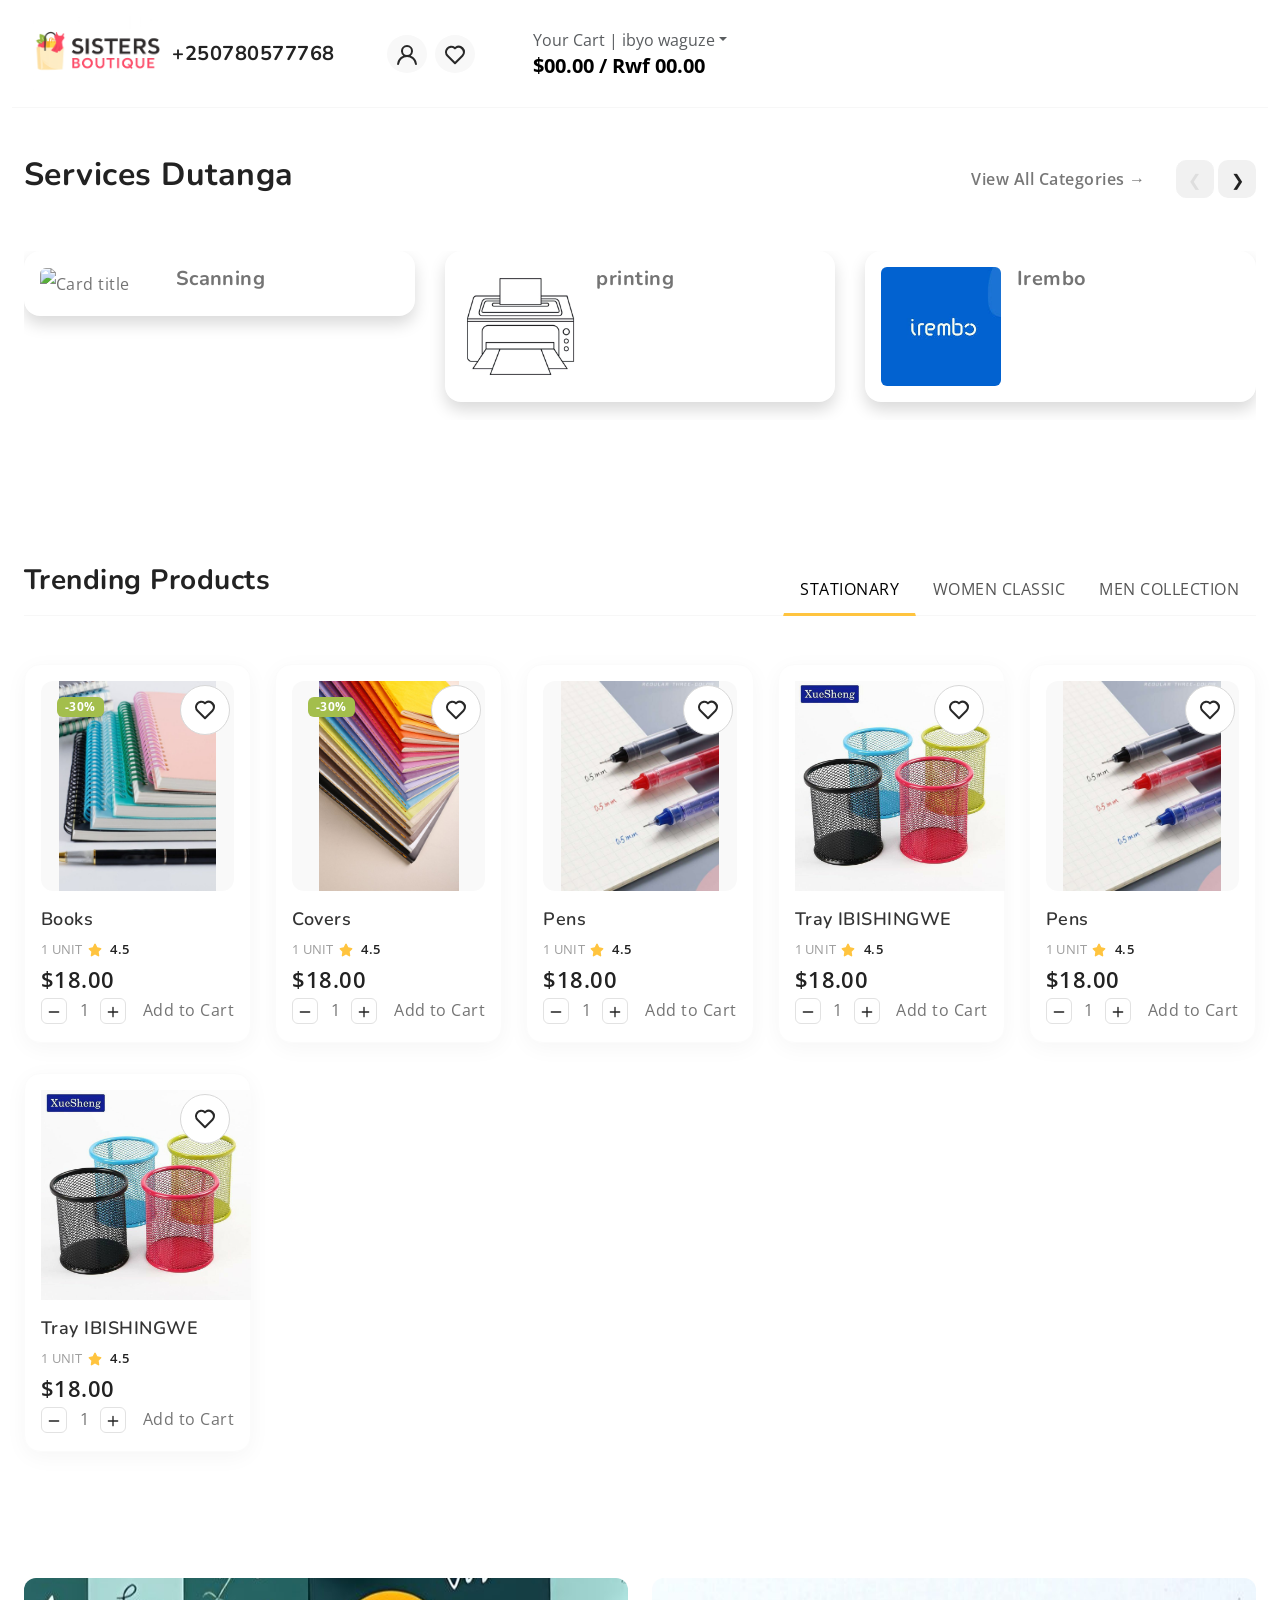
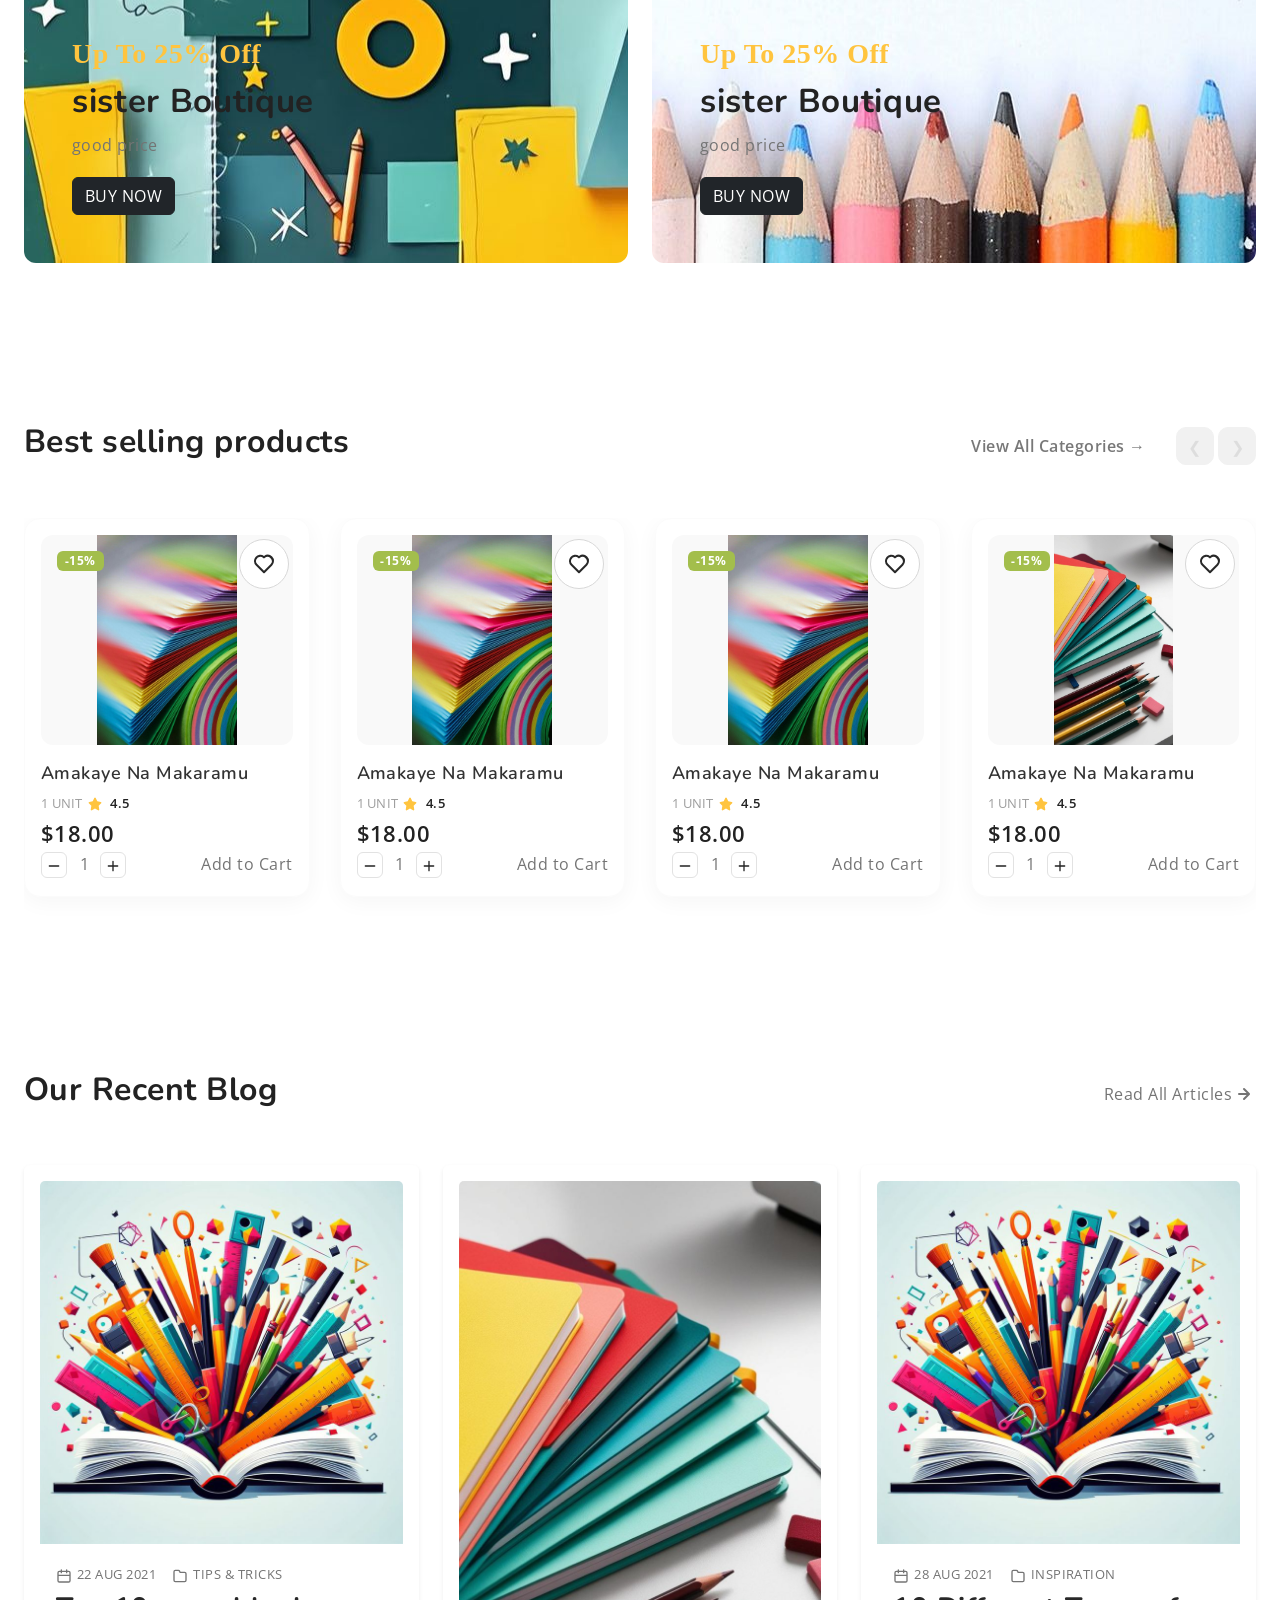
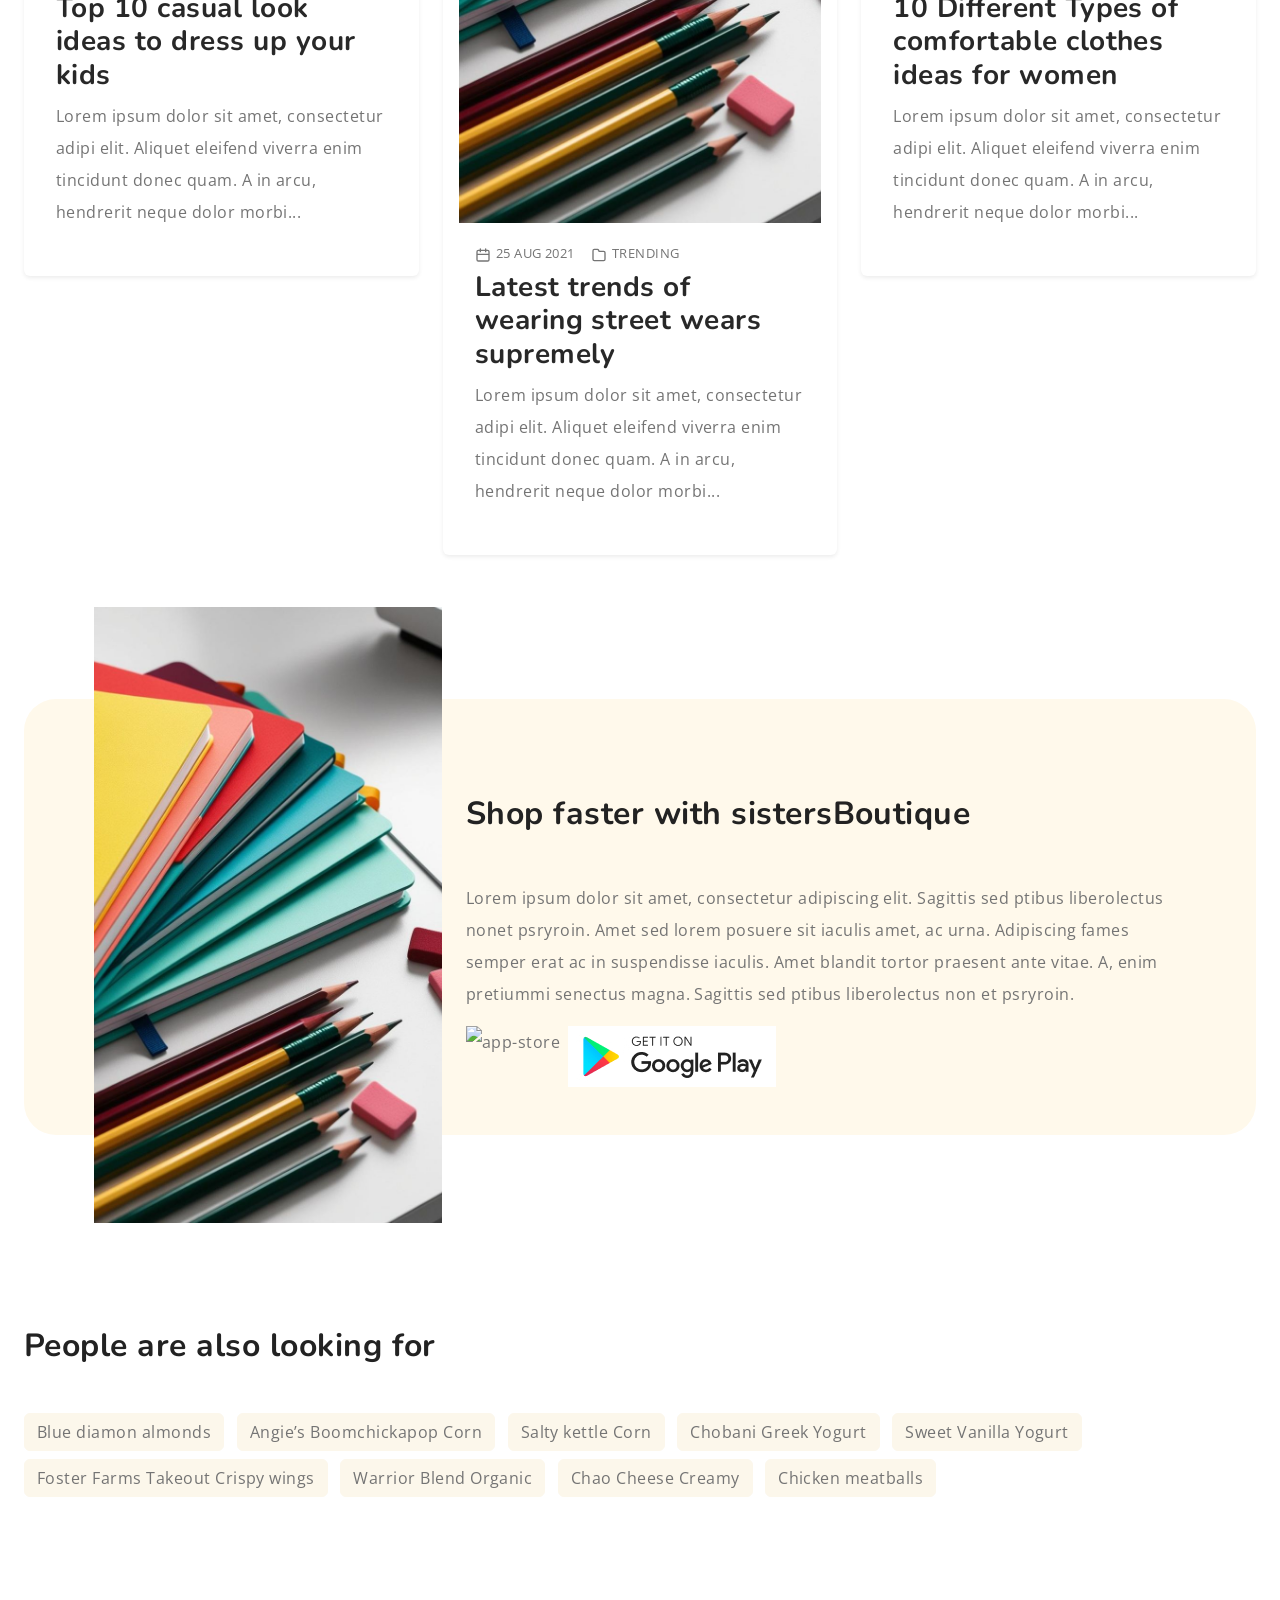
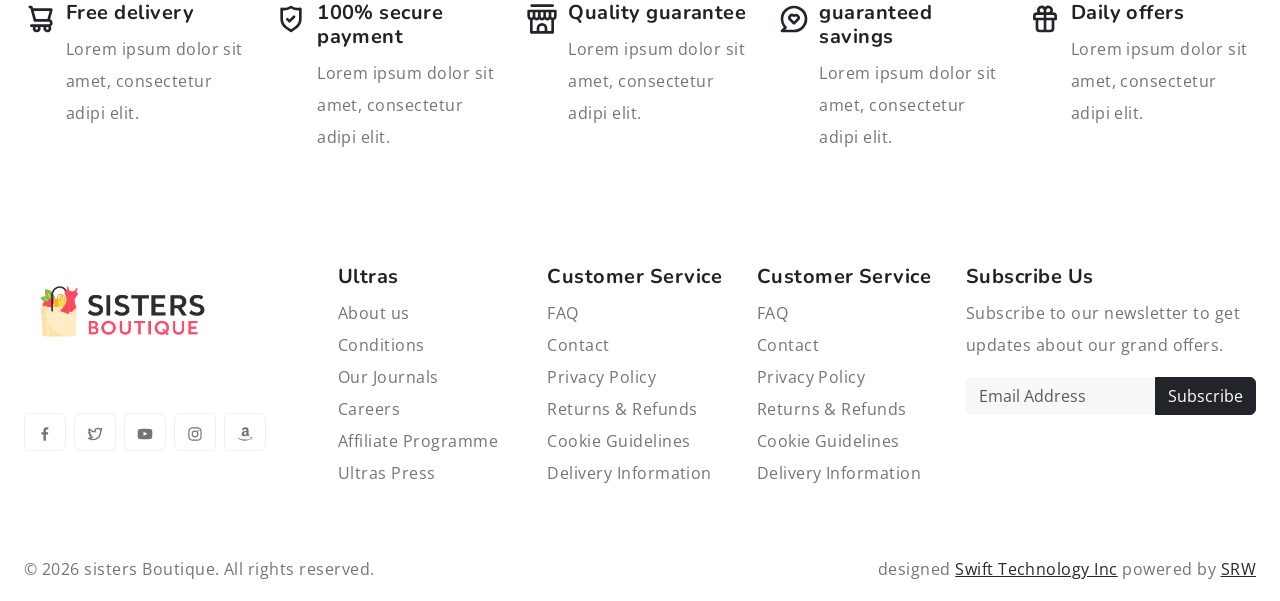
==== commit 0a2668b3: "Update index.html" ====
--- a/index.html
+++ b/index.html
@@ -86,7 +86,7 @@
         <div class="order-md-last">
           <h4 class="d-flex justify-content-between align-items-center mb-3">
             <span class="text-primary">Your cart / ibyo waguze </span>
-            <span class="badge bg-primary rounded-pill">3</span>
+            <span class="badge bg-primary rounded-pill">1</span>
           </h4>
           <ul class="list-group mb-3">
             <li class="list-group-item d-flex justify-content-between lh-sm">
@@ -94,25 +94,25 @@
                 <h6 class="my-0">product 1</h6>
                 <small class="text-body-secondary">Brief description</small>
               </div>
-              <span class="text-body-secondary">$12</span>
+              <span class="text-body-secondary">0</span>
             </li>
             <li class="list-group-item d-flex justify-content-between lh-sm">
               <div>
-                <h6 class="my-0">pens </h6>
+                <h6 class="my-0">product 2</h6>
                 <small class="text-body-secondary">Brief description</small>
               </div>
-              <span class="text-body-secondary">rwf 8</span>
+              <span class="text-body-secondary">0</span>
             </li>
             <li class="list-group-item d-flex justify-content-between lh-sm">
               <div>
-                <h6 class="my-0">stickers</h6>
+                <h6 class="my-0">product 2</h6>
                 <small class="text-body-secondary">Brief description</small>
               </div>
-              <span class="text-body-secondary">5 Rwf</span>
+              <span class="text-body-secondary">0</span>
             </li>
             <li class="list-group-item d-flex justify-content-between">
               <span>Total (USD | RWF)</span>
-              <strong>$20</strong>
+              <strong>00</strong>
             </li>
           </ul>
   
@@ -209,7 +209,7 @@
 
         </div>
       </div>
-      <div class="container-fluid">
+      <!--div class="container-fluid">
         <div class="row py-3">
           <div class="d-flex  justify-content-center justify-content-sm-between align-items-center">
             <nav class="main-menu d-flex navbar navbar-expand-lg">
@@ -280,7 +280,7 @@
               </div>
           </div>
         </div>
-      </div>
+      </div-->
     </header>
     
     <!--section class="py-3" style="background-image: url('images/background-pattern.jpg');background-repeat: no-repeat;background-size: cover;">
@@ -475,13 +475,12 @@
                   <div class="card mb-3 p-3 rounded-4 shadow border-0">
                     <div class="row g-0">
                       <div class="col-md-4">
-                        <img src="images/MTN Logo.jpg
-                        " class="img-fluid rounded" alt="Card title">
+                        <img src="images/scan.jpg" class="img-fluid rounded" alt="Card title">
                       </div>
                       <div class="col-md-8">
                         <div class="card-body py-0">
-                          <p class="text-muted mb-0">MTN services </p>
-                          <h5 class="card-title">Send receive transfer</h5>
+                          <p class="text-muted mb-0"> </p>
+                          <h5 class="card-title">Scanning </h5>
                         </div>
                       </div>
                     </div>
@@ -495,8 +494,8 @@
                       </div>
                       <div class="col-md-8">
                         <div class="card-body py-0">
-                          <p class="text-muted mb-0">printing</p>
-                          <h5 class="card-title">letter photos and more</h5>
+                          <p class="text-muted mb-0"></p>
+                          <h5 class="card-title">printing</h5>
                         </div>
                       </div>
                     </div>
@@ -510,8 +509,8 @@
                       </div>
                       <div class="col-md-8">
                         <div class="card-body py-0">
-                          <p class="text-muted mb-0">Irembo </p>
-                          <h5 class="card-title">irembo</h5>
+                          <p class="text-muted mb-0"> </p>
+                          <h5 class="card-title">Irembo</h5>
                         </div>
                       </div>
                     </div>
@@ -525,8 +524,8 @@
                       </div>
                       <div class="col-md-8">
                         <div class="card-body py-0">
-                          <p class="text-muted mb-0">RRA</p>
-                          <h5 class="card-title">Rwanda Revenue Authority</h5>
+                          <p class="text-muted mb-0"></p>
+                          <h5 class="card-title">RRA</h5>
                         </div>
                       </div>
                     </div>
@@ -536,12 +535,12 @@
                   <div class="card mb-3 p-3 rounded-4 shadow border-0">
                     <div class="row g-0">
                       <div class="col-md-4">
-                        <img src="images/rra.png" class="img-fluid rounded" alt="Card title">
+                        <img src="images/Female Photographer art Silhouette Drawing.jpg" class="img-fluid rounded" alt="Card title">
                       </div>
                       <div class="col-md-8">
                         <div class="card-body py-0">
-                          <p class="text-muted mb-0">RRA</p>
-                          <h5 class="card-title">Rwanda Revenue Authority</h5>
+                          <p class="text-muted mb-0"></p>
+                          <h5 class="card-title">Photography</h5>
                         </div>
                       </div>
                     </div>
@@ -551,20 +550,47 @@
                   <div class="card mb-3 p-3 rounded-4 shadow border-0">
                     <div class="row g-0">
                       <div class="col-md-4">
-                        <img src="images/rra.png" class="img-fluid rounded" alt="Card title">
+                        <img src="images/you tube ligo.jpg" class="img-fluid rounded" alt="Card title">
                       </div>
                       <div class="col-md-8">
                         <div class="card-body py-0">
-                          <p class="text-muted mb-0">RRA</p>
-                          <h5 class="card-title">Rwanda Revenue Authority</h5>
-                        </div>
-                      </div>
-                    </div>
-                  </div>
-                </div>
-              
-              
-                
+                          <p class="text-muted mb-0"></p>
+                          <h5 class="card-title">camera</h5>
+                        </div>
+                      </div>
+                    </div>
+                  </div>
+                </div>
+                <div class="swiper-slide">
+                  <div class="card mb-3 p-3 rounded-4 shadow border-0">
+                    <div class="row g-0">
+                      <div class="col-md-4">
+                        <img src="images/creative.jpg" class="img-fluid rounded" alt="Card title">
+                      </div>
+                      <div class="col-md-8">
+                        <div class="card-body py-0">
+                          <p class="text-muted mb-0"></p>
+                          <h5 class="card-title">creative</h5>
+                        </div>
+                      </div>
+                    </div>
+                  </div>
+                </div>
+                <div class="swiper-slide">
+                  <div class="card mb-3 p-3 rounded-4 shadow border-0">
+                    <div class="row g-0">
+                      <div class="col-md-4">
+                        <img src="images/passport.jpg" class="img-fluid rounded" alt="Card title">
+                      </div>
+                      <div class="col-md-8">
+                        <div class="card-body py-0">
+                          <p class="text-muted mb-0"></p>
+                          <h5 class="card-title">passport</h5>
+                        </div>
+                      </div>
+                    </div>
+                  </div>
+                </div>
               </div>
             </div>
 
@@ -3101,7 +3127,7 @@
             <p>© 2026 sisters Boutique. All rights reserved.</p>
           </div>
           <div class="col-md-6 credit-link text-start text-md-end">
-            <p>designed <a href="https://swiftechnology.github.io/Swift-Technology/index.html">Swift Technology</a> powered by <a href="https://swiftechnology.github.io/Swift-Technology/swiftproducts/index.html">SRW</a></p>
+            <p>designed <a href="https://swiftechnology.github.io/Swift-Technology/index.html">Swift Technology Inc</a> powered by <a href="https://swiftechnology.github.io/Swift-Technology/swiftproducts/index.html">SRW</a></p>
           </div>
         </div>
       </div>
@@ -3112,4 +3138,4 @@
     <script src="js/plugins.js"></script>
     <script src="js/script.js"></script>
   </body>
-</html>+</html>
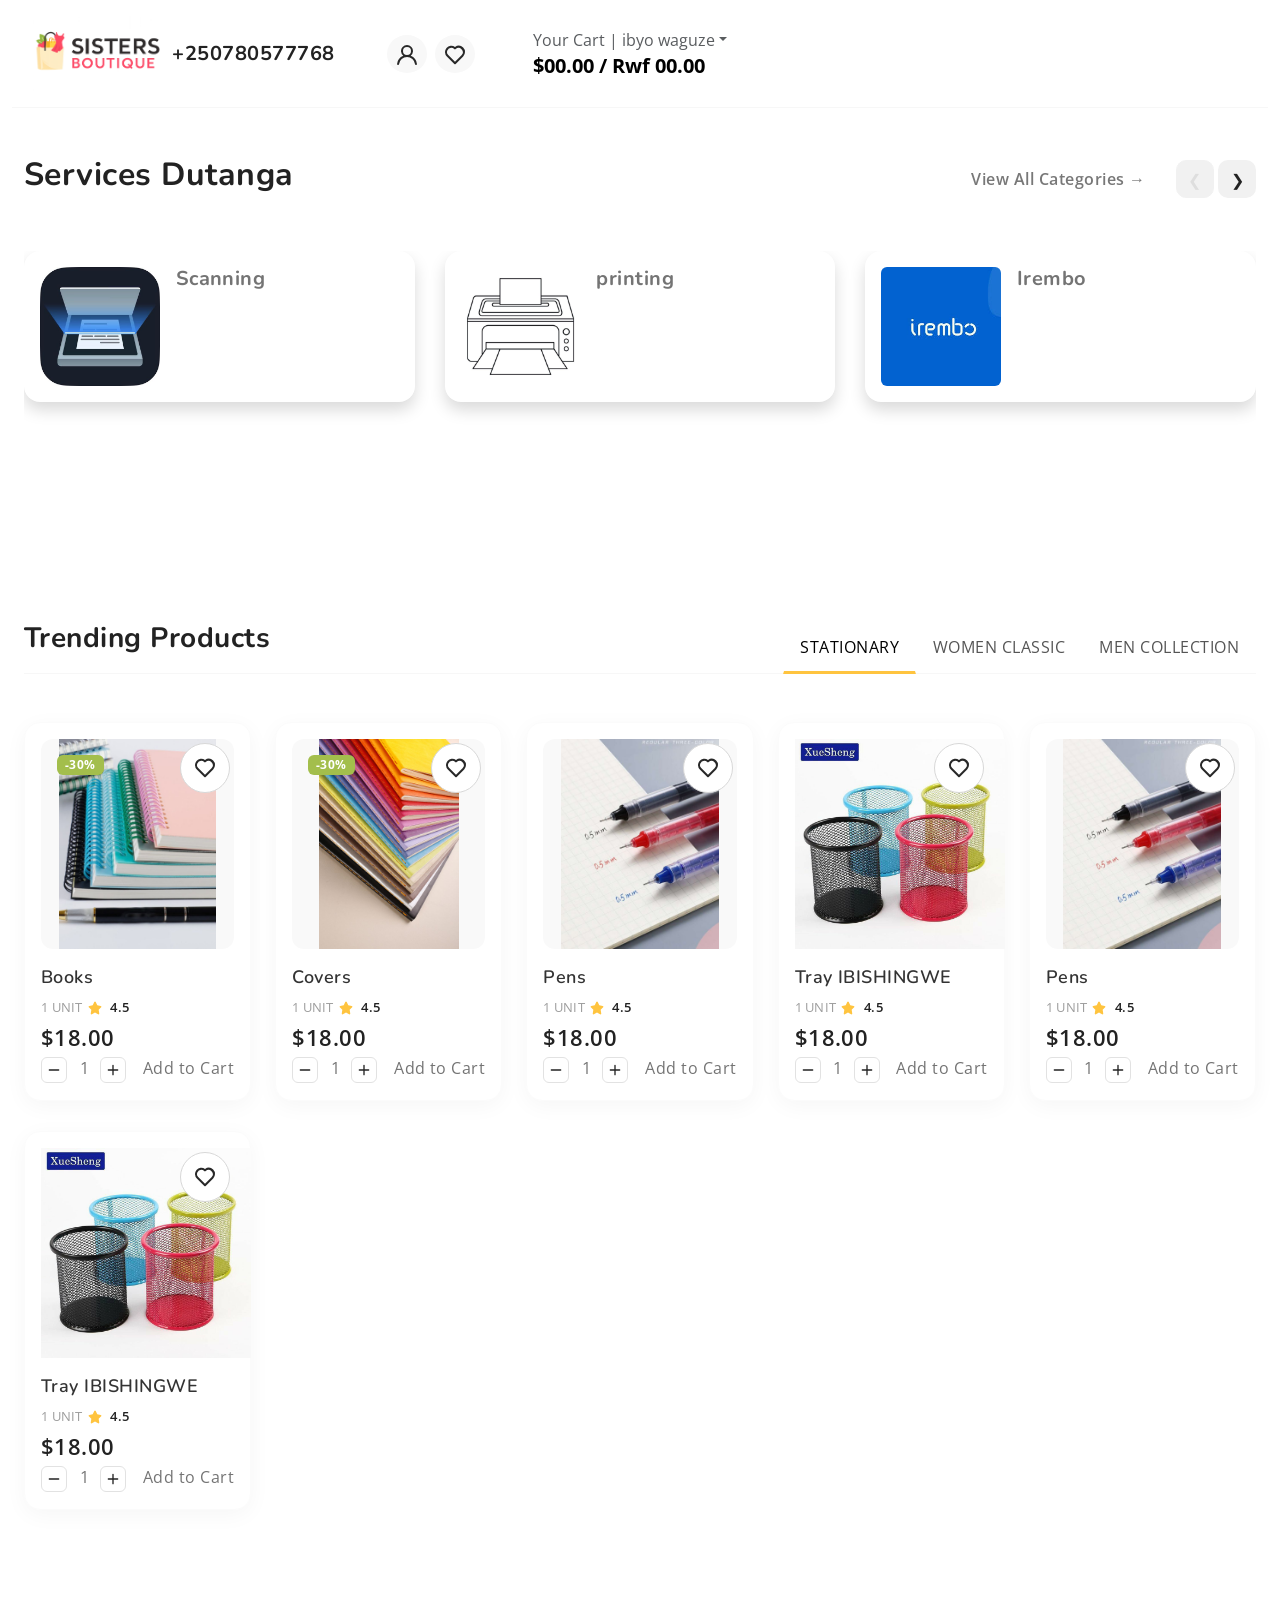
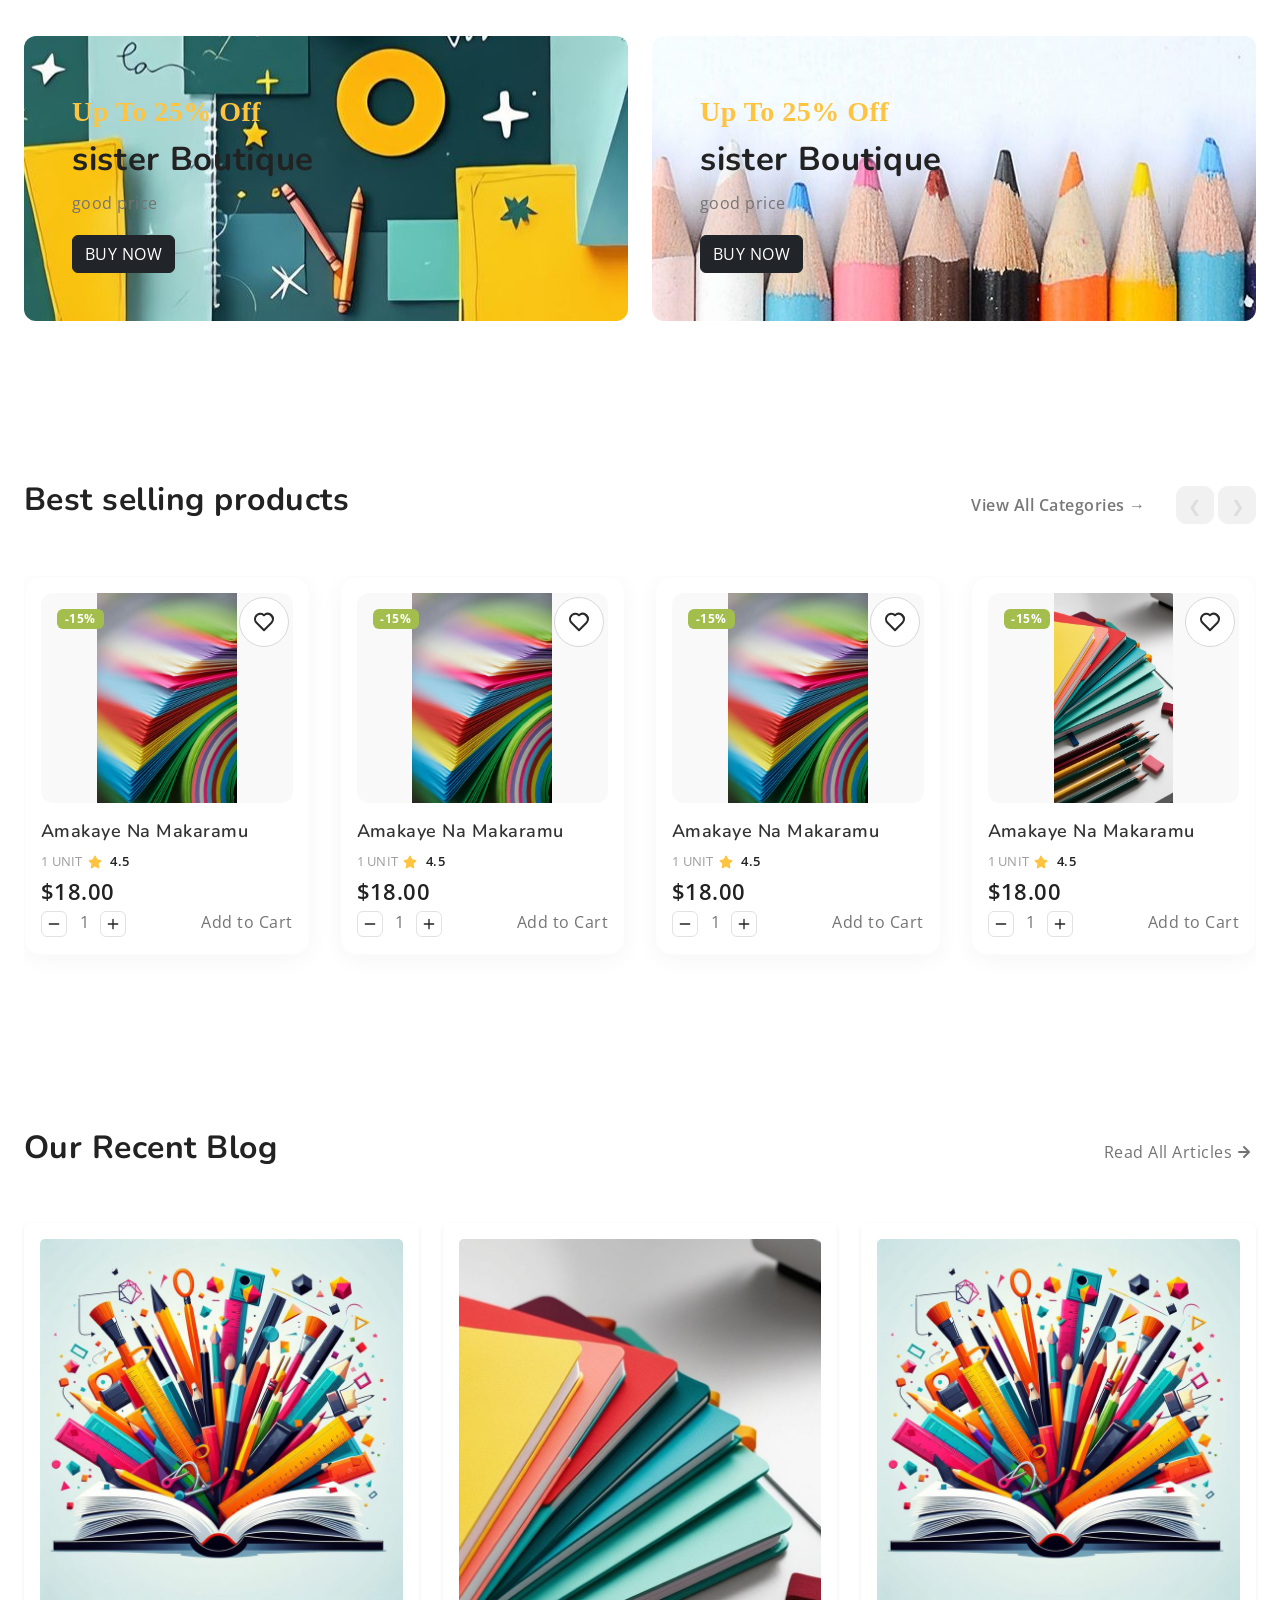
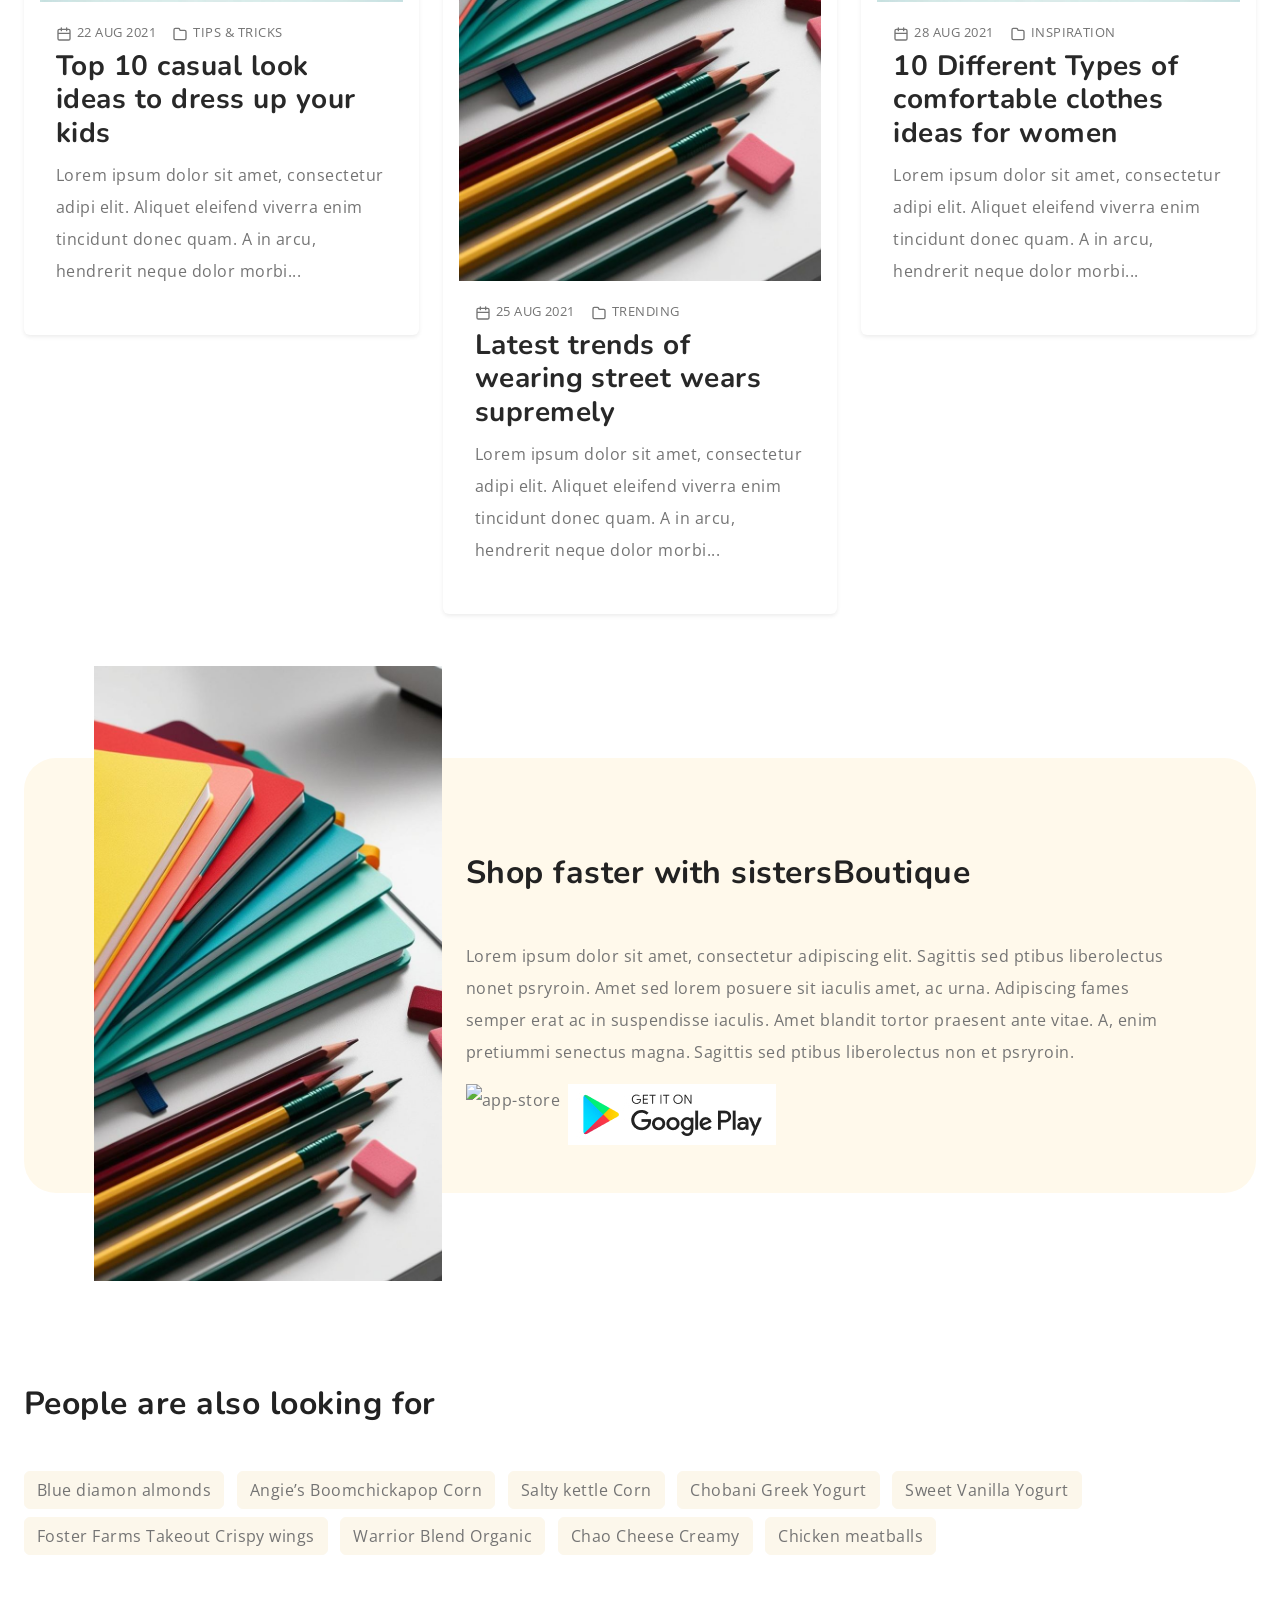
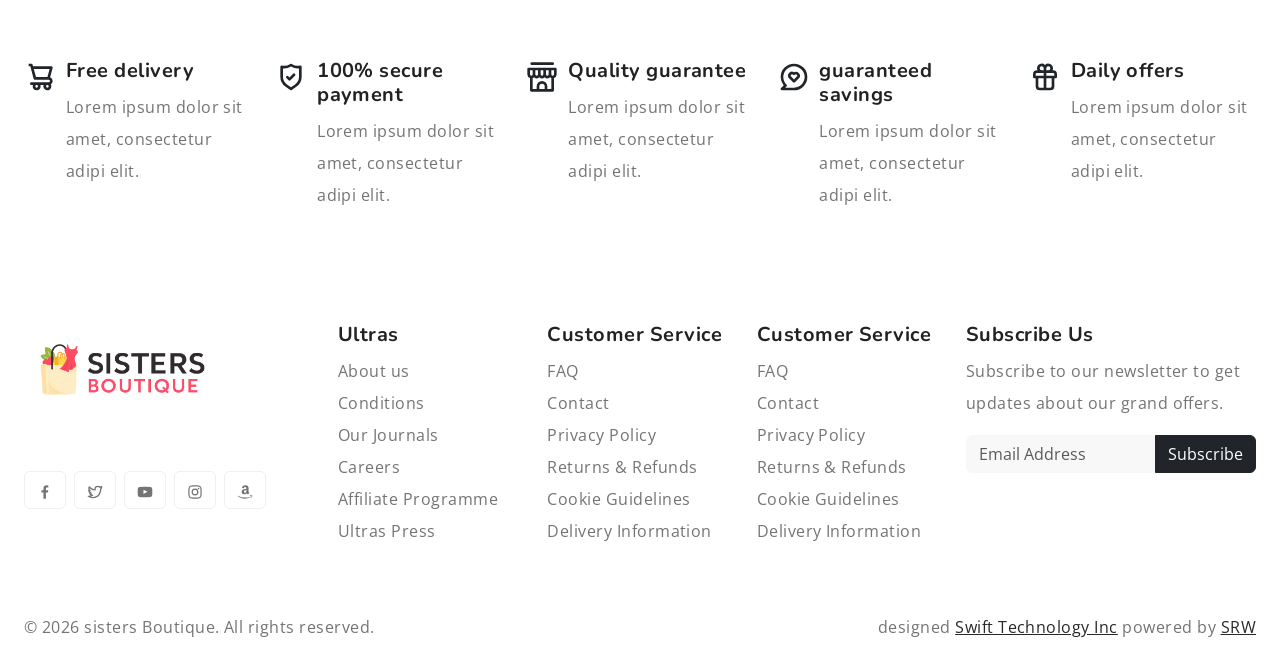
==== commit 62fd4dd5: "Update index.html" ====
--- a/index.html
+++ b/index.html
@@ -1554,7 +1554,7 @@
                             <img src="images/shoes/1.jpeg"  class="tab-image">
                           </a>
                         </figure>
-                        <h3>Sunstar Fresh Melon Juice</h3>
+                        <h3>Nike </h3>
                         <span class="qty">1 Unit</span><span class="rating"><svg width="24" height="24" class="text-primary"><use xlink:href="#star-solid"></use></svg> 4.5</span>
                         <span class="price">$18.00</span>
                         <div class="d-flex align-items-center justify-content-between">
@@ -1584,7 +1584,7 @@
                             <img src="images/shoes/2.jpeg"  class="tab-image">
                           </a>
                         </figure>
-                        <h3>Sunstar Fresh Melon Juice</h3>
+                        <h3>Nike </h3>
                         <span class="qty">1 Unit</span><span class="rating"><svg width="24" height="24" class="text-primary"><use xlink:href="#star-solid"></use></svg> 4.5</span>
                         <span class="price">$18.00</span>
                         <div class="d-flex align-items-center justify-content-between">
@@ -1614,7 +1614,7 @@
                             <img src="images/shoes/9.png"  class="tab-image">
                           </a>
                         </figure>
-                        <h3>Sunstar Fresh Melon Juice</h3>
+                        <h3>Nike </h3>
                         <span class="qty">1 Unit</span><span class="rating"><svg width="24" height="24" class="text-primary"><use xlink:href="#star-solid"></use></svg> 4.5</span>
                         <span class="price">$18.00</span>
                         <div class="d-flex align-items-center justify-content-between">
@@ -1644,7 +1644,7 @@
                             <img src="images/shoes/4-removebg-preview.png"  class="tab-image">
                           </a>
                         </figure>
-                        <h3>Sunstar Fresh Melon Juice</h3>
+                        <h3>Nike </h3>
                         <span class="qty">1 Unit</span><span class="rating"><svg width="24" height="24" class="text-primary"><use xlink:href="#star-solid"></use></svg> 4.5</span>
                         <span class="price">$18.00</span>
                         <div class="d-flex align-items-center justify-content-between">
@@ -1674,7 +1674,7 @@
                             <img src="images/shoes/5-removebg-preview.png"  class="tab-image">
                           </a>
                         </figure>
-                        <h3>Sunstar Fresh Melon Juice</h3>
+                        <h3>Nike </h3>
                         <span class="qty">1 Unit</span><span class="rating"><svg width="24" height="24" class="text-primary"><use xlink:href="#star-solid"></use></svg> 4.5</span>
                         <span class="price">$18.00</span>
                         <div class="d-flex align-items-center justify-content-between">
@@ -1703,7 +1703,7 @@
                             <img src="images/shoes/6-removebg-preview.png"  class="tab-image">
                           </a>
                         </figure>
-                        <h3>Sunstar Fresh Melon Juice</h3>
+                        <h3>Nike </h3>
                         <span class="qty">1 Unit</span><span class="rating"><svg width="24" height="24" class="text-primary"><use xlink:href="#star-solid"></use></svg> 4.5</span>
                         <span class="price">$18.00</span>
                         <div class="d-flex align-items-center justify-content-between">
@@ -1733,7 +1733,7 @@
                             <img src="images/shoes/7-removebg-preview.png"  class="tab-image">
                           </a>
                         </figure>
-                        <h3>Sunstar Fresh Melon Juice</h3>
+                        <h3>Nike </h3>
                         <span class="qty">1 Unit</span><span class="rating"><svg width="24" height="24" class="text-primary"><use xlink:href="#star-solid"></use></svg> 4.5</span>
                         <span class="price">$18.00</span>
                         <div class="d-flex align-items-center justify-content-between">
@@ -1762,7 +1762,7 @@
                             <img src="images/shoes/8-removebg-preview.png"  class="tab-image">
                           </a>
                         </figure>
-                        <h3>Sunstar Fresh Melon Juice</h3>
+                        <h3>Nike </h3>
                         <span class="qty">1 Unit</span><span class="rating"><svg width="24" height="24" class="text-primary"><use xlink:href="#star-solid"></use></svg> 4.5</span>
                         <span class="price">$18.00</span>
                         <div class="d-flex align-items-center justify-content-between">
@@ -1790,7 +1790,7 @@
                             <img src="images/shoes/10-removebg-preview.png"  class="tab-image">
                           </a>
                         </figure>
-                        <h3>Sunstar Fresh Melon Juice</h3>
+                        <h3>Nike </h3>
                         <span class="qty">1 Unit</span><span class="rating"><svg width="24" height="24" class="text-primary"><use xlink:href="#star-solid"></use></svg> 4.5</span>
                         <span class="price">$18.00</span>
                         <div class="d-flex align-items-center justify-content-between">
@@ -1818,7 +1818,7 @@
                             <img src="images/shoes/"  class="tab-image">
                           </a>
                         </figure>
-                        <h3>Sunstar Fresh Melon Juice</h3>
+                        <h3>Nike </h3>
                         <span class="qty">1 Unit</span><span class="rating"><svg width="24" height="24" class="text-primary"><use xlink:href="#star-solid"></use></svg> 4.5</span>
                         <span class="price">$18.00</span>
                         <div class="d-flex align-items-center justify-content-between">
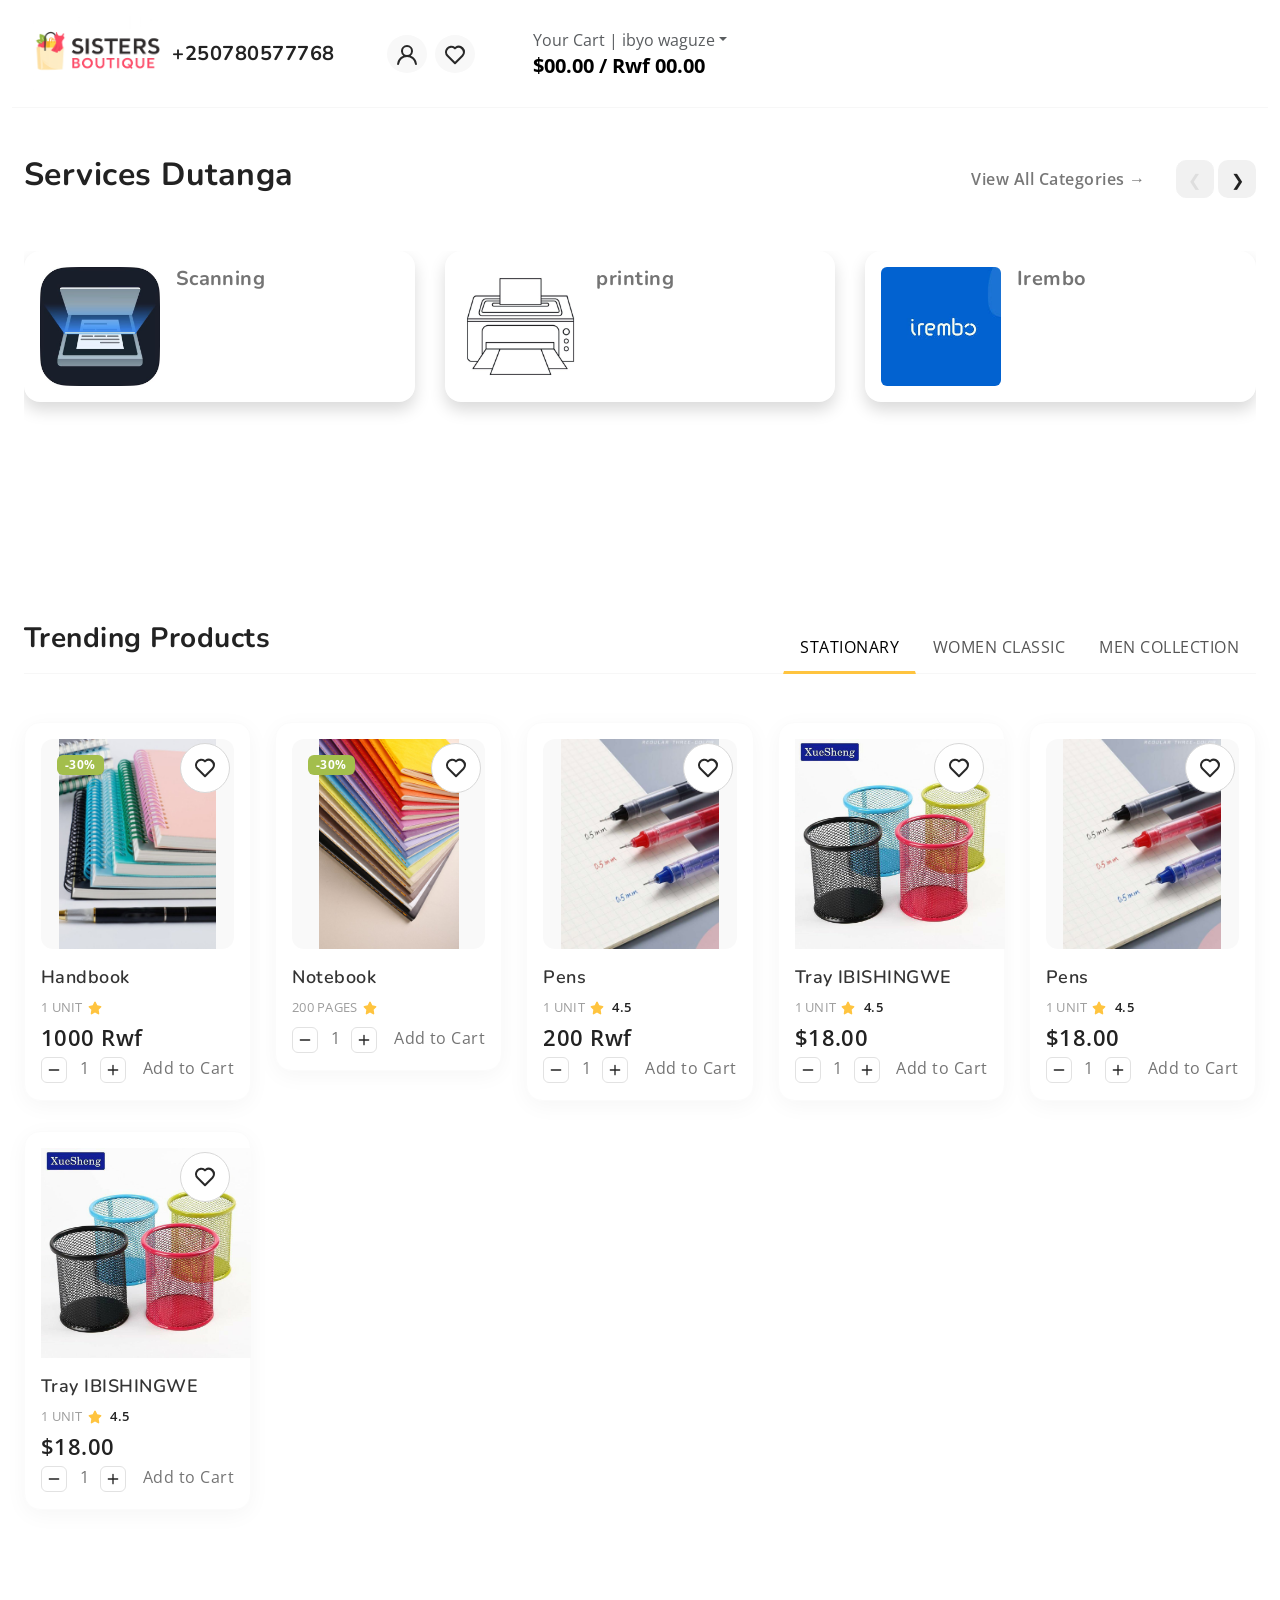
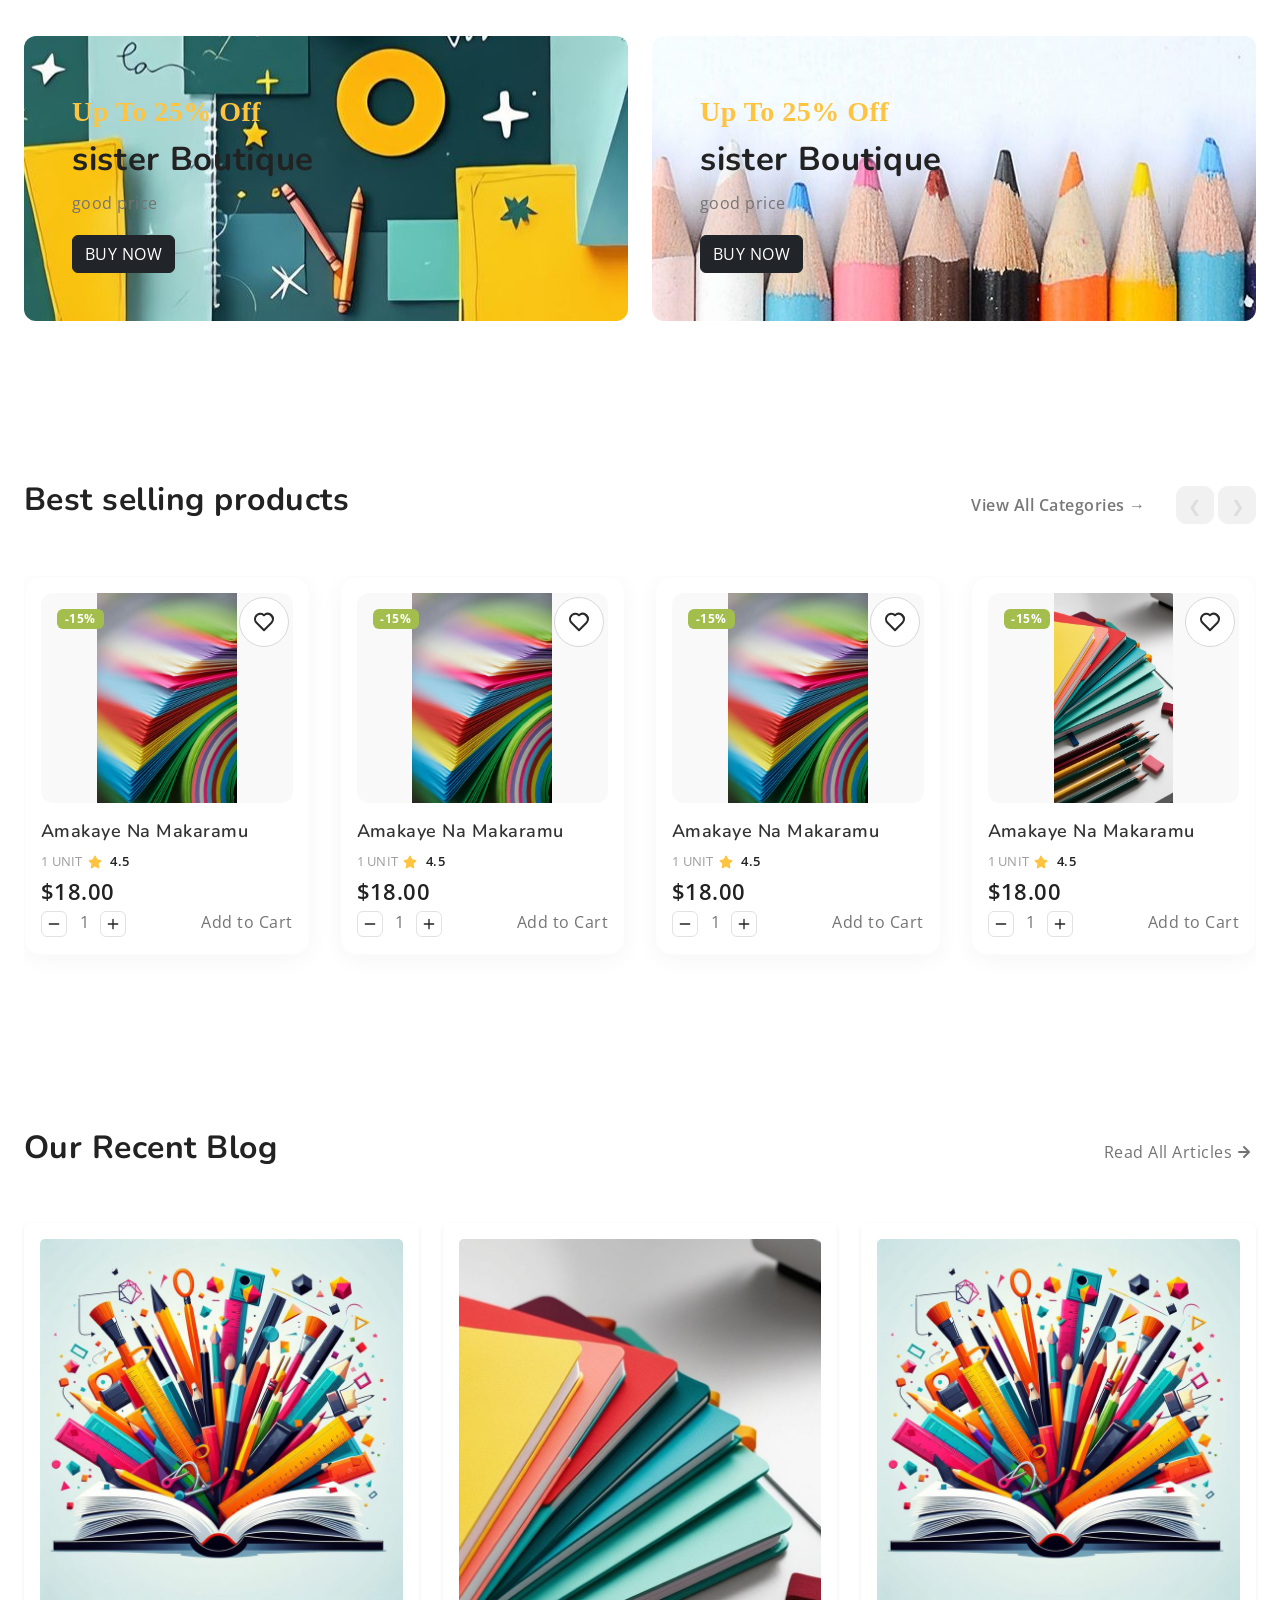
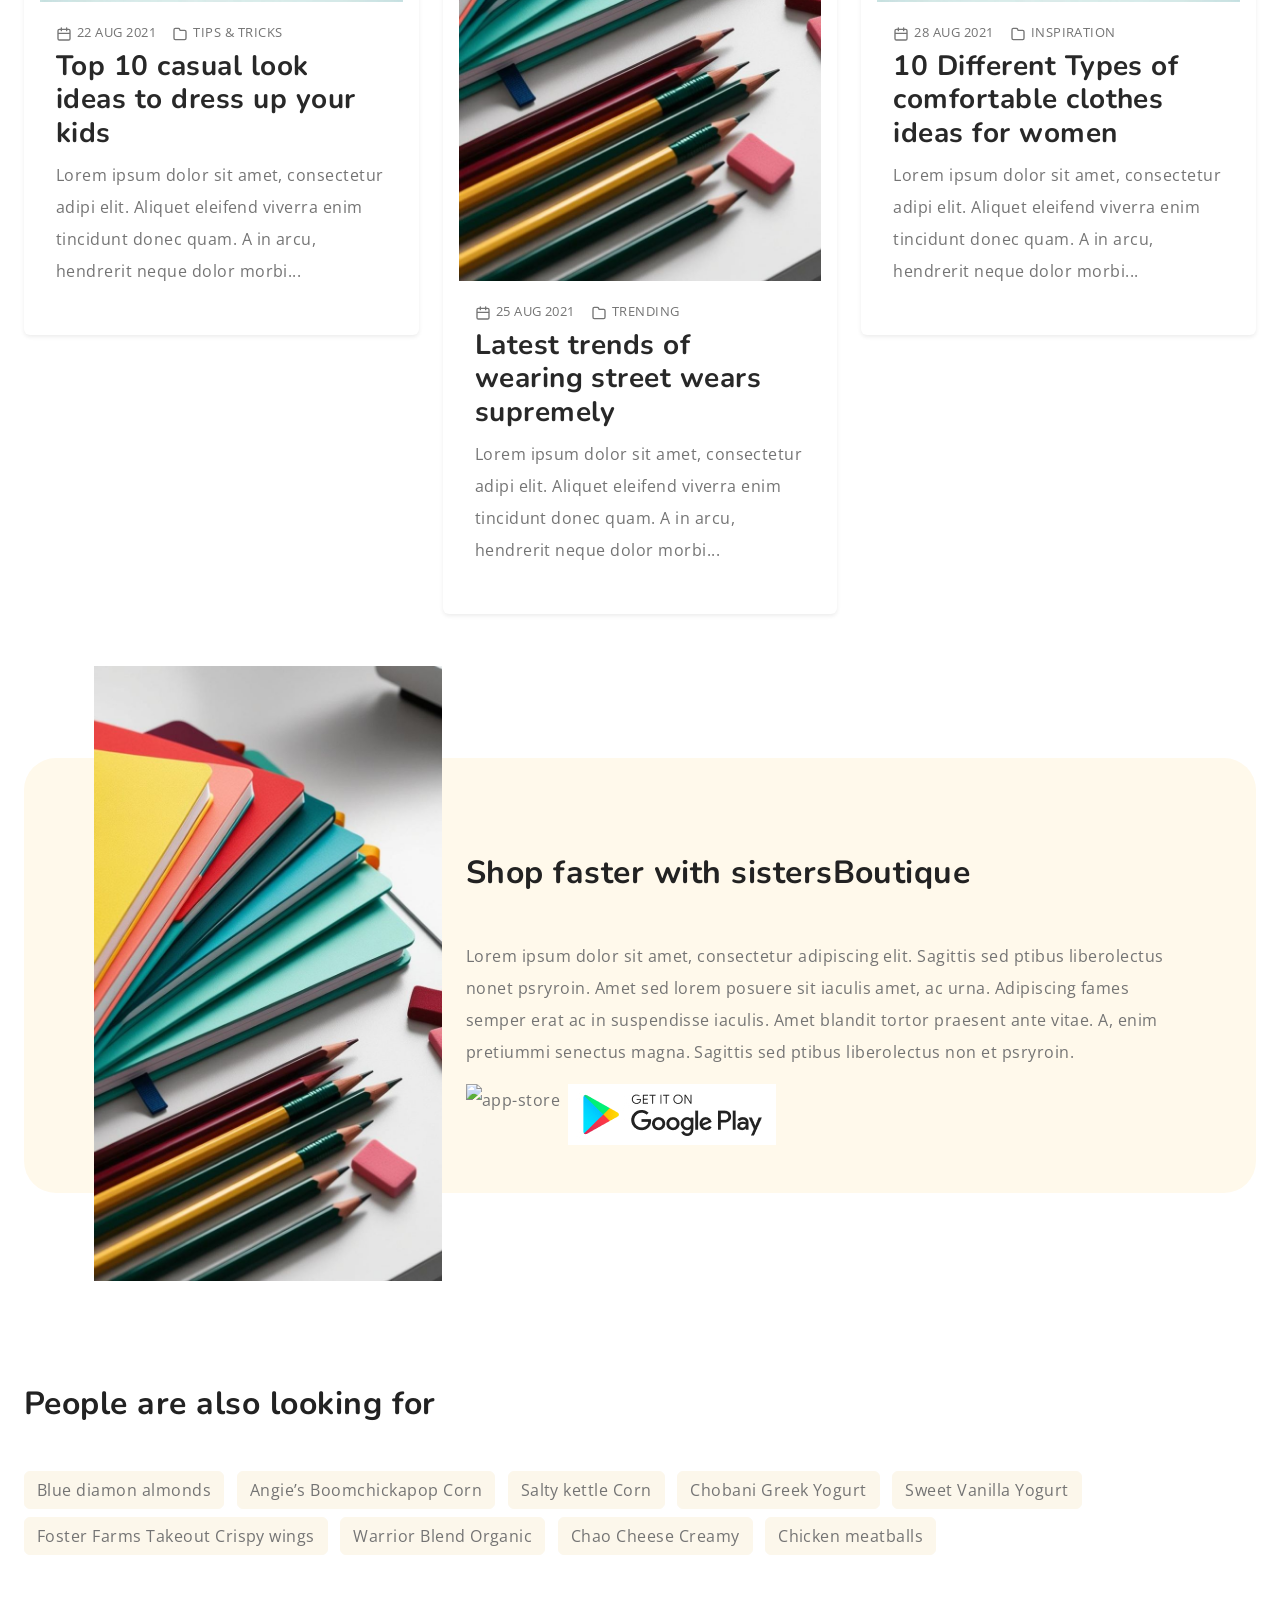
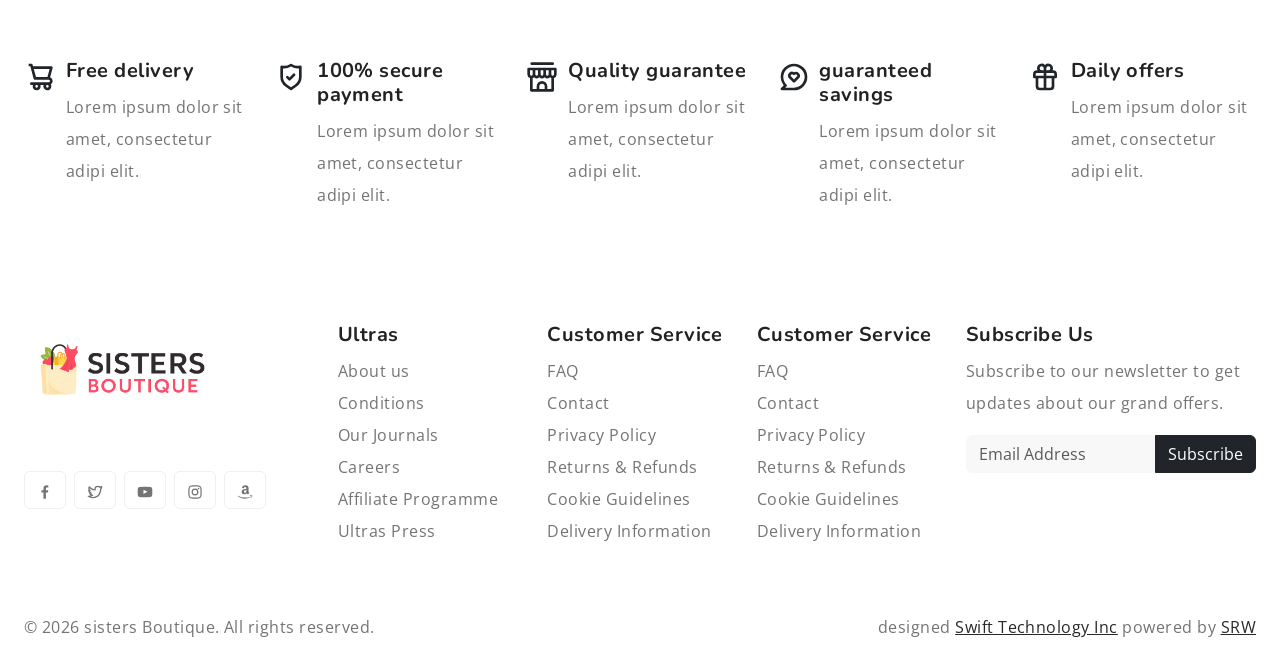
==== commit 4cd1cbec: "updated index.html <update> message <c> : details <mena>  <update>7:45> C> <:html>/gmail/  INGABI" ====
--- a/index.html
+++ b/index.html
@@ -631,9 +631,9 @@
                             <img src="images/books.jpg"  class="tab-image">
                           </a>
                         </figure>
-                        <h3>books</h3>
-                        <span class="qty">1 Unit</span><span class="rating"><svg width="24" height="24" class="text-primary"><use xlink:href="#star-solid"></use></svg> 4.5</span>
-                        <span class="price">$18.00</span>
+                        <h3>handbook</h3>
+                        <span class="qty">1 Unit</span><span class="rating"><svg width="24" height="24" class="text-primary"><use xlink:href="#star-solid"></use></svg></span>
+                        <span class="price">1000 Rwf</span>
                         <div class="d-flex align-items-center justify-content-between">
                           <div class="input-group product-qty">
                               <span class="input-group-btn">
@@ -662,9 +662,9 @@
                             <img src="images/cover.jpg"  class="tab-image">
                           </a>
                         </figure>
-                        <h3>covers</h3>
-                        <span class="qty">1 Unit</span><span class="rating"><svg width="24" height="24" class="text-primary"><use xlink:href="#star-solid"></use></svg> 4.5</span>
-                        <span class="price">$18.00</span>
+                        <h3>notebook </h3>
+                        <span class="qty">200 pages</span><span class="rating"><svg width="24" height="24" class="text-primary"><use xlink:href="#star-solid"></use></svg></span>
+                        <span class="price"></span>
                         <div class="d-flex align-items-center justify-content-between">
                           <div class="input-group product-qty">
                               <span class="input-group-btn">
@@ -694,7 +694,7 @@
                         </figure>
                         <h3>pens</h3>
                         <span class="qty">1 Unit</span><span class="rating"><svg width="24" height="24" class="text-primary"><use xlink:href="#star-solid"></use></svg> 4.5</span>
-                        <span class="price">$18.00</span>
+                        <span class="price">200 rwf</span>
                         <div class="d-flex align-items-center justify-content-between">
                           <div class="input-group product-qty">
                               <span class="input-group-btn">
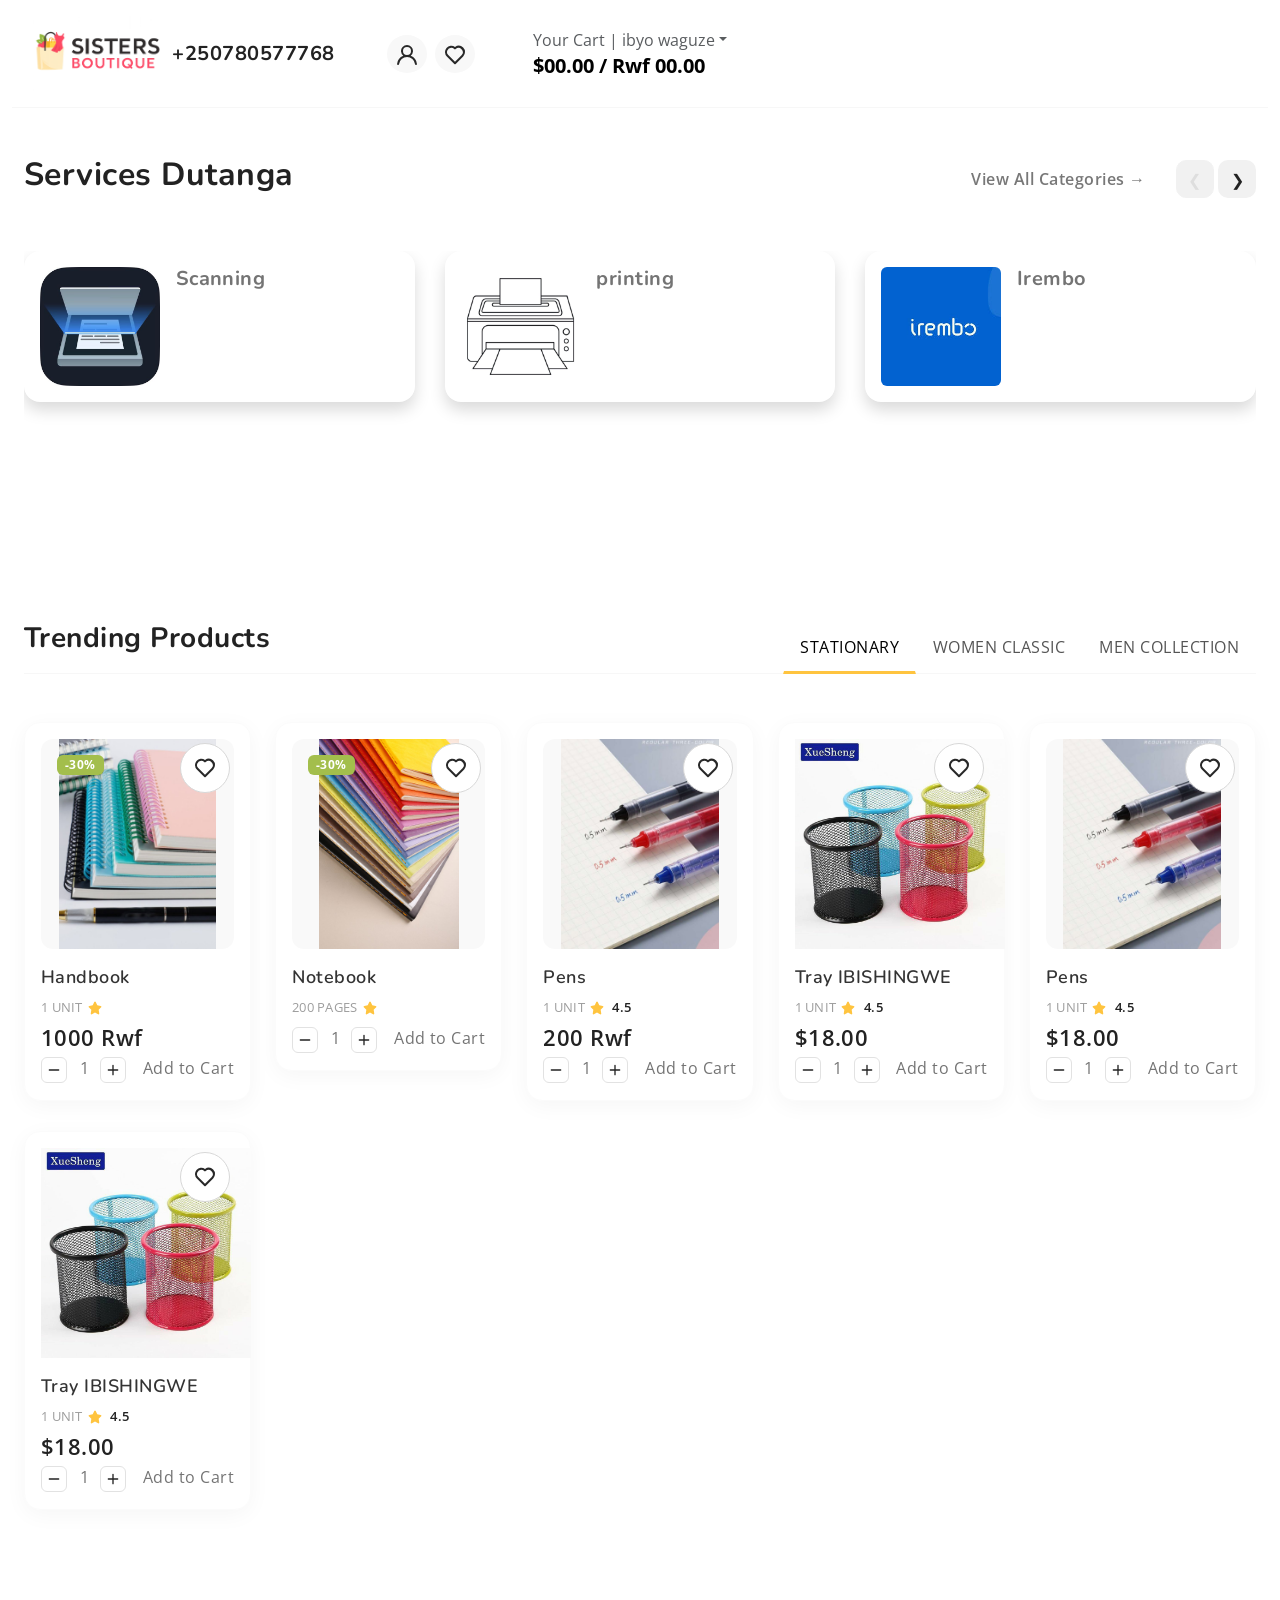
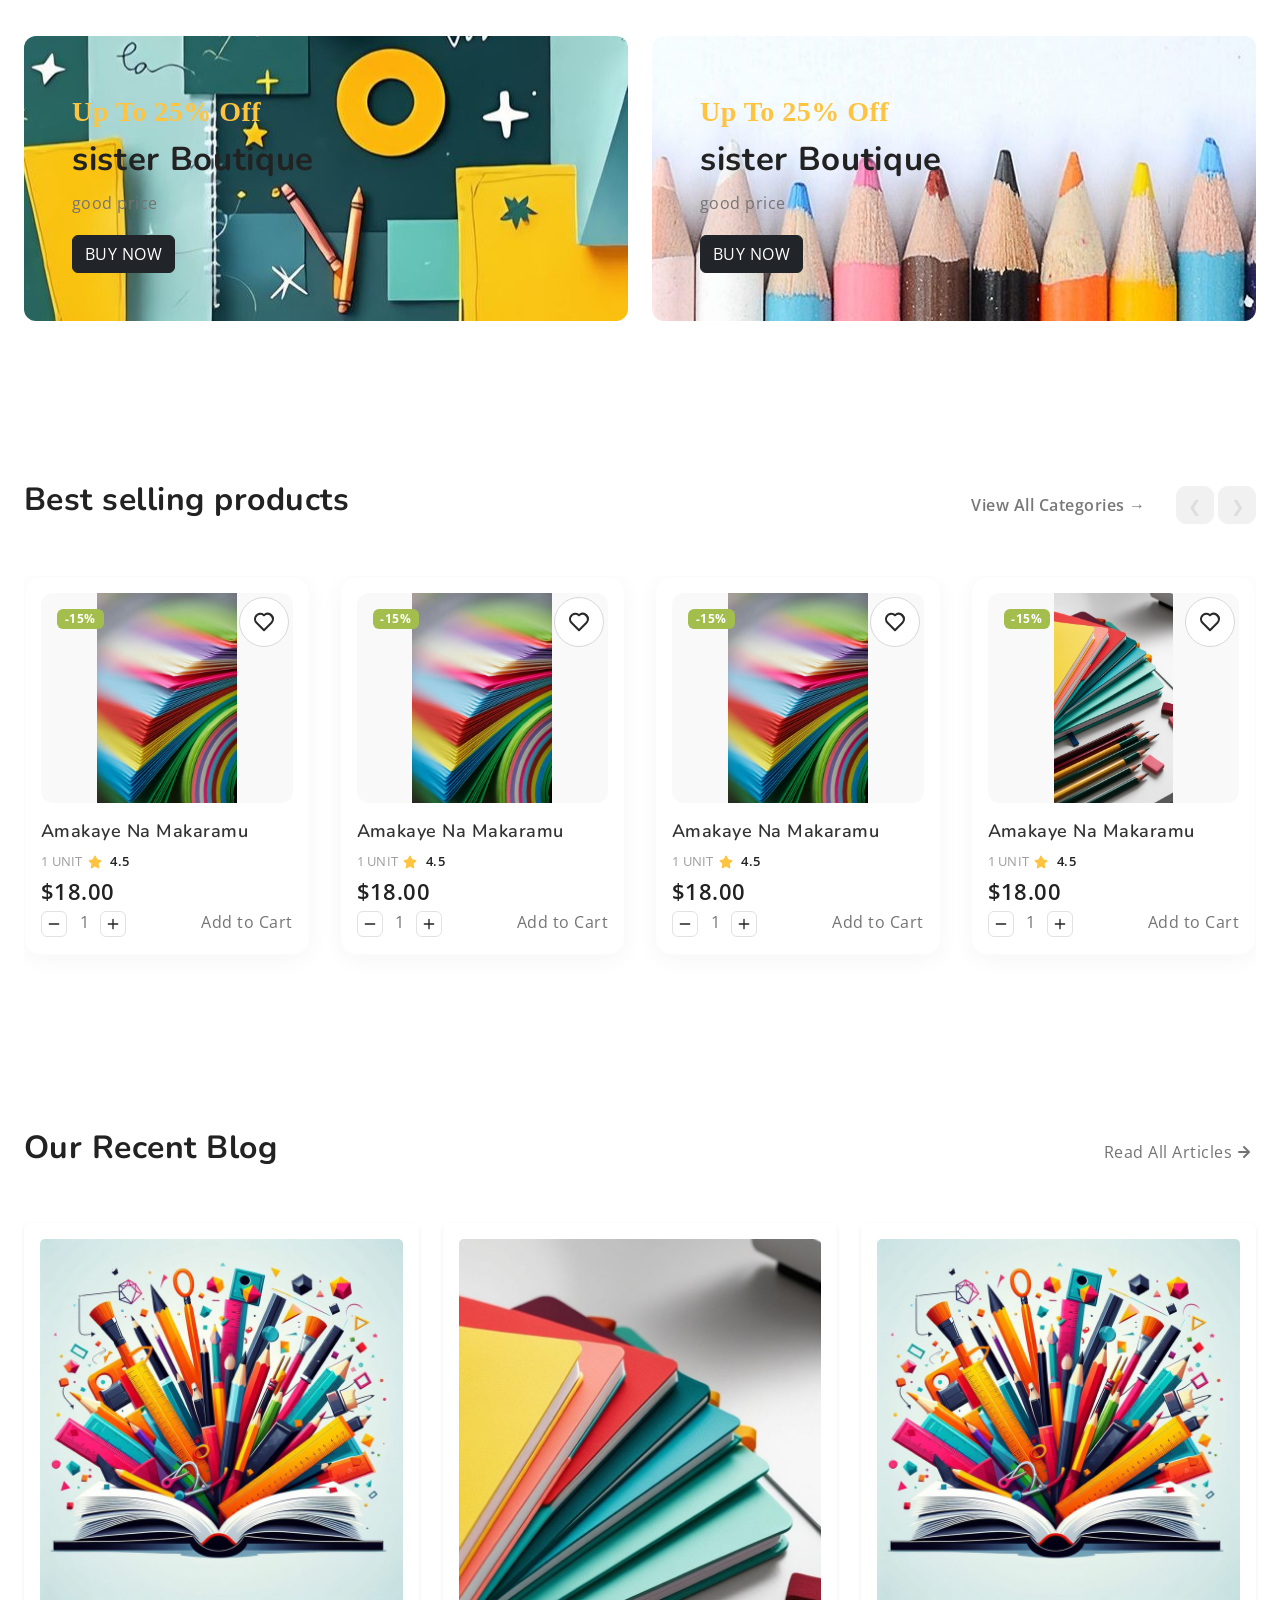
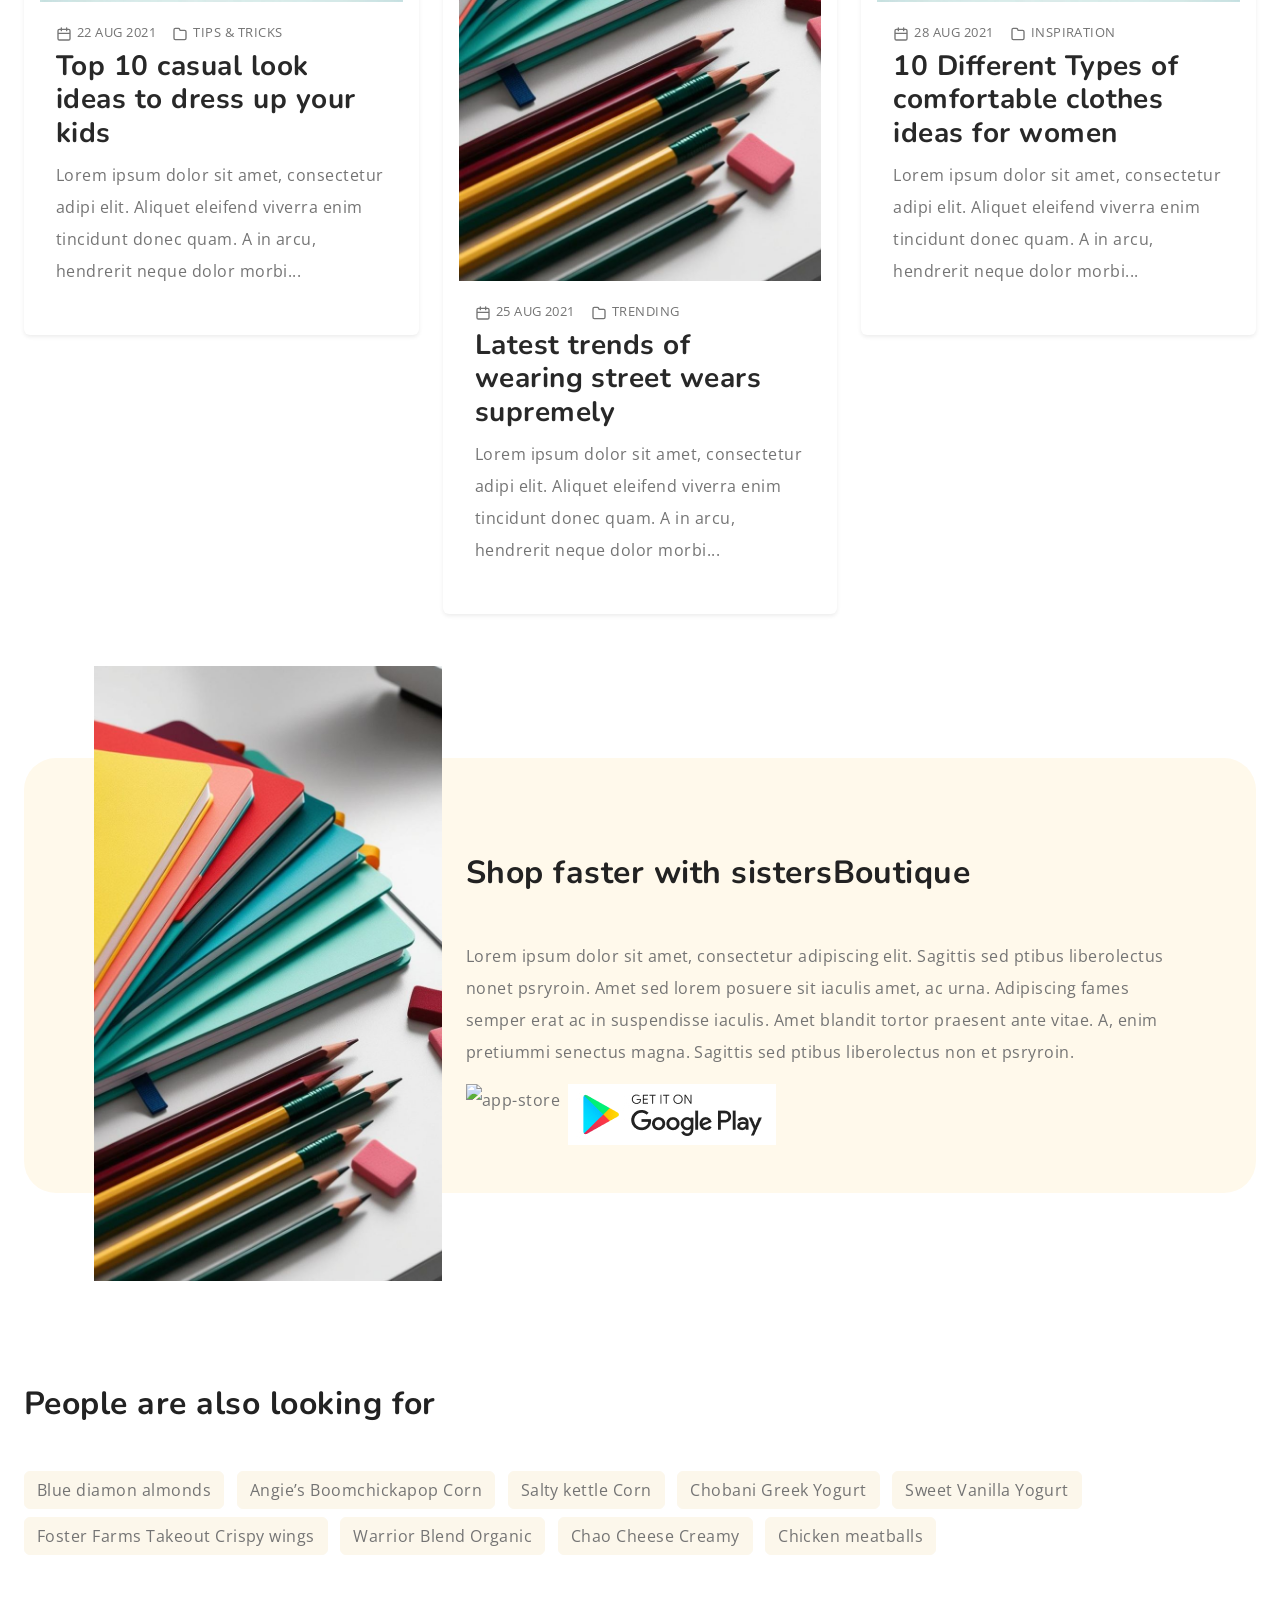
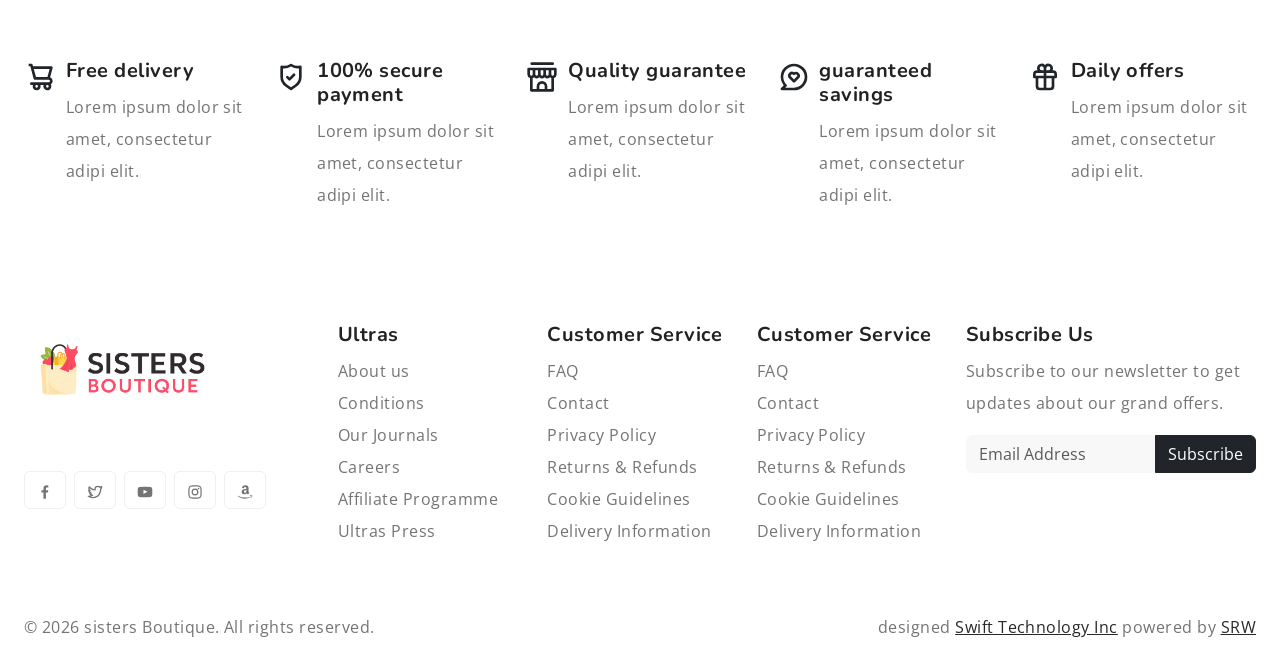
==== commit 145ee214: "Update index.html" ====
--- a/index.html
+++ b/index.html
@@ -994,16 +994,16 @@
 
                     <div class="col">
                       <div class="product-item">
-                        <span class="badge bg-success position-absolute m-3">-30%</span>
+                        <span class="badge bg-success position-absolute m-3">-10%</span>
                         <a href="#" class="btn-wishlist"><svg width="24" height="24"><use xlink:href="#heart"></use></svg></a>
                         <figure>
                           <a href="index.html" title="Product Title">
                             <img src="images/women pic/1.jpeg"  class="tab-image">
                           </a>
                         </figure>
-                        <h3>shoes</h3>
-                        <span class="qty">1 Unit</span><span class="rating"><svg width="24" height="24" class="text-primary"><use xlink:href="#star-solid"></use></svg> 4.5</span>
-                        <span class="price">$18.00</span>
+                        <h3>red dress</h3>
+                        <span class="qty">1 Unit</span><span class="rating"><svg width="24" height="24" class="text-primary"><use xlink:href="#star-solid"></use></svg> 4.5</span>
+                        <span class="price">30,000</span>
                         <div class="d-flex align-items-center justify-content-between">
                           <div class="input-group product-qty">
                               <span class="input-group-btn">
